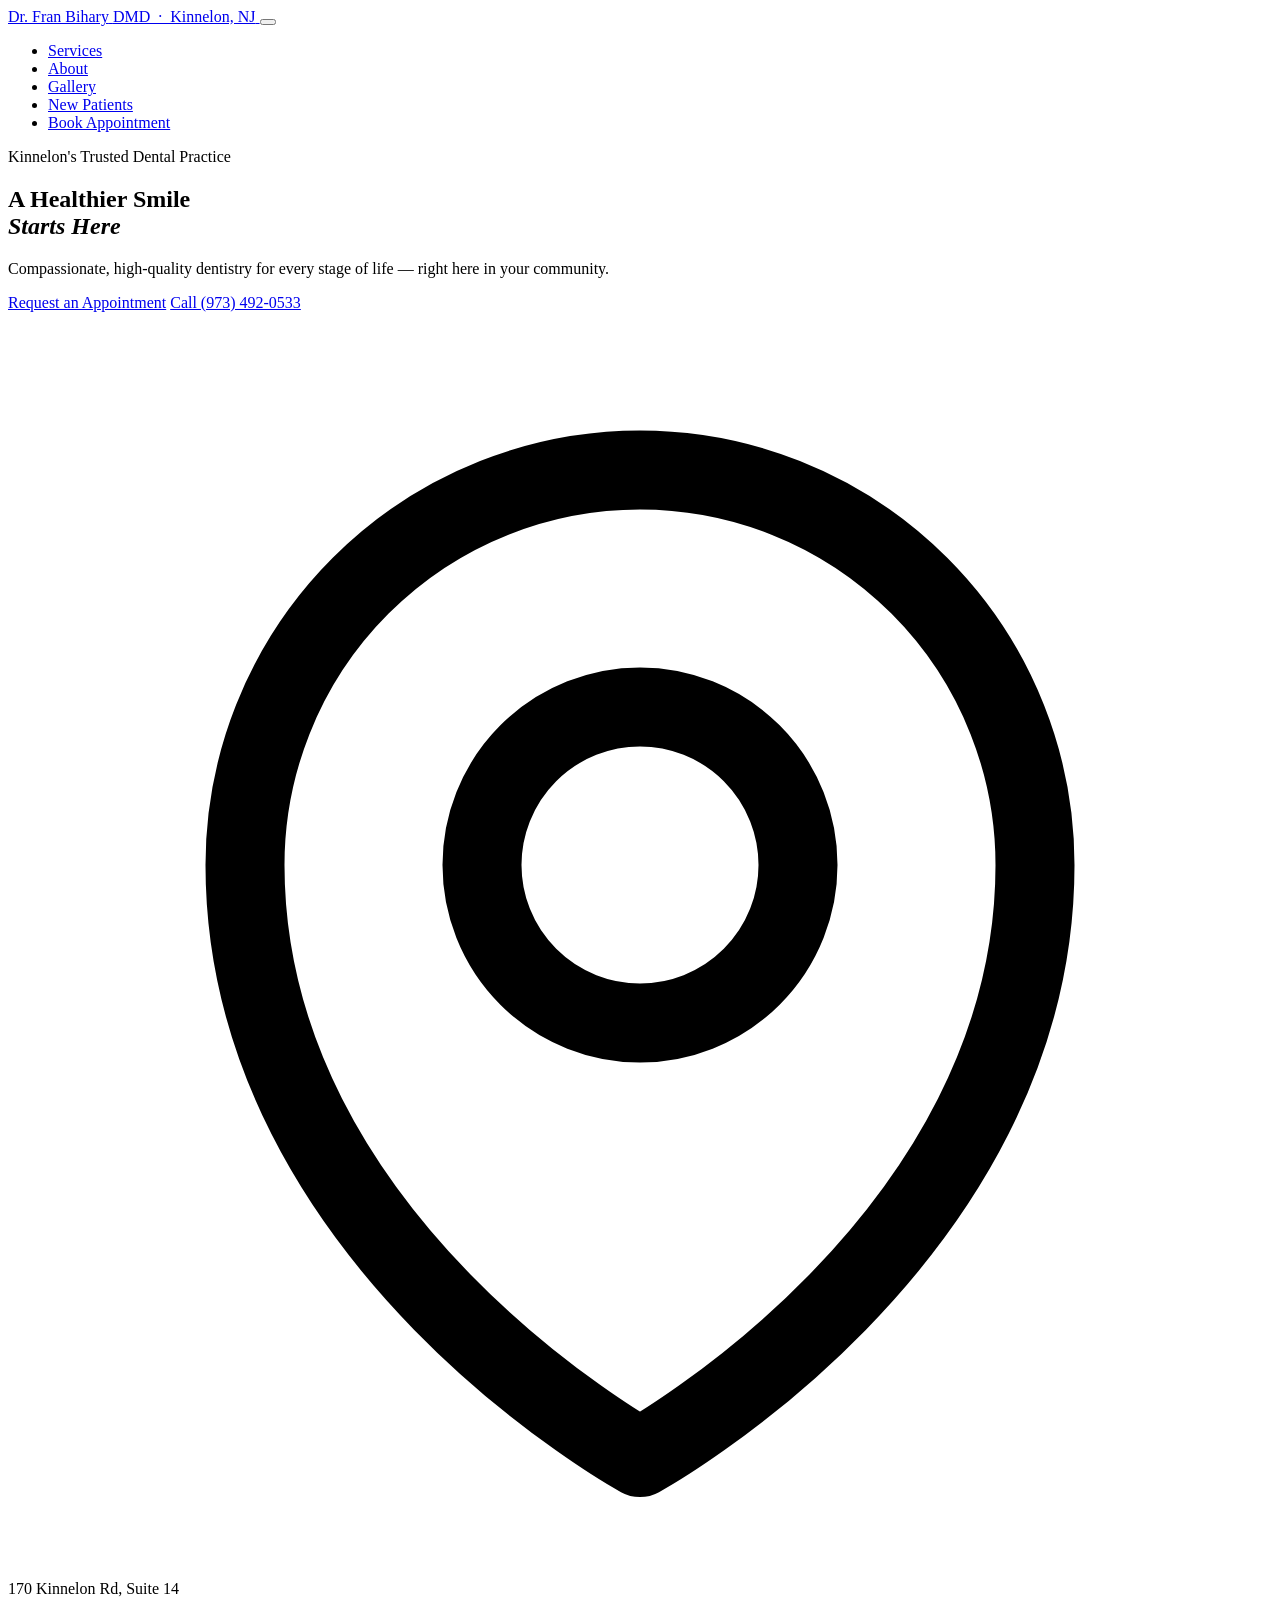
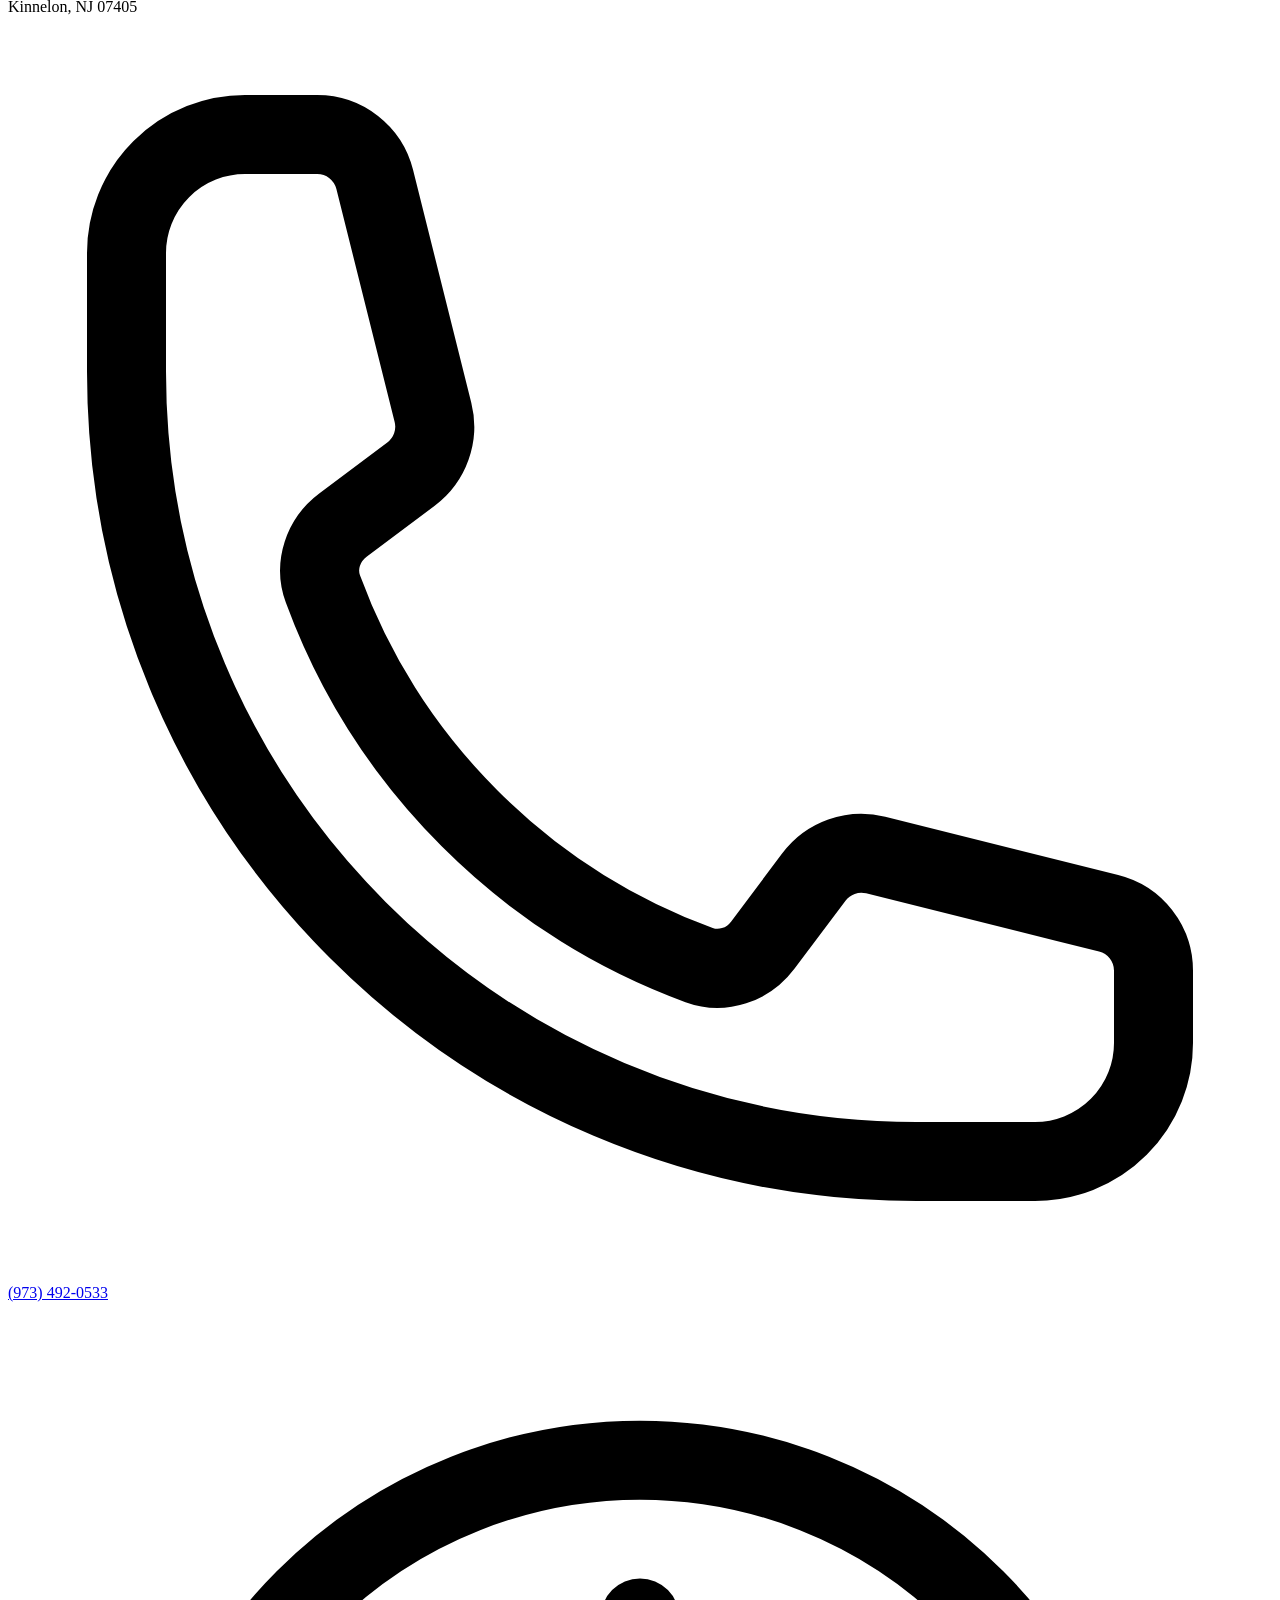
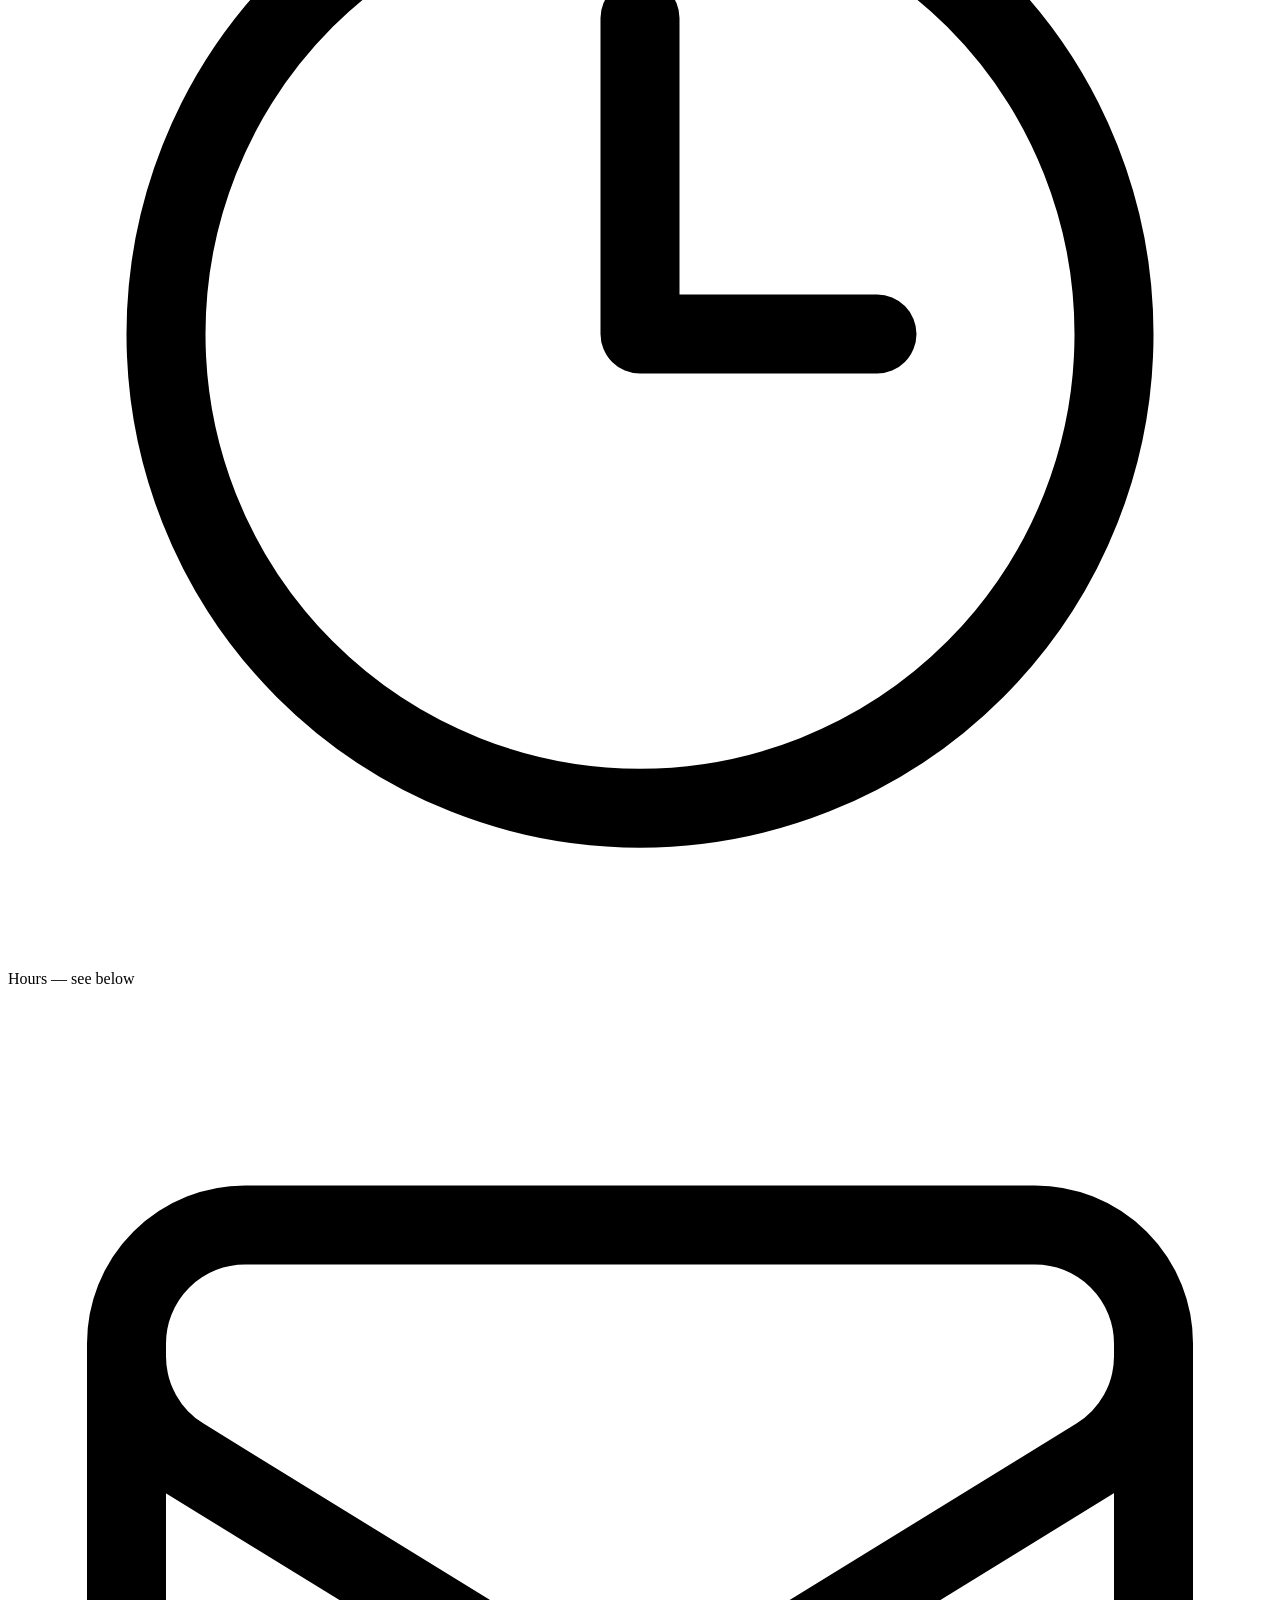
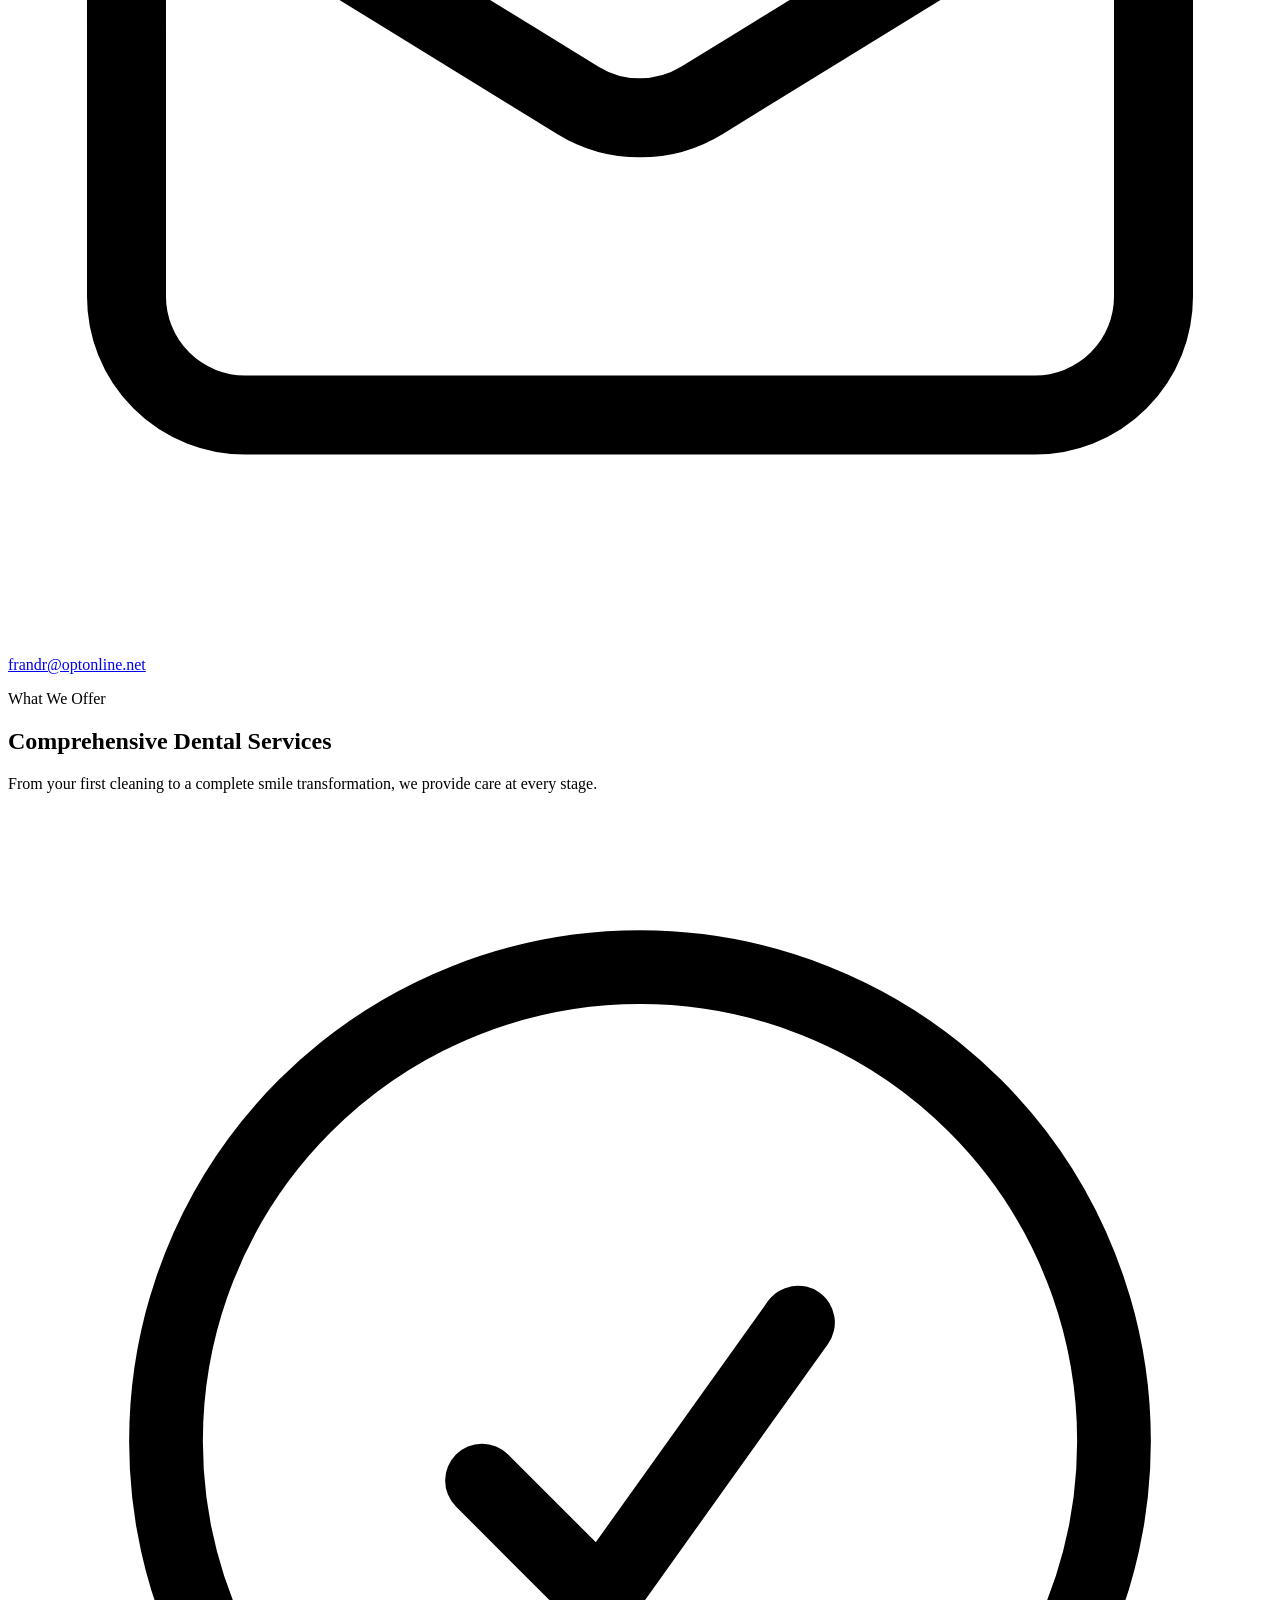
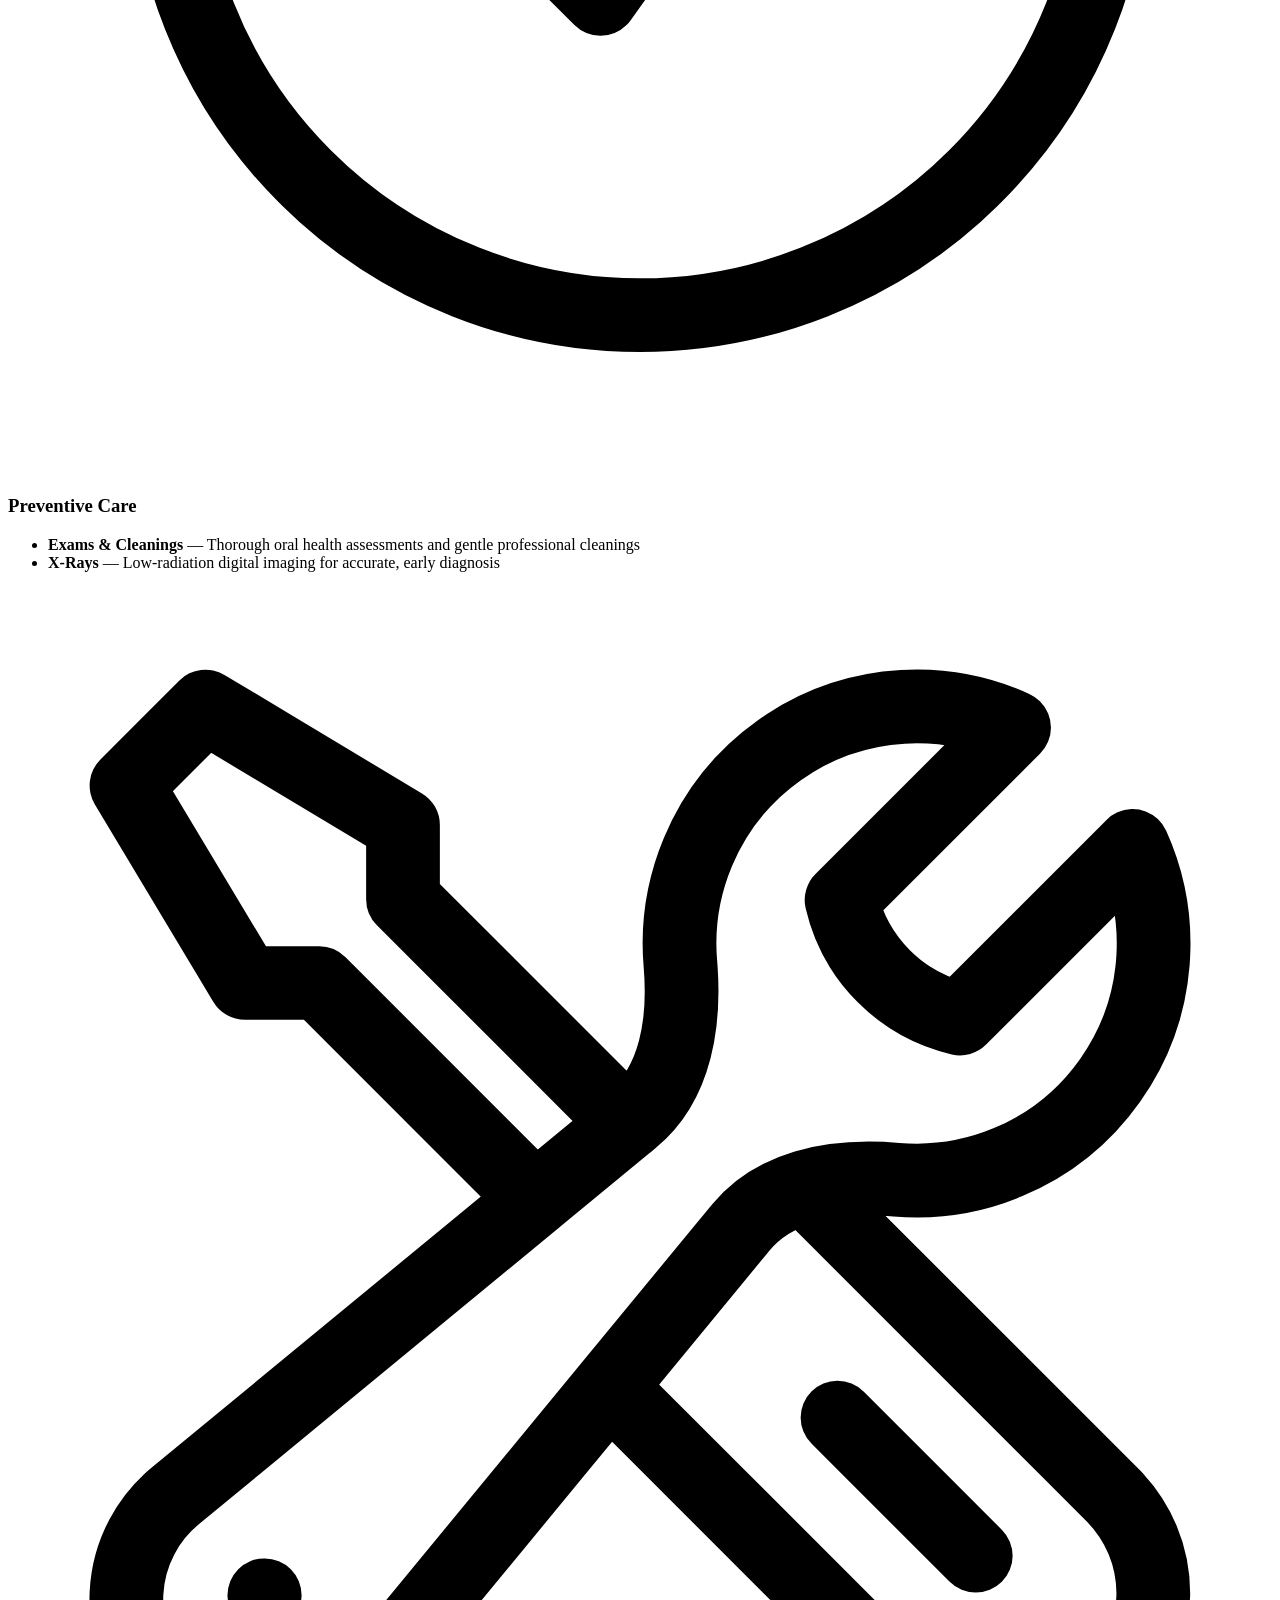
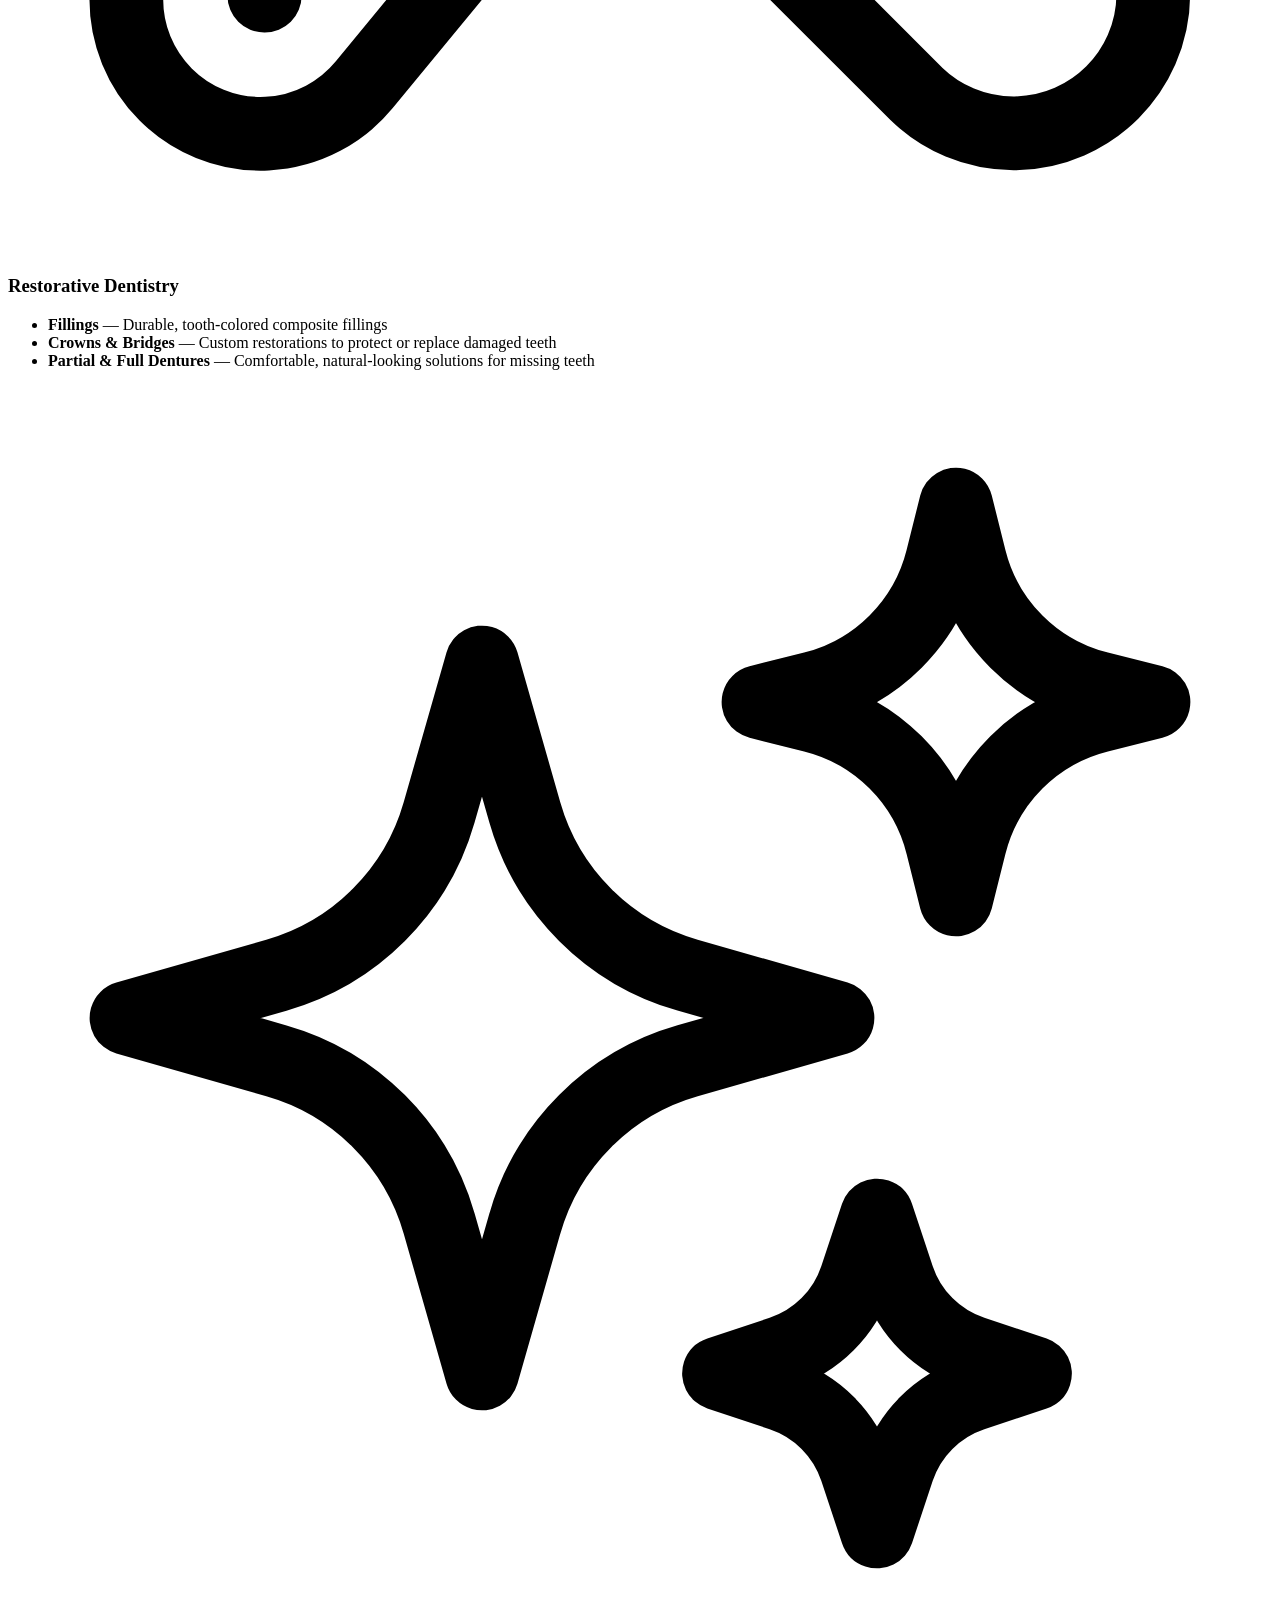
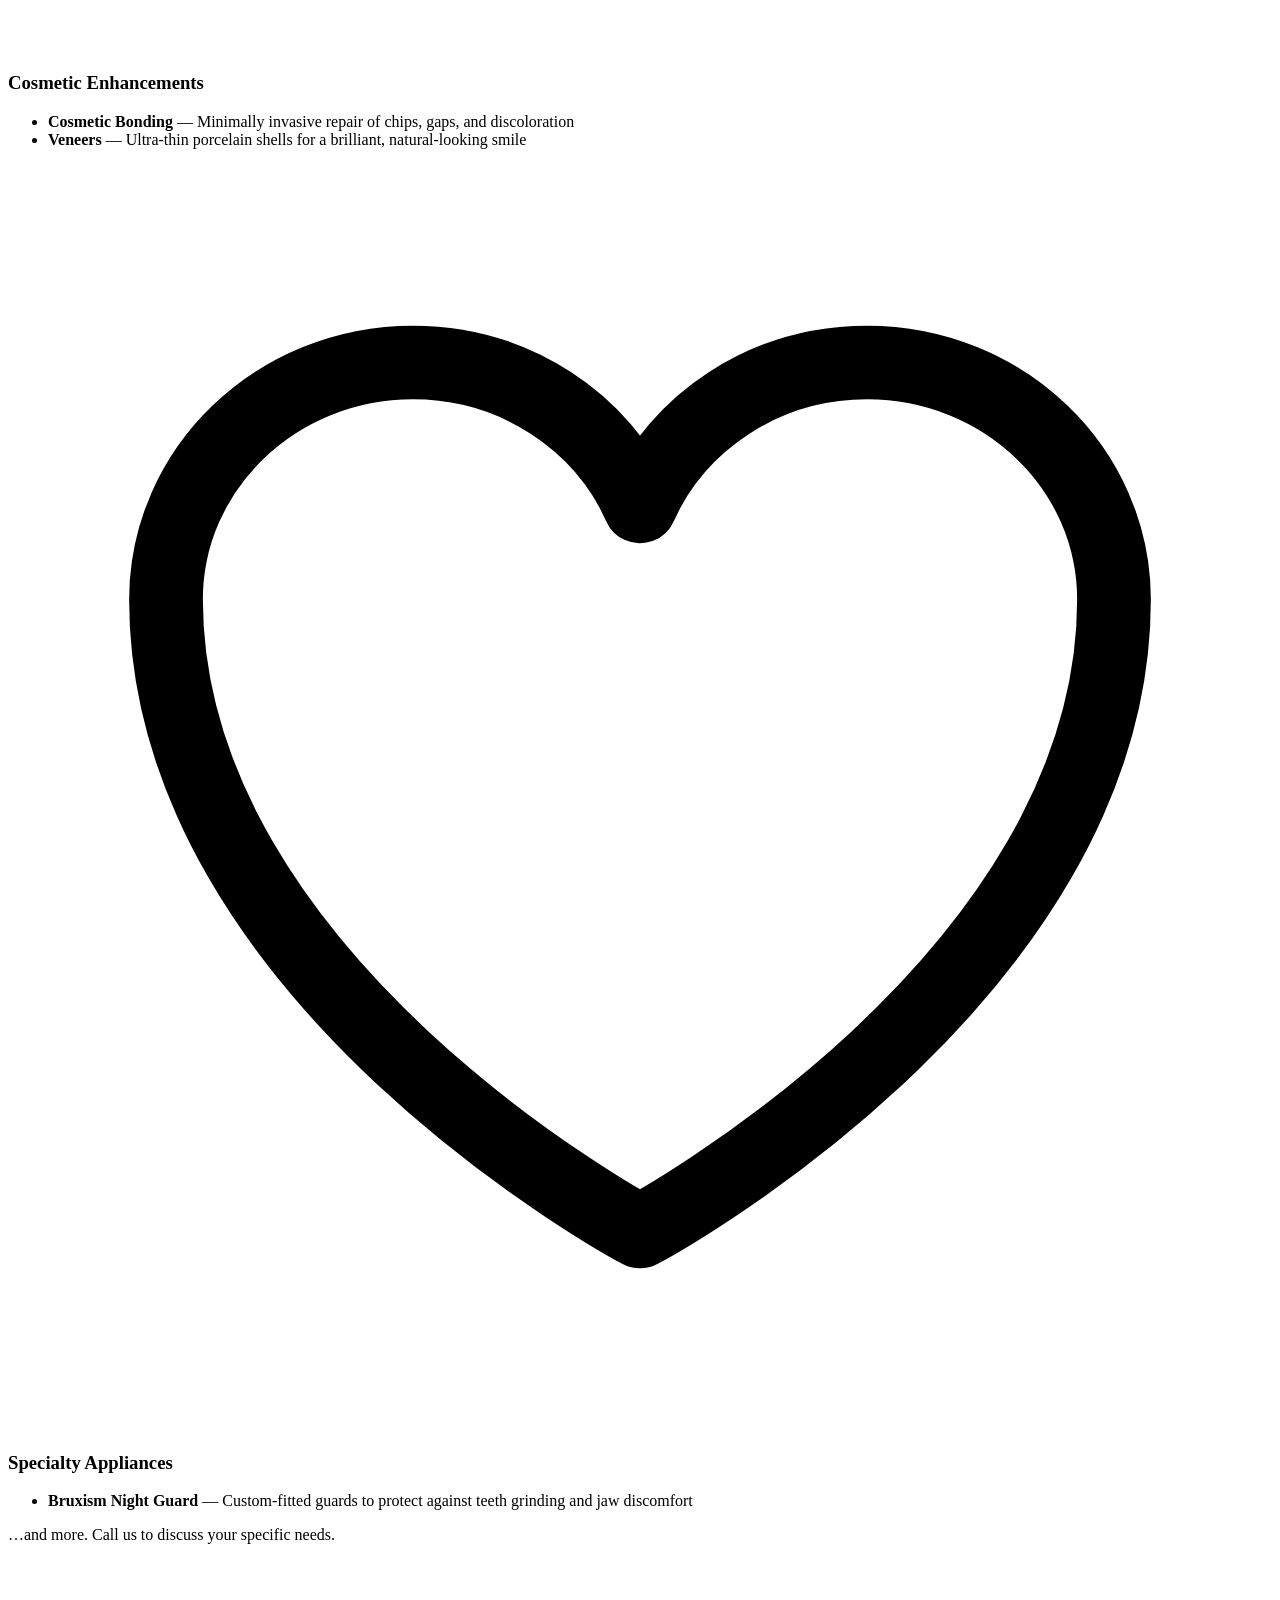
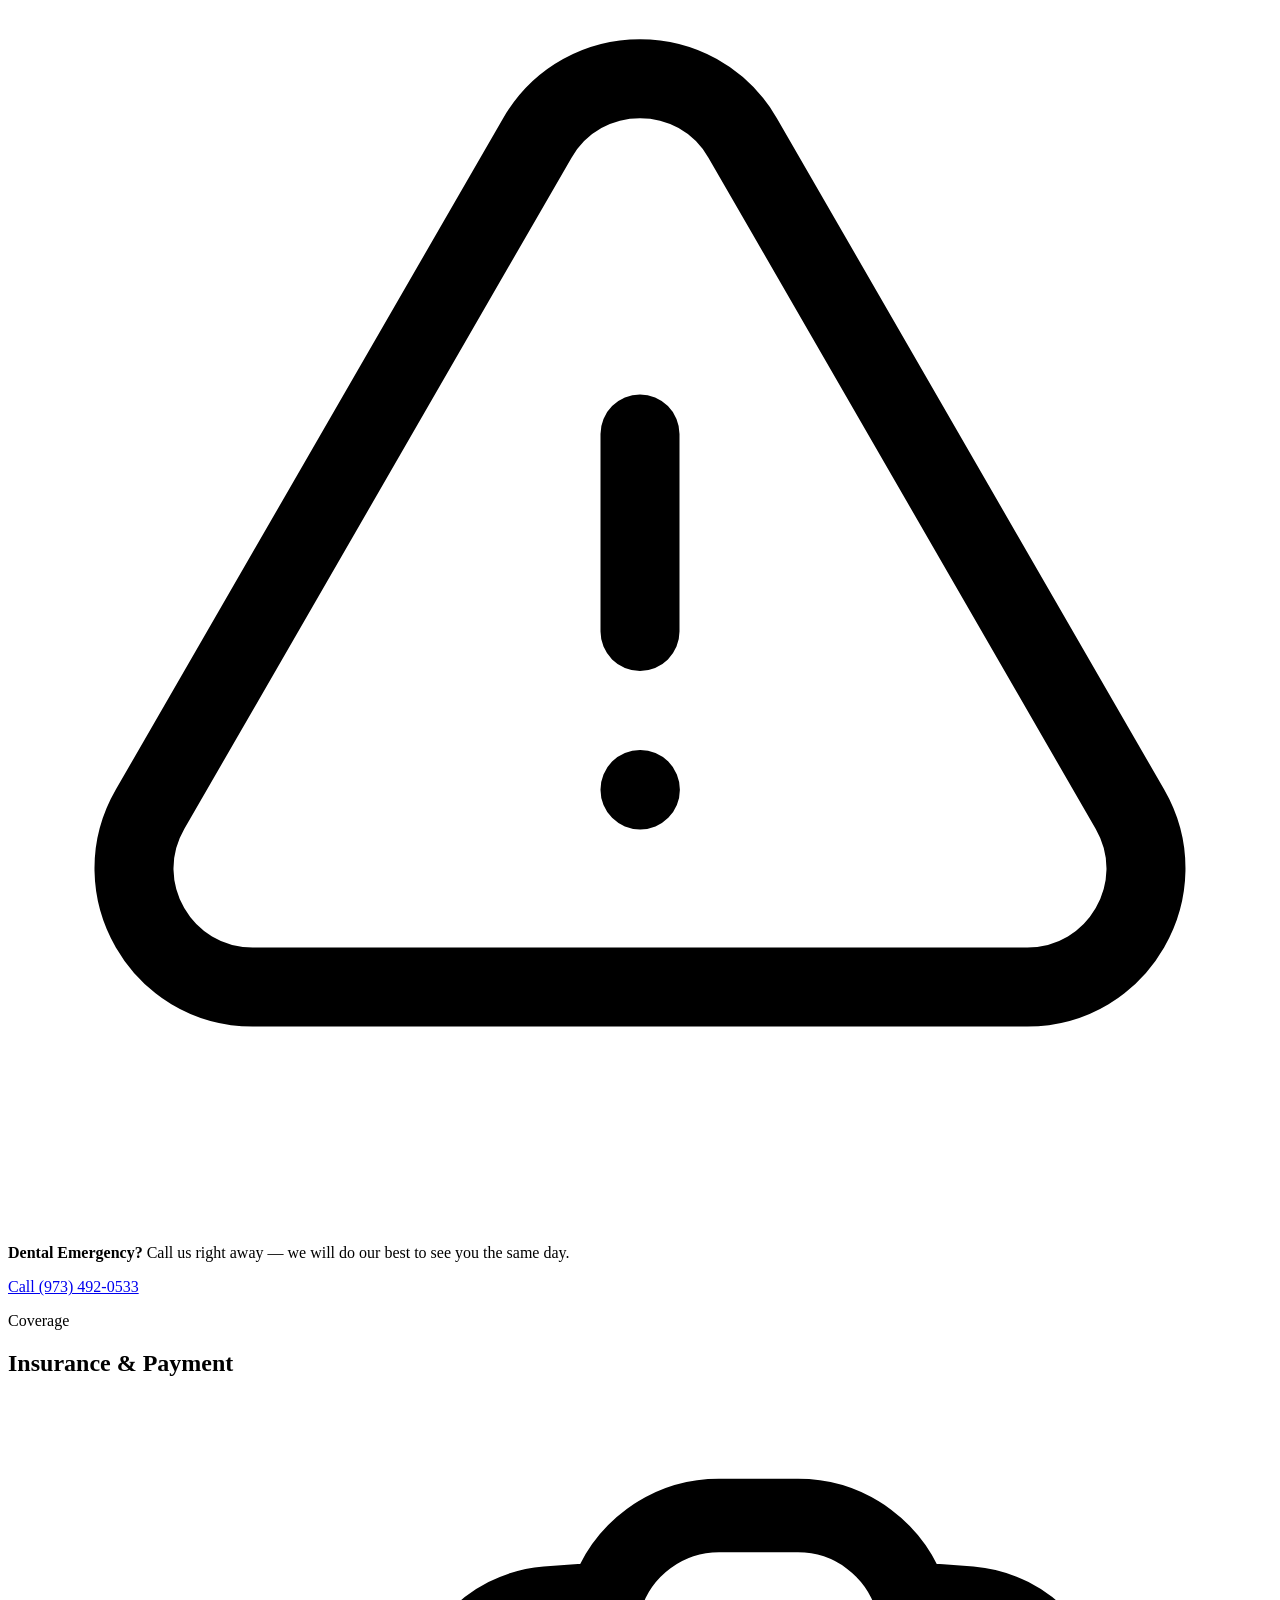
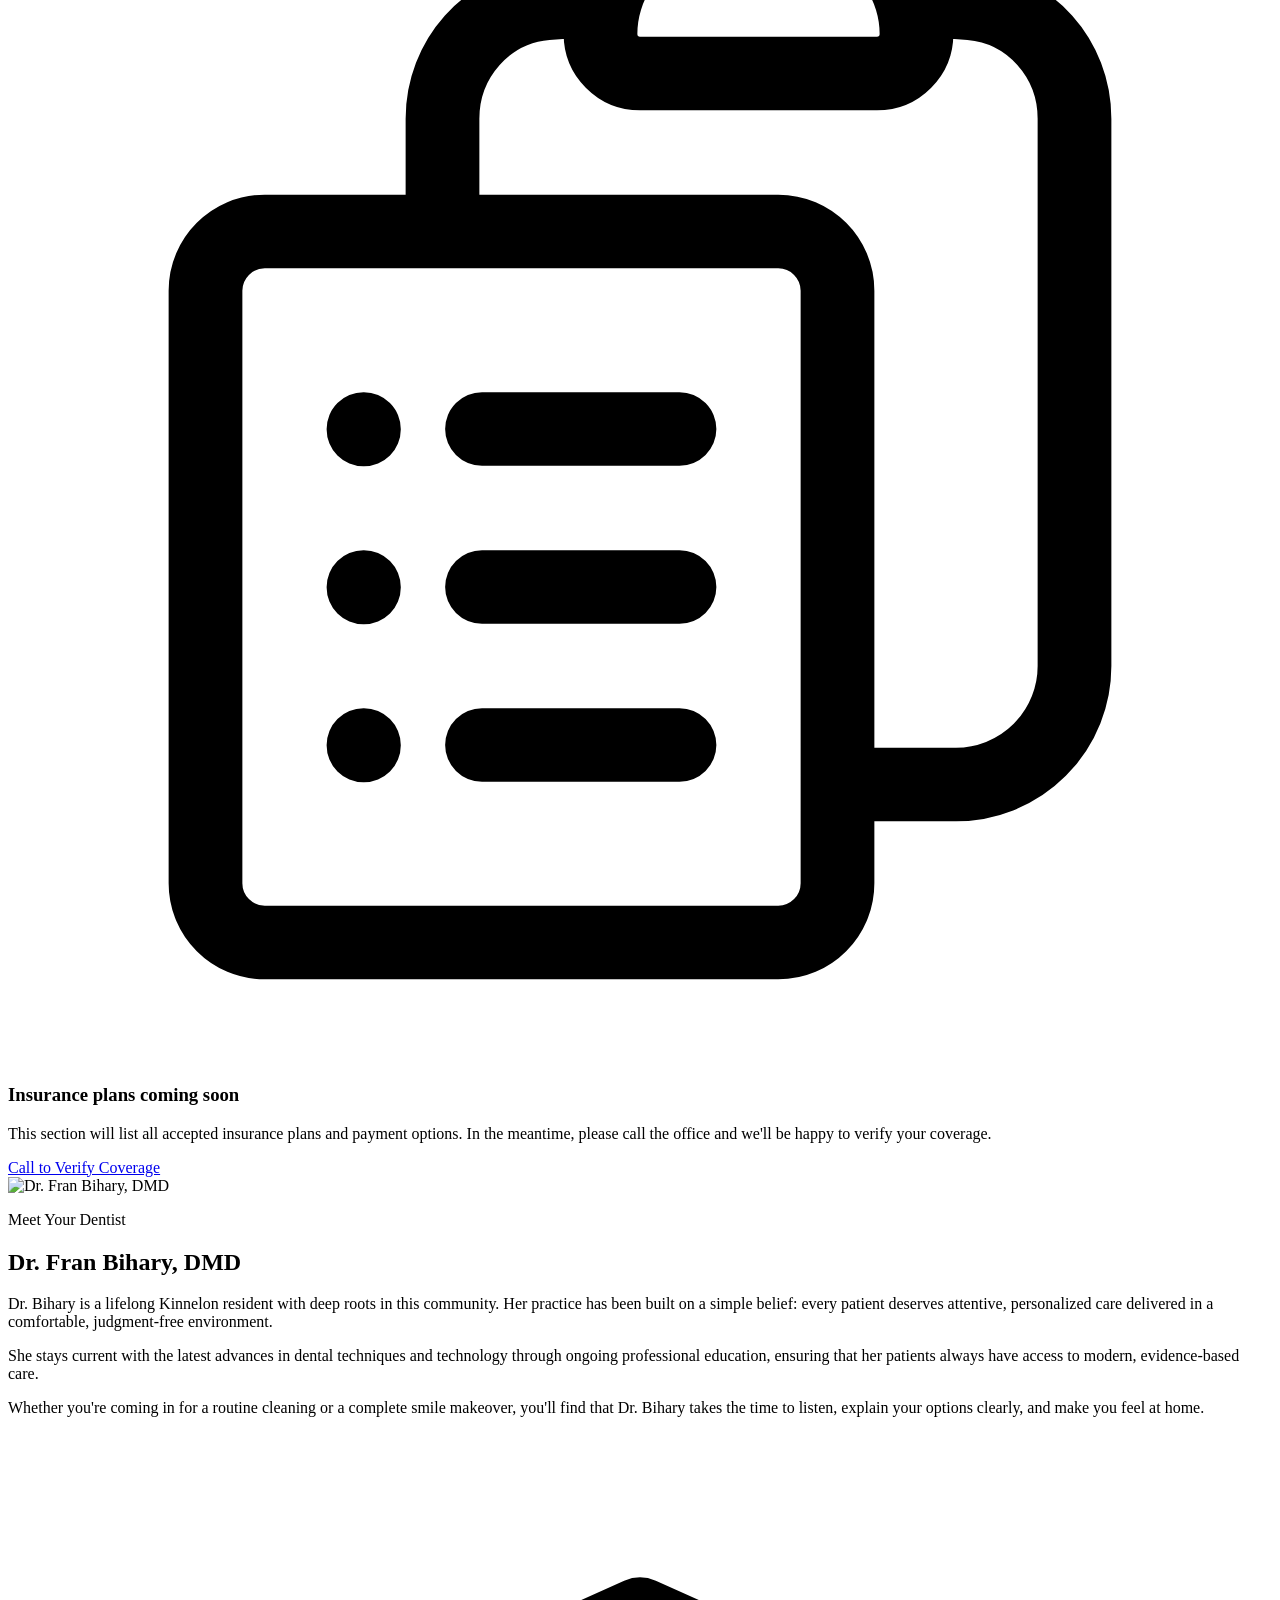
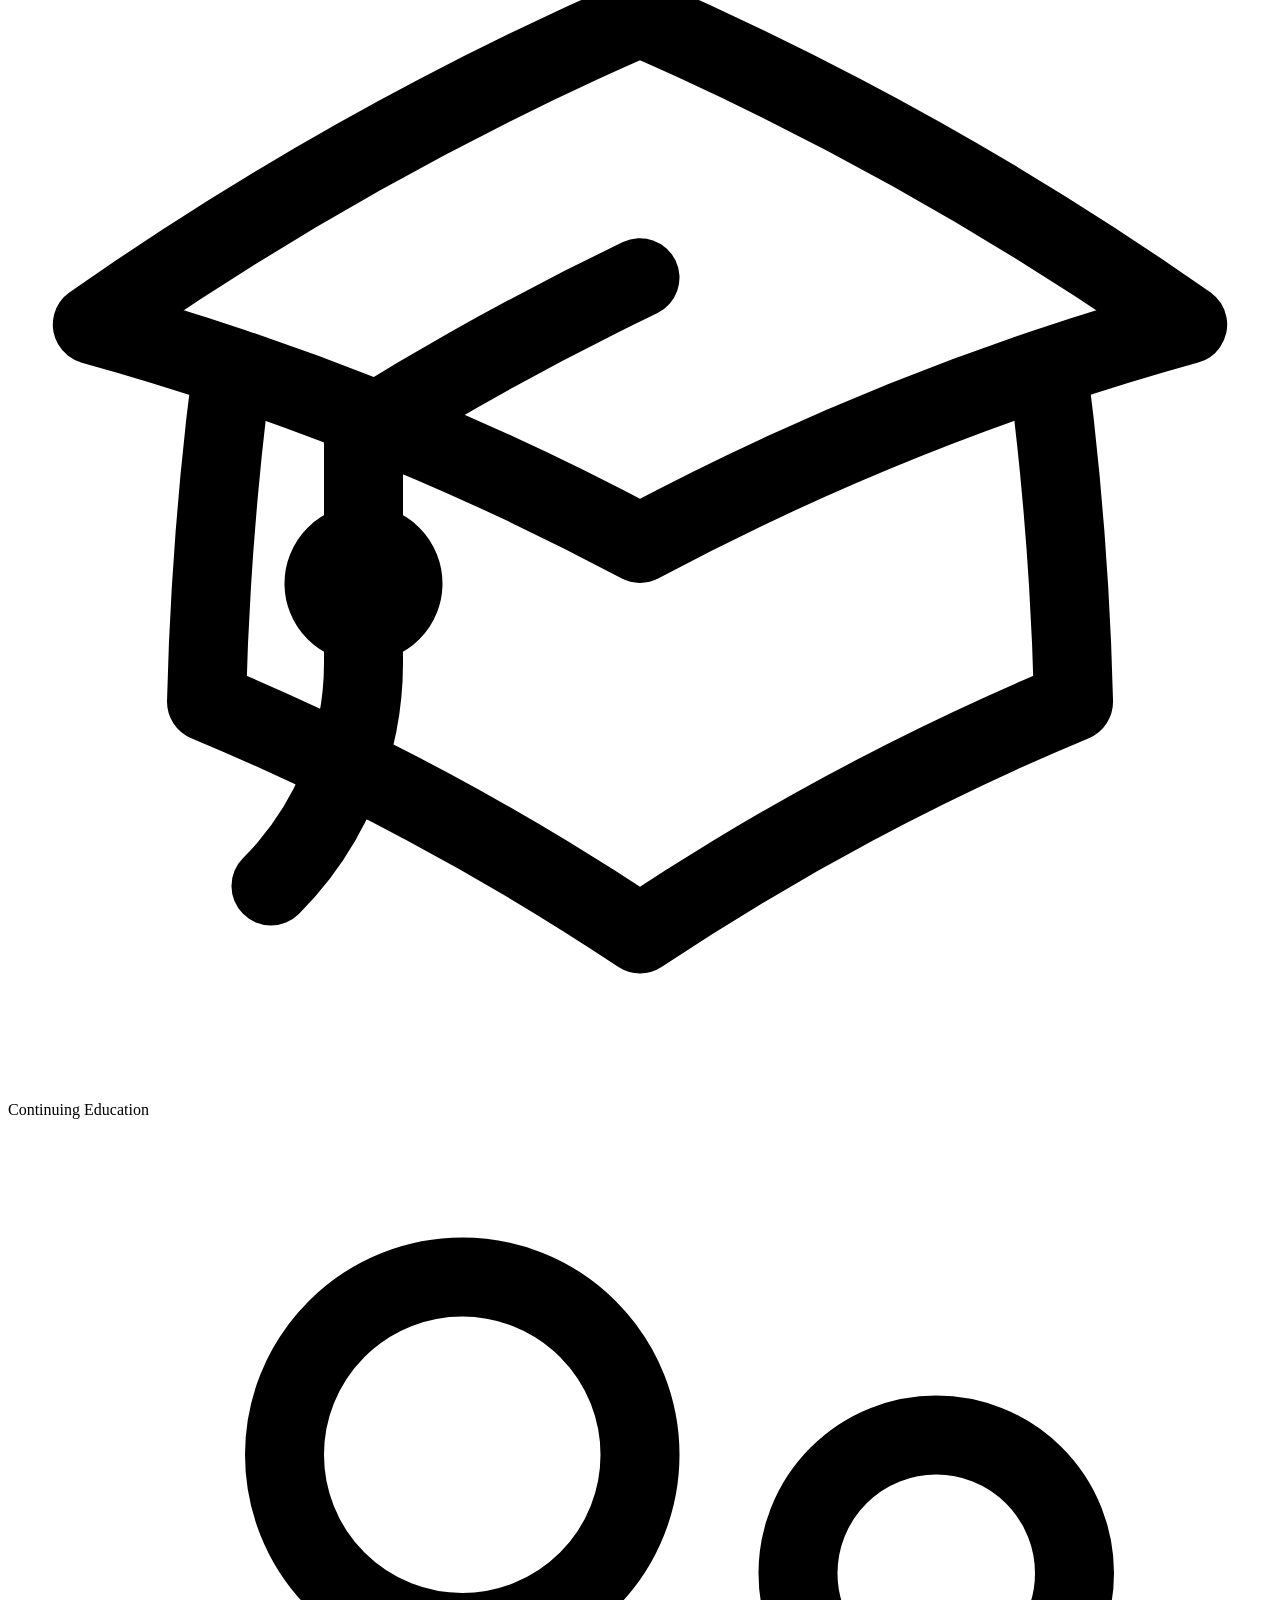
==== index.html @ 804bb3bf "Change greeting from 'Hello' to 'Goodbye'" ====
<!DOCTYPE html>
<html lang="en">
<head>
  <meta charset="UTF-8" />
  <meta name="viewport" content="width=device-width, initial-scale=1.0" />
  <meta name="description" content="Dr. Fran Bihary, DMD — Your trusted Kinnelon, NJ dentist offering preventive, restorative, and cosmetic dental care in a warm, welcoming environment." />
  <meta name="keywords" content="dentist Kinnelon NJ, family dentist, cosmetic dentistry, dental cleaning, veneers, crowns, Fran Bihary DMD" />
  <meta property="og:title" content="Fran Bihary DMD | Kinnelon Family Dentist" />
  <meta property="og:description" content="Exceptional dental care for the Kinnelon community. Preventive, restorative, and cosmetic dentistry with a personal touch." />
  <meta property="og:type" content="website" />
  <meta property="og:url" content="https://www.franbiharydmd.net" />
  <meta name="twitter:card" content="summary_large_image" />
  <title>Fran Bihary DMD | Kinnelon, NJ Family Dentist</title>

  <!-- Structured Data for Local SEO -->
  <script type="application/ld+json">
  {
    "@context": "https://schema.org",
    "@type": "Dentist",
    "name": "Fran Bihary DMD",
    "image": "https://www.franbiharydmd.net/images/dr-bihary.jpg",
    "url": "https://www.franbiharydmd.net",
    "telephone": "+1-973-492-0533",
    "email": "frandr@optonline.net",
    "address": {
      "@type": "PostalAddress",
      "streetAddress": "170 Kinnelon Rd, Suite 14",
      "addressLocality": "Kinnelon",
      "addressRegion": "NJ",
      "postalCode": "07405",
      "addressCountry": "US"
    },
    "openingHoursSpecification": [],
    "priceRange": "$$",
    "hasMap": "https://maps.google.com/?q=170+Kinnelon+Rd+Suite+14+Kinnelon+NJ+07405"
  }
  </script>

  <link rel="stylesheet" href="css/style.css" />
  <link rel="preconnect" href="https://fonts.googleapis.com" />
  <link rel="preconnect" href="https://fonts.gstatic.com" crossorigin />
  <link href="https://fonts.googleapis.com/css2?family=Cormorant+Garamond:ital,wght@0,400;0,500;0,600;1,400&family=Jost:wght@300;400;500&display=swap" rel="stylesheet" />
</head>
<body>

  <!-- ===================== HEADER / NAV ===================== -->
  <header class="site-header" id="top">
    <div class="header-inner">
      <a href="index.html" class="logo" aria-label="Fran Bihary DMD Home">
        <span class="logo-name">Dr. Fran Bihary</span>
        <span class="logo-title">DMD &nbsp;·&nbsp; Kinnelon, NJ</span>
      </a>
      <button class="nav-toggle" aria-label="Open menu" aria-expanded="false">
        <span></span><span></span><span></span>
      </button>
      <nav class="site-nav" aria-label="Main navigation">
        <ul>
          <li><a href="index.html#services">Services</a></li>
          <li><a href="index.html#about">About</a></li>
          <li><a href="gallery.html">Gallery</a></li>
          <li><a href="index.html#new-patients">New Patients</a></li>
          <li><a href="index.html#contact" class="nav-cta">Book Appointment</a></li>
        </ul>
      </nav>
    </div>
  </header>

  <!-- ===================== HERO ===================== -->
  <section class="hero" aria-label="Welcome">
    <div class="hero-content">
      <p class="hero-eyebrow">Kinnelon's Trusted Dental Practice</p>
      <h1>A Healthier Smile<br/><em>Starts Here</em></h1>
      <p class="hero-sub">Compassionate, high-quality dentistry for every stage of life — right here in your community.</p>
      <div class="hero-actions">
        <a href="index.html#contact" class="btn btn-primary">Request an Appointment</a>
        <a href="tel:9734920533" class="btn btn-outline">Call (973) 492-0533</a>
      </div>
    </div>
    <div class="hero-accent" aria-hidden="true"></div>
  </section>

  <!-- ===================== QUICK INFO BAR ===================== -->
  <div class="info-bar">
    <div class="info-bar-inner">
      <div class="info-item">
        <svg viewBox="0 0 24 24" fill="none" stroke="currentColor" stroke-width="1.5" aria-hidden="true"><path stroke-linecap="round" stroke-linejoin="round" d="M15 10.5a3 3 0 1 1-6 0 3 3 0 0 1 6 0Z"/><path stroke-linecap="round" stroke-linejoin="round" d="M19.5 10.5c0 7.142-7.5 11.25-7.5 11.25S4.5 17.642 4.5 10.5a7.5 7.5 0 1 1 15 0Z"/></svg>
        <span>170 Kinnelon Rd, Suite 14<br/>Kinnelon, NJ 07405</span>
      </div>
      <div class="info-item">
        <svg viewBox="0 0 24 24" fill="none" stroke="currentColor" stroke-width="1.5" aria-hidden="true"><path stroke-linecap="round" stroke-linejoin="round" d="M2.25 6.75c0 8.284 6.716 15 15 15h2.25a2.25 2.25 0 0 0 2.25-2.25v-1.372c0-.516-.351-.966-.852-1.091l-4.423-1.106c-.44-.11-.902.055-1.173.417l-.97 1.293c-.282.376-.769.542-1.21.38a12.035 12.035 0 0 1-7.143-7.143c-.162-.441.004-.928.38-1.21l1.293-.97c.363-.271.527-.734.417-1.173L6.963 3.102a1.125 1.125 0 0 0-1.091-.852H4.5A2.25 2.25 0 0 0 2.25 4.5v2.25Z"/></svg>
        <a href="tel:9734920533">(973) 492-0533</a>
      </div>
      <div class="info-item">
        <svg viewBox="0 0 24 24" fill="none" stroke="currentColor" stroke-width="1.5" aria-hidden="true"><path stroke-linecap="round" stroke-linejoin="round" d="M12 6v6h4.5m4.5 0a9 9 0 1 1-18 0 9 9 0 0 1 18 0Z"/></svg>
        <span class="tbd-inline">Hours — see below</span>
      </div>
      <div class="info-item">
        <svg viewBox="0 0 24 24" fill="none" stroke="currentColor" stroke-width="1.5" aria-hidden="true"><path stroke-linecap="round" stroke-linejoin="round" d="M21.75 6.75v10.5a2.25 2.25 0 0 1-2.25 2.25h-15a2.25 2.25 0 0 1-2.25-2.25V6.75m19.5 0A2.25 2.25 0 0 0 19.5 4.5h-15a2.25 2.25 0 0 0-2.25 2.25m19.5 0v.243a2.25 2.25 0 0 1-1.07 1.916l-7.5 4.615a2.25 2.25 0 0 1-2.36 0L3.32 8.91a2.25 2.25 0 0 1-1.07-1.916V6.75"/></svg>
        <a href="mailto:frandr@optonline.net">frandr@optonline.net</a>
      </div>
    </div>
  </div>

  <!-- ===================== SERVICES ===================== -->
  <section class="section" id="services">
    <div class="container">
      <div class="section-header">
        <p class="eyebrow">What We Offer</p>
        <h2>Comprehensive Dental Services</h2>
        <p class="section-sub">From your first cleaning to a complete smile transformation, we provide care at every stage.</p>
      </div>
      <div class="services-grid">

        <div class="service-card">
          <div class="service-icon" aria-hidden="true">
            <svg viewBox="0 0 24 24" fill="none" stroke="currentColor" stroke-width="1.4"><path stroke-linecap="round" stroke-linejoin="round" d="M9 12.75 11.25 15 15 9.75M21 12a9 9 0 1 1-18 0 9 9 0 0 1 18 0Z"/></svg>
          </div>
          <h3>Preventive Care</h3>
          <ul>
            <li><strong>Exams &amp; Cleanings</strong> — Thorough oral health assessments and gentle professional cleanings</li>
            <li><strong>X-Rays</strong> — Low-radiation digital imaging for accurate, early diagnosis</li>
          </ul>
        </div>

        <div class="service-card">
          <div class="service-icon" aria-hidden="true">
            <svg viewBox="0 0 24 24" fill="none" stroke="currentColor" stroke-width="1.4"><path stroke-linecap="round" stroke-linejoin="round" d="M11.42 15.17 17.25 21A2.652 2.652 0 0 0 21 17.25l-5.877-5.877M11.42 15.17l2.496-3.03c.317-.384.74-.626 1.208-.766M11.42 15.17l-4.655 5.653a2.548 2.548 0 1 1-3.586-3.586l6.837-5.63m5.108-.233c.55-.164 1.163-.188 1.743-.14a4.5 4.5 0 0 0 4.486-6.336l-3.276 3.277a3.004 3.004 0 0 1-2.25-2.25l3.276-3.276a4.5 4.5 0 0 0-6.336 4.486c.091 1.076-.071 2.264-.904 2.95l-.102.085m-1.745 1.437L5.909 7.5H4.5L2.25 3.75l1.5-1.5L7.5 4.5v1.409l4.26 4.26m-1.745 1.437 1.745-1.437m6.615 8.206L15.75 15.75M4.867 19.125h.008v.008h-.008v-.008Z"/></svg>
          </div>
          <h3>Restorative Dentistry</h3>
          <ul>
            <li><strong>Fillings</strong> — Durable, tooth-colored composite fillings</li>
            <li><strong>Crowns &amp; Bridges</strong> — Custom restorations to protect or replace damaged teeth</li>
            <li><strong>Partial &amp; Full Dentures</strong> — Comfortable, natural-looking solutions for missing teeth</li>
          </ul>
        </div>

        <div class="service-card">
          <div class="service-icon" aria-hidden="true">
            <svg viewBox="0 0 24 24" fill="none" stroke="currentColor" stroke-width="1.4"><path stroke-linecap="round" stroke-linejoin="round" d="M9.813 15.904 9 18.75l-.813-2.846a4.5 4.5 0 0 0-3.09-3.09L2.25 12l2.846-.813a4.5 4.5 0 0 0 3.09-3.09L9 5.25l.813 2.846a4.5 4.5 0 0 0 3.09 3.09L15.75 12l-2.846.813a4.5 4.5 0 0 0-3.09 3.09ZM18.259 8.715 18 9.75l-.259-1.035a3.375 3.375 0 0 0-2.455-2.456L14.25 6l1.036-.259a3.375 3.375 0 0 0 2.455-2.456L18 2.25l.259 1.035a3.375 3.375 0 0 0 2.456 2.456L21.75 6l-1.035.259a3.375 3.375 0 0 0-2.456 2.456ZM16.894 20.567 16.5 21.75l-.394-1.183a2.25 2.25 0 0 0-1.423-1.423L13.5 18.75l1.183-.394a2.25 2.25 0 0 0 1.423-1.423l.394-1.183.394 1.183a2.25 2.25 0 0 0 1.423 1.423l1.183.394-1.183.394a2.25 2.25 0 0 0-1.423 1.423Z"/></svg>
          </div>
          <h3>Cosmetic Enhancements</h3>
          <ul>
            <li><strong>Cosmetic Bonding</strong> — Minimally invasive repair of chips, gaps, and discoloration</li>
            <li><strong>Veneers</strong> — Ultra-thin porcelain shells for a brilliant, natural-looking smile</li>
          </ul>
        </div>

        <div class="service-card">
          <div class="service-icon" aria-hidden="true">
            <svg viewBox="0 0 24 24" fill="none" stroke="currentColor" stroke-width="1.4"><path stroke-linecap="round" stroke-linejoin="round" d="M21 8.25c0-2.485-2.099-4.5-4.688-4.5-1.935 0-3.597 1.126-4.312 2.733-.715-1.607-2.377-2.733-4.313-2.733C5.1 3.75 3 5.765 3 8.25c0 7.22 9 12 9 12s9-4.78 9-12Z"/></svg>
          </div>
          <h3>Specialty Appliances</h3>
          <ul>
            <li><strong>Bruxism Night Guard</strong> — Custom-fitted guards to protect against teeth grinding and jaw discomfort</li>
          </ul>
          <p class="service-more">…and more. Call us to discuss your specific needs.</p>
        </div>

      </div>
    </div>
  </section>

  <!-- ===================== EMERGENCY BANNER ===================== -->
  <div class="emergency-bar">
    <div class="container emergency-inner">
      <svg viewBox="0 0 24 24" fill="none" stroke="currentColor" stroke-width="1.5" aria-hidden="true"><path stroke-linecap="round" stroke-linejoin="round" d="M12 9v3.75m-9.303 3.376c-.866 1.5.217 3.374 1.948 3.374h14.71c1.73 0 2.813-1.874 1.948-3.374L13.949 3.378c-.866-1.5-3.032-1.5-3.898 0L2.697 16.126ZM12 15.75h.007v.008H12v-.008Z"/></svg>
      <p><strong>Dental Emergency?</strong> Call us right away — we will do our best to see you the same day.</p>
      <a href="tel:9734920533" class="btn btn-sm btn-white">Call (973) 492-0533</a>
    </div>
  </div>

  <!-- ===================== INSURANCE ===================== -->
  <section class="section section-alt" id="insurance">
    <div class="container">
      <div class="section-header">
        <p class="eyebrow">Coverage</p>
        <h2>Insurance &amp; Payment</h2>
      </div>
      <div class="insurance-content">
        <div class="placeholder-block">
          <div class="placeholder-icon" aria-hidden="true">
            <svg viewBox="0 0 24 24" fill="none" stroke="currentColor" stroke-width="1.4"><path stroke-linecap="round" stroke-linejoin="round" d="M9 12h3.75M9 15h3.75M9 18h3.75m3 .75H18a2.25 2.25 0 0 0 2.25-2.25V6.108c0-1.135-.845-2.098-1.976-2.192a48.424 48.424 0 0 0-1.123-.08m-5.801 0c-.065.21-.1.433-.1.664 0 .414.336.75.75.75h4.5a.75.75 0 0 0 .75-.75 2.25 2.25 0 0 0-.1-.664m-5.8 0A2.251 2.251 0 0 1 13.5 2.25H15c1.012 0 1.867.668 2.15 1.586m-5.8 0c-.376.023-.75.05-1.124.08C9.095 4.01 8.25 4.973 8.25 6.108V8.25m0 0H4.875c-.621 0-1.125.504-1.125 1.125v11.25c0 .621.504 1.125 1.125 1.125h9.75c.621 0 1.125-.504 1.125-1.125V9.375c0-.621-.504-1.125-1.125-1.125H8.25ZM6.75 12h.008v.008H6.75V12Zm0 3h.008v.008H6.75V15Zm0 3h.008v.008H6.75V18Z"/></svg>
          </div>
          <h3>Insurance plans coming soon</h3>
          <p>This section will list all accepted insurance plans and payment options. In the meantime, please call the office and we'll be happy to verify your coverage.</p>
          <a href="tel:9734920533" class="btn btn-secondary">Call to Verify Coverage</a>
        </div>
      </div>
    </div>
  </section>

  <!-- ===================== ABOUT ===================== -->
  <section class="section" id="about">
    <div class="container">
      <div class="about-grid">
        <div class="about-image-col">
          <div class="about-image-frame">
            <img
              src="https://static.wixstatic.com/media/786f3e_5f7a04bbd199497997359e9a41b95f50~mv2.jpg/v1/crop/x_0,y_466,w_2250,h_2067/fill/w_600,h_600,al_c,q_80/IMG_7144_edited.jpg"
              alt="Dr. Fran Bihary, DMD"
              loading="lazy"
            />
          </div>
        </div>
        <div class="about-text-col">
          <p class="eyebrow">Meet Your Dentist</p>
          <h2>Dr. Fran Bihary, DMD</h2>
          <p>Dr. Bihary is a lifelong Kinnelon resident with deep roots in this community. Her practice has been built on a simple belief: every patient deserves attentive, personalized care delivered in a comfortable, judgment-free environment.</p>
          <p>She stays current with the latest advances in dental techniques and technology through ongoing professional education, ensuring that her patients always have access to modern, evidence-based care.</p>
          <p>Whether you're coming in for a routine cleaning or a complete smile makeover, you'll find that Dr. Bihary takes the time to listen, explain your options clearly, and make you feel at home.</p>
          <div class="about-badges">
            <div class="badge">
              <svg viewBox="0 0 24 24" fill="none" stroke="currentColor" stroke-width="1.5" aria-hidden="true"><path stroke-linecap="round" stroke-linejoin="round" d="M4.26 10.147a60.438 60.438 0 0 0-.491 6.347A48.62 48.62 0 0 1 12 20.904a48.62 48.62 0 0 1 8.232-4.41 60.46 60.46 0 0 0-.491-6.347m-15.482 0a50.636 50.636 0 0 0-2.658-.813A59.906 59.906 0 0 1 12 3.493a59.903 59.903 0 0 1 10.399 5.84c-.896.248-1.783.52-2.658.814m-15.482 0A50.717 50.717 0 0 1 12 13.489a50.702 50.702 0 0 1 7.74-3.342M6.75 15a.75.75 0 1 0 0-1.5.75.75 0 0 0 0 1.5Zm0 0v-3.675A55.378 55.378 0 0 1 12 8.443m-7.007 11.55A5.981 5.981 0 0 0 6.75 15.75v-1.5"/></svg>
              <span>Continuing Education</span>
            </div>
            <div class="badge">
              <svg viewBox="0 0 24 24" fill="none" stroke="currentColor" stroke-width="1.5" aria-hidden="true"><path stroke-linecap="round" stroke-linejoin="round" d="M15 19.128a9.38 9.38 0 0 0 2.625.372 9.337 9.337 0 0 0 4.121-.952 4.125 4.125 0 0 0-7.533-2.493M15 19.128v-.003c0-1.113-.285-2.16-.786-3.07M15 19.128v.106A12.318 12.318 0 0 1 8.624 21c-2.331 0-4.512-.645-6.374-1.766l-.001-.109a6.375 6.375 0 0 1 11.964-3.07M12 6.375a3.375 3.375 0 1 1-6.75 0 3.375 3.375 0 0 1 6.75 0Zm8.25 2.25a2.625 2.625 0 1 1-5.25 0 2.625 2.625 0 0 1 5.25 0Z"/></svg>
              <span>Patient-Centered Care</span>
            </div>
            <div class="badge">
              <svg viewBox="0 0 24 24" fill="none" stroke="currentColor" stroke-width="1.5" aria-hidden="true"><path stroke-linecap="round" stroke-linejoin="round" d="M2.25 12 11.204 3.045c.209-.223.42-.33.644-.33H20.25a2.25 2.25 0 0 1 2.25 2.25v13.5A2.25 2.25 0 0 1 20.25 21H4.5a2.25 2.25 0 0 1-2.25-2.25v-6.75Z"/></svg>
              <span>Lifelong Kinnelon Resident</span>
            </div>
          </div>
        </div>
      </div>
    </div>
  </section>

  <!-- ===================== TESTIMONIALS ===================== -->
  <section class="section section-alt" id="testimonials">
    <div class="container">
      <div class="section-header">
        <p class="eyebrow">Patient Stories</p>
        <h2>What Our Patients Say</h2>
      </div>
      <div class="testimonials-grid">
        <blockquote class="testimonial">
          <div class="stars" aria-label="5 stars">★★★★★</div>
          <p>"Dr. Bihary is the most caring dentist I've ever had. She takes the time to explain everything and makes sure you're comfortable throughout. I actually look forward to my appointments now."</p>
          <cite>— Jennifer M., Kinnelon</cite>
        </blockquote>
        <blockquote class="testimonial">
          <div class="stars" aria-label="5 stars">★★★★★</div>
          <p>"I was terrified of the dentist for years. Dr. Bihary's calm, patient manner changed everything. My whole family now goes to her and we couldn't be happier."</p>
          <cite>— Robert T., Butler</cite>
        </blockquote>
        <blockquote class="testimonial">
          <div class="stars" aria-label="5 stars">★★★★★</div>
          <p>"She did veneers for me and the results are absolutely stunning. People constantly compliment my smile. Professional, precise, and genuinely kind — highly recommend."</p>
          <cite>— Maria S., Kinnelon</cite>
        </blockquote>
      </div>
    </div>
  </section>

  <!-- ===================== GALLERY PREVIEW ===================== -->
  <section class="section" id="gallery-preview">
    <div class="container">
      <div class="section-header">
        <p class="eyebrow">Real Results</p>
        <h2>Before &amp; After</h2>
        <p class="section-sub">Every smile tells a story. See the transformations our patients have experienced.</p>
      </div>
      <div class="gallery-grid">
        <figure class="gallery-item">
          <img src="https://static.wixstatic.com/media/786f3e_0ecd608fa4eb4d1784d895df3b28bad3~mv2.jpg/v1/crop/x_196,y_36,w_1977,h_1069/fill/w_600,h_330,al_c,q_80/Facetune_02-10-2025-19-41-13_edited.jpg" alt="Cosmetic bonding before and after" loading="lazy" />
          <figcaption>Cosmetic Bonding</figcaption>
        </figure>
        <figure class="gallery-item">
          <img src="https://static.wixstatic.com/media/786f3e_6fd56ed635164ffb814417d7b7864031~mv2.png/v1/crop/x_0,y_177,w_2165,h_1336/fill/w_600,h_370,al_c,q_85/Facetune_02-10-2025-19-46-54_heic.png" alt="Veneer treatment before and after" loading="lazy" />
          <figcaption>Porcelain Veneers</figcaption>
        </figure>
        <figure class="gallery-item">
          <img src="https://static.wixstatic.com/media/786f3e_598c2609505e4237a59a06053786e811~mv2.jpg/v1/crop/x_0,y_122,w_2270,h_1114/fill/w_600,h_294,al_c,q_80/Facetune_08-10-2025-19-52-46_edited.jpg" alt="Smile restoration before and after" loading="lazy" />
          <figcaption>Smile Restoration</figcaption>
        </figure>
        <figure class="gallery-item">
          <img src="https://static.wixstatic.com/media/786f3e_4cda293f59d34092a415537a7bfd289e~mv2.jpg/v1/crop/x_0,y_0,w_2384,h_1182/fill/w_600,h_298,al_c,q_80/786f3e_4cda293f59d34092a415537a7bfd289e~mv2.jpg" alt="Teeth whitening result" loading="lazy" />
          <figcaption>Teeth Whitening</figcaption>
        </figure>
      </div>
      <div class="gallery-cta">
        <a href="gallery.html" class="btn btn-secondary">View Full Gallery</a>
      </div>
    </div>
  </section>

  <!-- ===================== NEW PATIENTS ===================== -->
  <section class="section section-alt" id="new-patients">
    <div class="container">
      <div class="section-header">
        <p class="eyebrow">First Visit?</p>
        <h2>New Patient Information</h2>
        <p class="section-sub">We want your first visit to be smooth and stress-free. Here's what to expect.</p>
      </div>
      <div class="new-patient-grid">
        <div class="np-card">
          <div class="np-num">01</div>
          <h3>Before Your Visit</h3>
          <ul>
            <li>Bring your photo ID and insurance card</li>
            <li>Arrive 10–15 minutes early to complete paperwork</li>
            <li>List any current medications you're taking</li>
            <li>Note any dental concerns or questions you'd like to discuss</li>
          </ul>
        </div>
        <div class="np-card">
          <div class="np-num">02</div>
          <h3>Your First Appointment</h3>
          <ul>
            <li>Comprehensive oral health exam</li>
            <li>Digital X-rays as needed</li>
            <li>Professional cleaning (if time allows)</li>
            <li>Personalized treatment plan discussion</li>
          </ul>
        </div>
        <div class="np-card">
          <div class="np-num">03</div>
          <h3>Insurance &amp; Payments</h3>
          <ul>
            <li>We accept most major PPO plans</li>
            <li>We'll verify and explain your benefits</li>
            <li>Flexible payment options available</li>
            <li>Questions? Call us before your visit</li>
          </ul>
        </div>
      </div>
    </div>
  </section>

  <!-- ===================== CONTACT / APPOINTMENT ===================== -->
  <section class="section" id="contact">
    <div class="container">
      <div class="contact-grid">
        <div class="contact-info">
          <p class="eyebrow">Get in Touch</p>
          <h2>Request an Appointment</h2>
          <p>Ready to schedule? Fill out the form and we'll reach out within one business day to confirm your appointment. Prefer to call? We're happy to help.</p>

          <div class="contact-details">
            <div class="contact-detail-item">
              <svg viewBox="0 0 24 24" fill="none" stroke="currentColor" stroke-width="1.5" aria-hidden="true"><path stroke-linecap="round" stroke-linejoin="round" d="M15 10.5a3 3 0 1 1-6 0 3 3 0 0 1 6 0Z"/><path stroke-linecap="round" stroke-linejoin="round" d="M19.5 10.5c0 7.142-7.5 11.25-7.5 11.25S4.5 17.642 4.5 10.5a7.5 7.5 0 1 1 15 0Z"/></svg>
              <div>
                <strong>Address</strong>
                <span>170 Kinnelon Rd, Suite 14<br/>Kinnelon, NJ 07405</span>
              </div>
            </div>
            <div class="contact-detail-item">
              <svg viewBox="0 0 24 24" fill="none" stroke="currentColor" stroke-width="1.5" aria-hidden="true"><path stroke-linecap="round" stroke-linejoin="round" d="M2.25 6.75c0 8.284 6.716 15 15 15h2.25a2.25 2.25 0 0 0 2.25-2.25v-1.372c0-.516-.351-.966-.852-1.091l-4.423-1.106c-.44-.11-.902.055-1.173.417l-.97 1.293c-.282.376-.769.542-1.21.38a12.035 12.035 0 0 1-7.143-7.143c-.162-.441.004-.928.38-1.21l1.293-.97c.363-.271.527-.734.417-1.173L6.963 3.102a1.125 1.125 0 0 0-1.091-.852H4.5A2.25 2.25 0 0 0 2.25 4.5v2.25Z"/></svg>
              <div>
                <strong>Phone</strong>
                <a href="tel:9734920533">(973) 492-0533</a>
              </div>
            </div>
            <div class="contact-detail-item">
              <svg viewBox="0 0 24 24" fill="none" stroke="currentColor" stroke-width="1.5" aria-hidden="true"><path stroke-linecap="round" stroke-linejoin="round" d="M21.75 6.75v10.5a2.25 2.25 0 0 1-2.25 2.25h-15a2.25 2.25 0 0 1-2.25-2.25V6.75m19.5 0A2.25 2.25 0 0 0 19.5 4.5h-15a2.25 2.25 0 0 0-2.25 2.25m19.5 0v.243a2.25 2.25 0 0 1-1.07 1.916l-7.5 4.615a2.25 2.25 0 0 1-2.36 0L3.32 8.91a2.25 2.25 0 0 1-1.07-1.916V6.75"/></svg>
              <div>
                <strong>Email</strong>
                <a href="mailto:frandr@optonline.net">frandr@optonline.net</a>
              </div>
            </div>
            <div class="contact-detail-item">
              <svg viewBox="0 0 24 24" fill="none" stroke="currentColor" stroke-width="1.5" aria-hidden="true"><path stroke-linecap="round" stroke-linejoin="round" d="M12 6v6h4.5m4.5 0a9 9 0 1 1-18 0 9 9 0 0 1 18 0Z"/></svg>
              <div>
                <strong>Hours</strong>
                <span class="tbd-text">Office hours coming soon — call us to confirm</span>
              </div>
            </div>
          </div>

          <div class="map-embed">
            <iframe
              src="https://www.google.com/maps/embed?pb=!1m18!1m12!1m3!1d3017.3!2d-74.3660!3d41.0000!2m3!1f0!2f0!3f0!3m2!1i1024!2i768!4f13.1!3m3!1m2!1s0x89c2fd!2s170+Kinnelon+Rd+Suite+14+Kinnelon+NJ+07405!5e0!3m2!1sen!2sus!4v1"
              width="100%"
              height="220"
              style="border:0; border-radius: 8px;"
              allowfullscreen=""
              loading="lazy"
              referrerpolicy="no-referrer-when-downgrade"
              title="Office Location Map"
            ></iframe>
          </div>
        </div>

        <div class="contact-form-col">
          <form class="appointment-form" id="appointmentForm" novalidate>
            <div class="form-row">
              <div class="form-group">
                <label for="firstName">First Name <span aria-hidden="true">*</span></label>
                <input type="text" id="firstName" name="firstName" required autocomplete="given-name" />
              </div>
              <div class="form-group">
                <label for="lastName">Last Name <span aria-hidden="true">*</span></label>
                <input type="text" id="lastName" name="lastName" required autocomplete="family-name" />
              </div>
            </div>
            <div class="form-row">
              <div class="form-group">
                <label for="email">Email Address <span aria-hidden="true">*</span></label>
                <input type="email" id="email" name="email" required autocomplete="email" />
              </div>
              <div class="form-group">
                <label for="phone">Phone Number <span aria-hidden="true">*</span></label>
                <input type="tel" id="phone" name="phone" required autocomplete="tel" />
              </div>
            </div>
            <div class="form-group">
              <label for="service">Service Requested</label>
              <select id="service" name="service">
                <option value="">Select a service…</option>
                <option>Exam &amp; Cleaning</option>
                <option>X-Rays</option>
                <option>Filling</option>
                <option>Crown or Bridge</option>
                <option>Dentures</option>
                <option>Cosmetic Bonding</option>
                <option>Veneers</option>
                <option>Night Guard</option>
                <option>Emergency / Other</option>
              </select>
            </div>
            <div class="form-group">
              <label for="preferredDate">Preferred Date</label>
              <input type="date" id="preferredDate" name="preferredDate" />
            </div>
            <div class="form-group">
              <label for="newPatient">Are you a new patient?</label>
              <select id="newPatient" name="newPatient">
                <option value="">Please select…</option>
                <option value="yes">Yes, new patient</option>
                <option value="no">No, existing patient</option>
              </select>
            </div>
            <div class="form-group">
              <label for="message">Message or Questions</label>
              <textarea id="message" name="message" rows="4" placeholder="Tell us a little about what brings you in…"></textarea>
            </div>
            <button type="submit" class="btn btn-primary btn-full">Submit Request</button>
            <p class="form-note">We'll respond within one business day. For urgent matters, please call us directly.</p>
            <div class="form-success" id="formSuccess" aria-live="polite" hidden>
              <svg viewBox="0 0 24 24" fill="none" stroke="currentColor" stroke-width="1.5" aria-hidden="true"><path stroke-linecap="round" stroke-linejoin="round" d="M9 12.75 11.25 15 15 9.75M21 12a9 9 0 1 1-18 0 9 9 0 0 1 18 0Z"/></svg>
              Thank you! We'll be in touch shortly to confirm your appointment.
            </div>
          </form>
        </div>
      </div>
    </div>
  </section>

  <!-- ===================== FOOTER ===================== -->
  <footer class="site-footer">
    <div class="container footer-inner">
      <div class="footer-brand">
        <span class="logo-name">Dr. Fran Bihary, DMD</span>
        <span class="footer-tagline">Kinnelon's trusted dental practice</span>
        <address>
          170 Kinnelon Rd, Suite 14<br/>
          Kinnelon, NJ 07405<br/>
          <a href="tel:9734920533">(973) 492-0533</a><br/>
          <a href="mailto:frandr@optonline.net">frandr@optonline.net</a>
        </address>
      </div>
      <div class="footer-links">
        <h4>Quick Links</h4>
        <ul>
          <li><a href="index.html#services">Services</a></li>
          <li><a href="index.html#about">About Dr. Bihary</a></li>
          <li><a href="gallery.html">Before &amp; After Gallery</a></li>
          <li><a href="index.html#new-patients">New Patients</a></li>
          <li><a href="index.html#insurance">Insurance</a></li>
          <li><a href="index.html#contact">Contact &amp; Directions</a></li>
        </ul>
      </div>
      <div class="footer-hours">
        <h4>Office Hours</h4>
        <p class="footer-hours-tbd">Hours to be listed here — <a href="tel:9734920533">call us</a> to confirm</p>
      </div>
    </div>
    <div class="footer-bottom">
      <div class="container">
        <p>&copy; <span id="year"></span> Fran Bihary DMD. All rights reserved. &nbsp;|&nbsp; 170 Kinnelon Rd Suite 14, Kinnelon NJ 07405</p>
      </div>
    </div>
  </footer>

  <script src="js/main.js"></script>
</body>
</html>
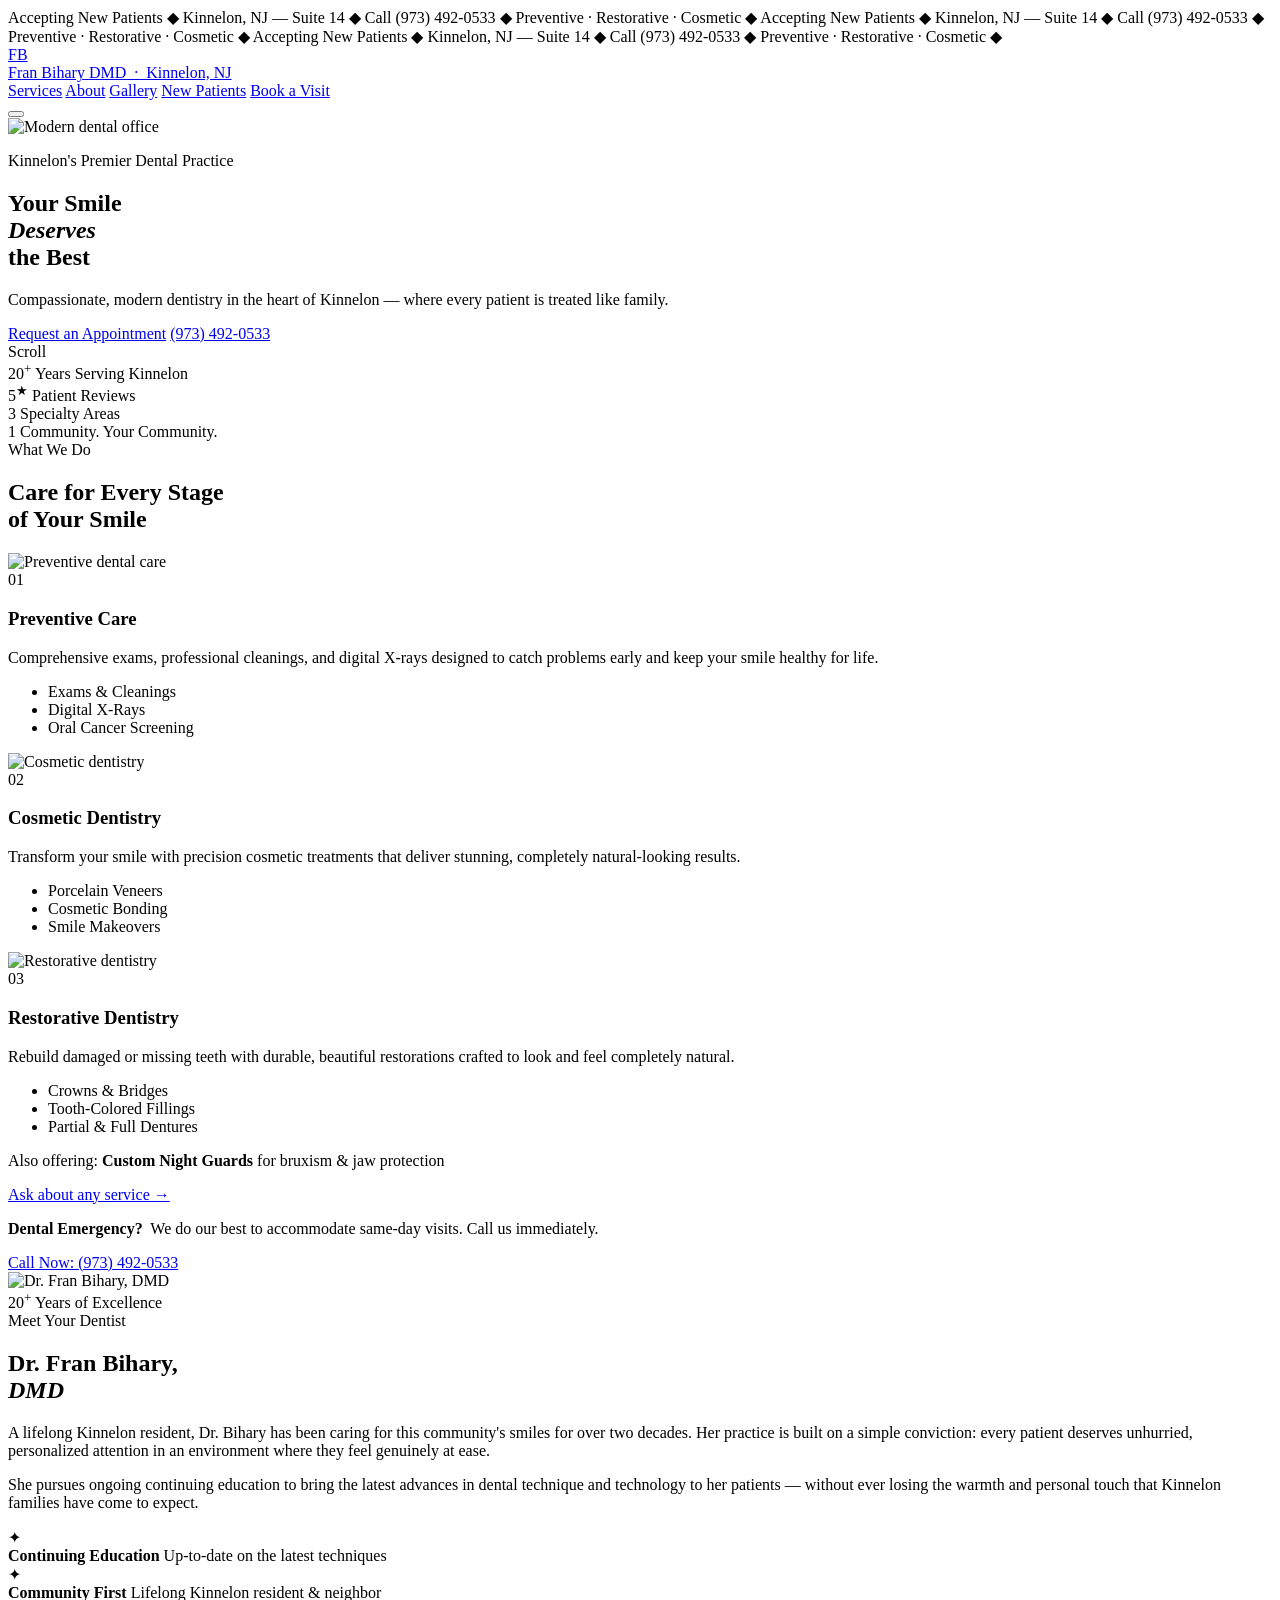
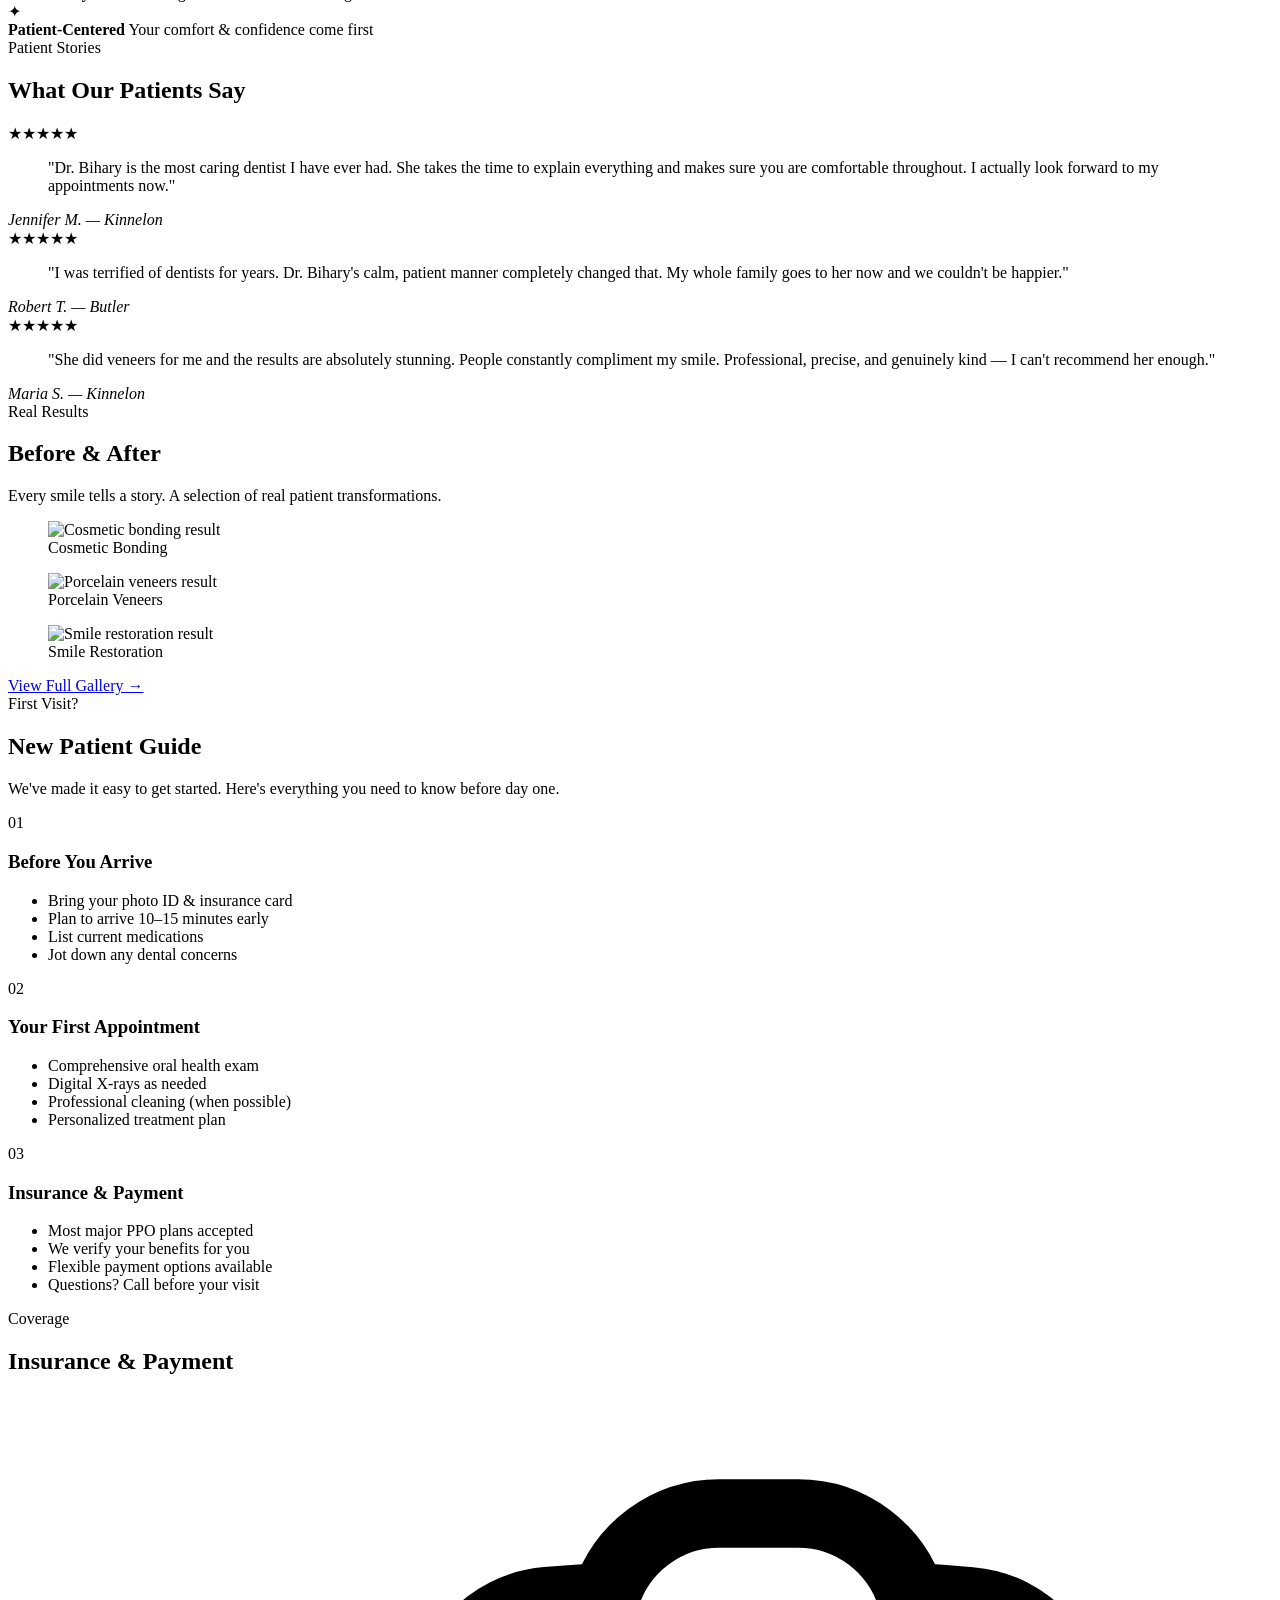
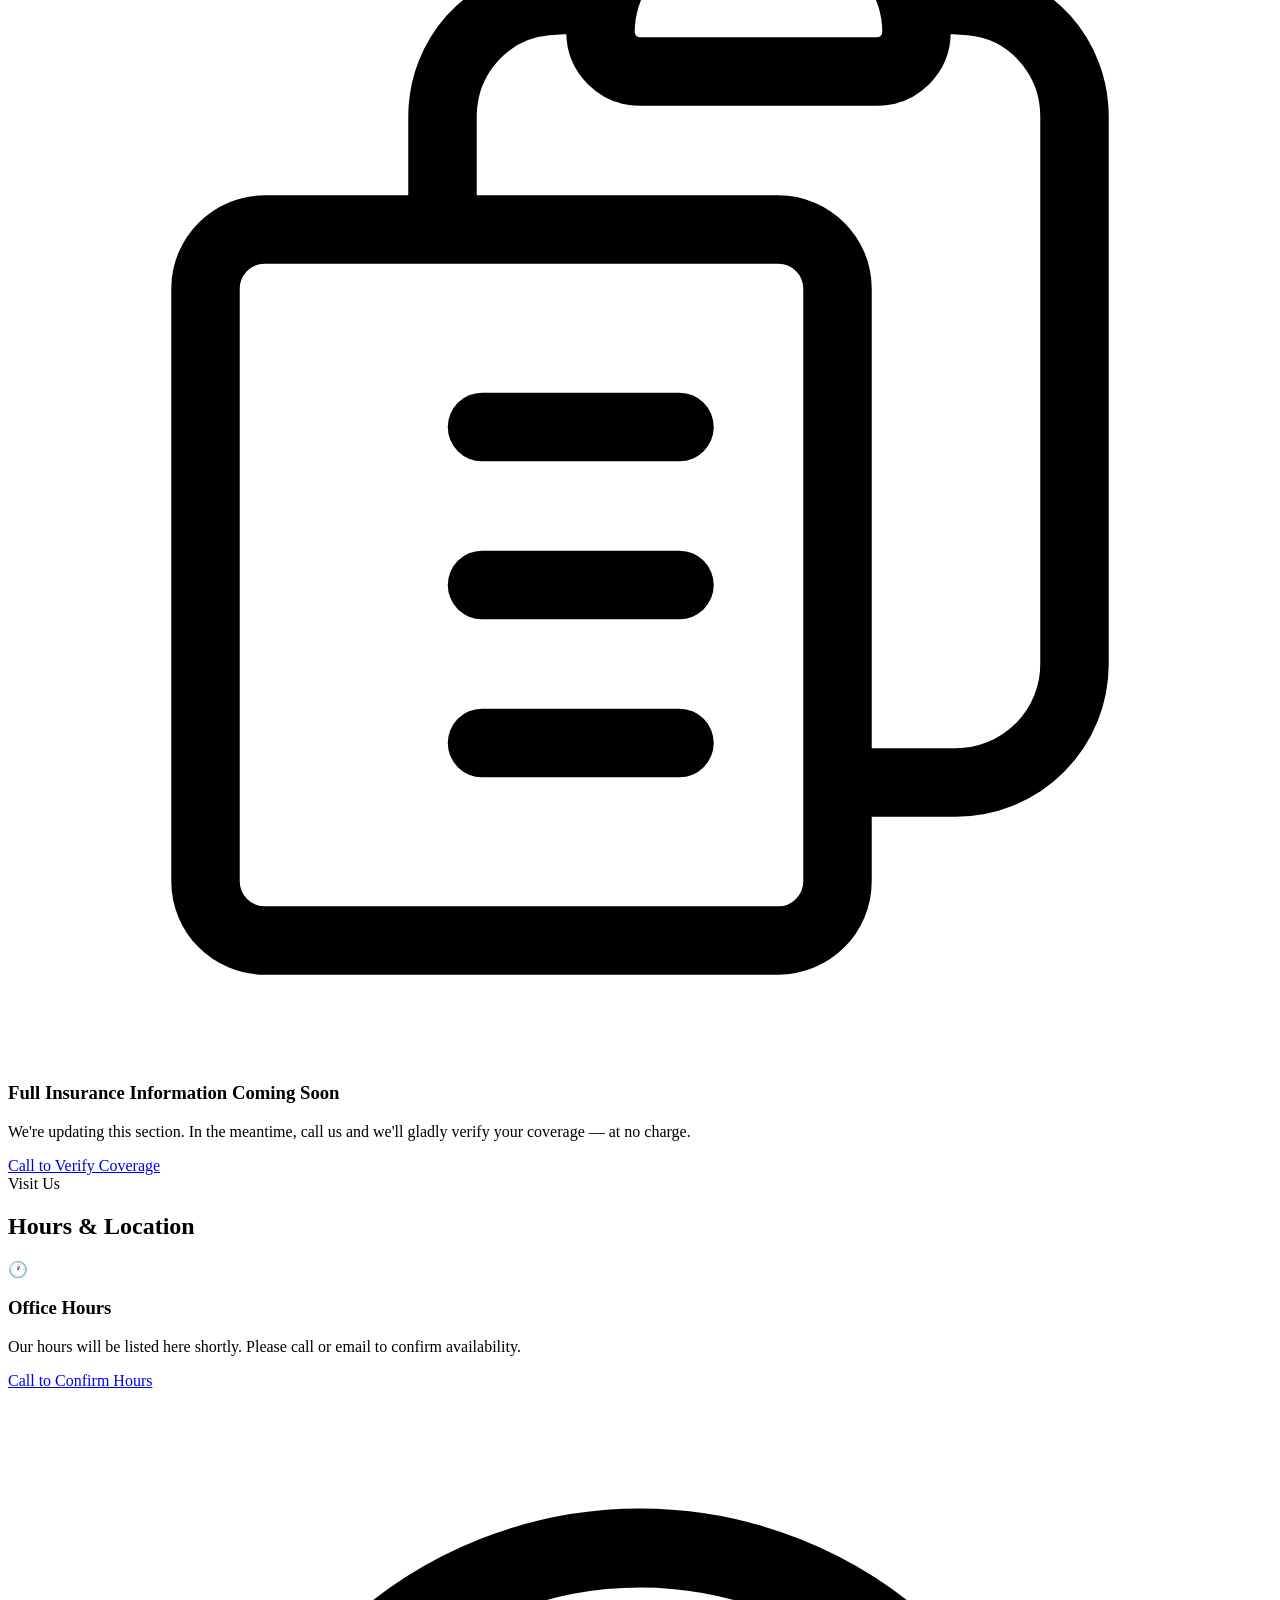
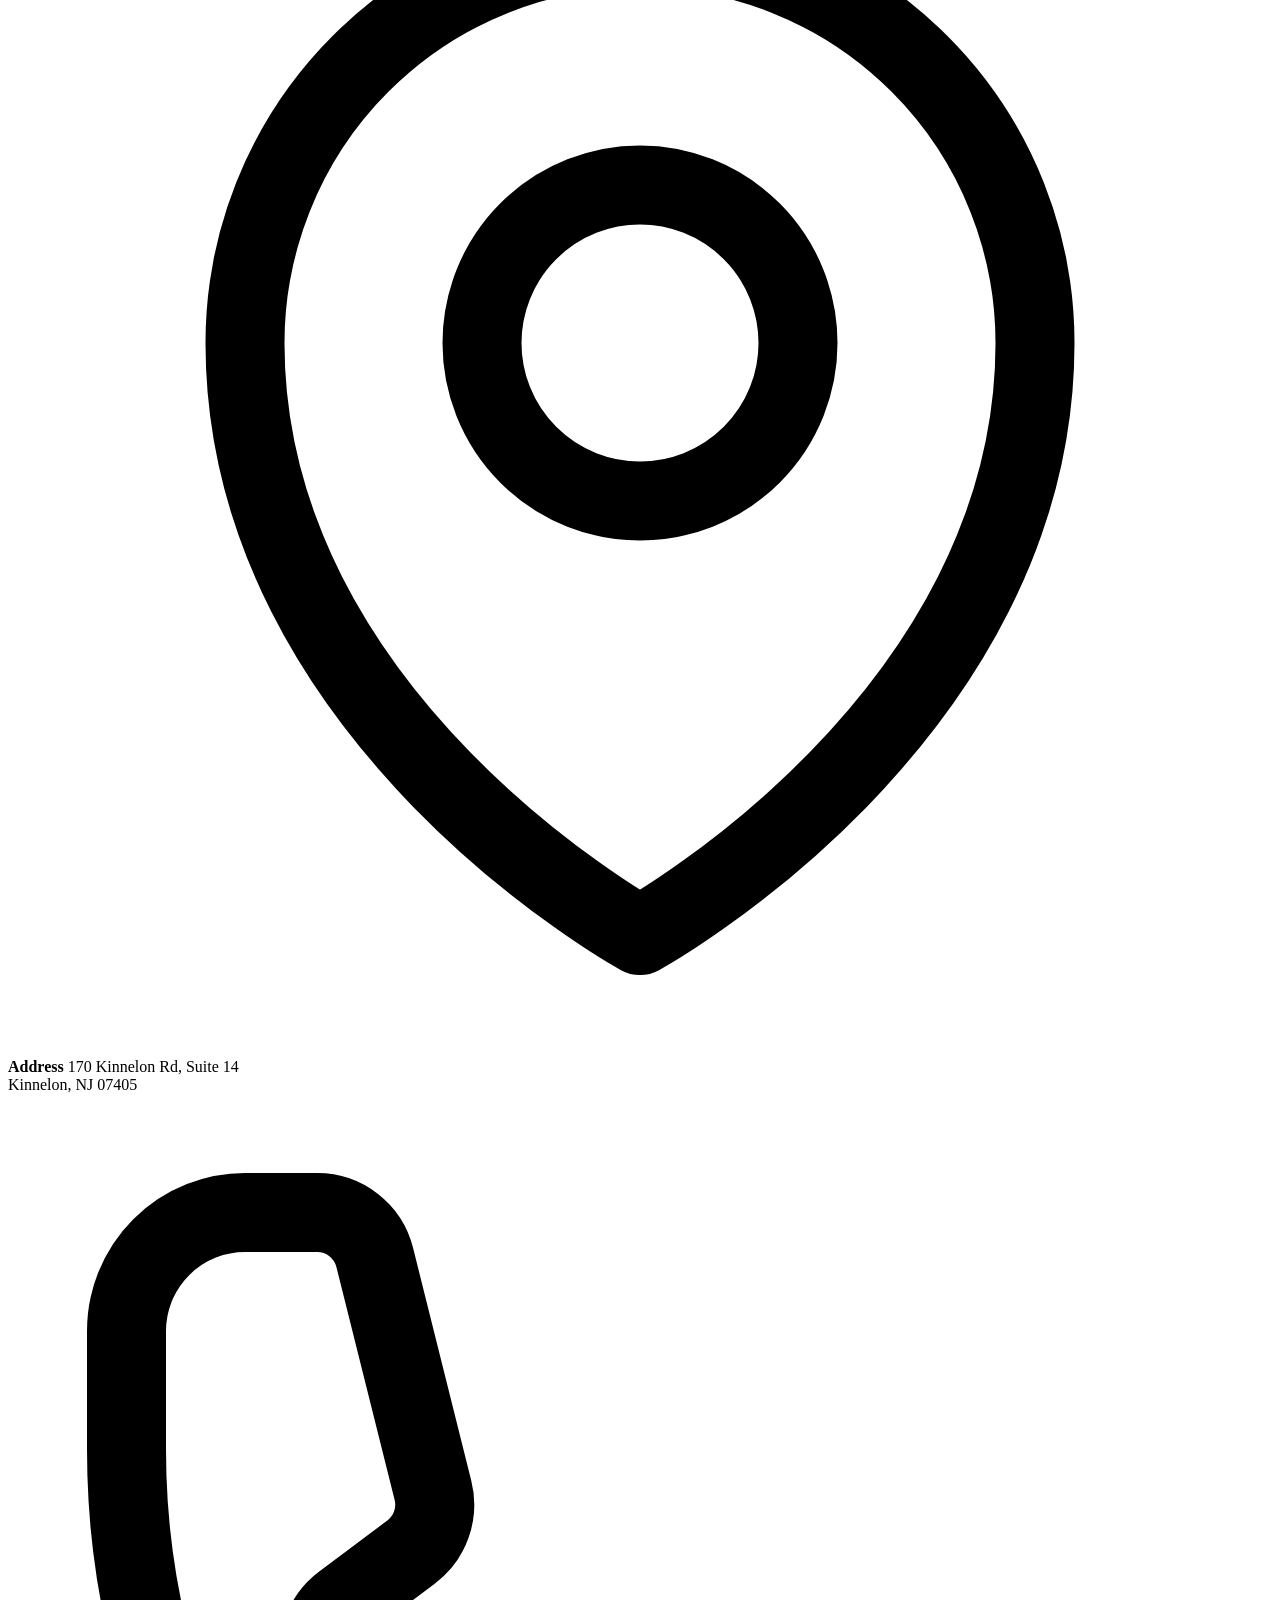
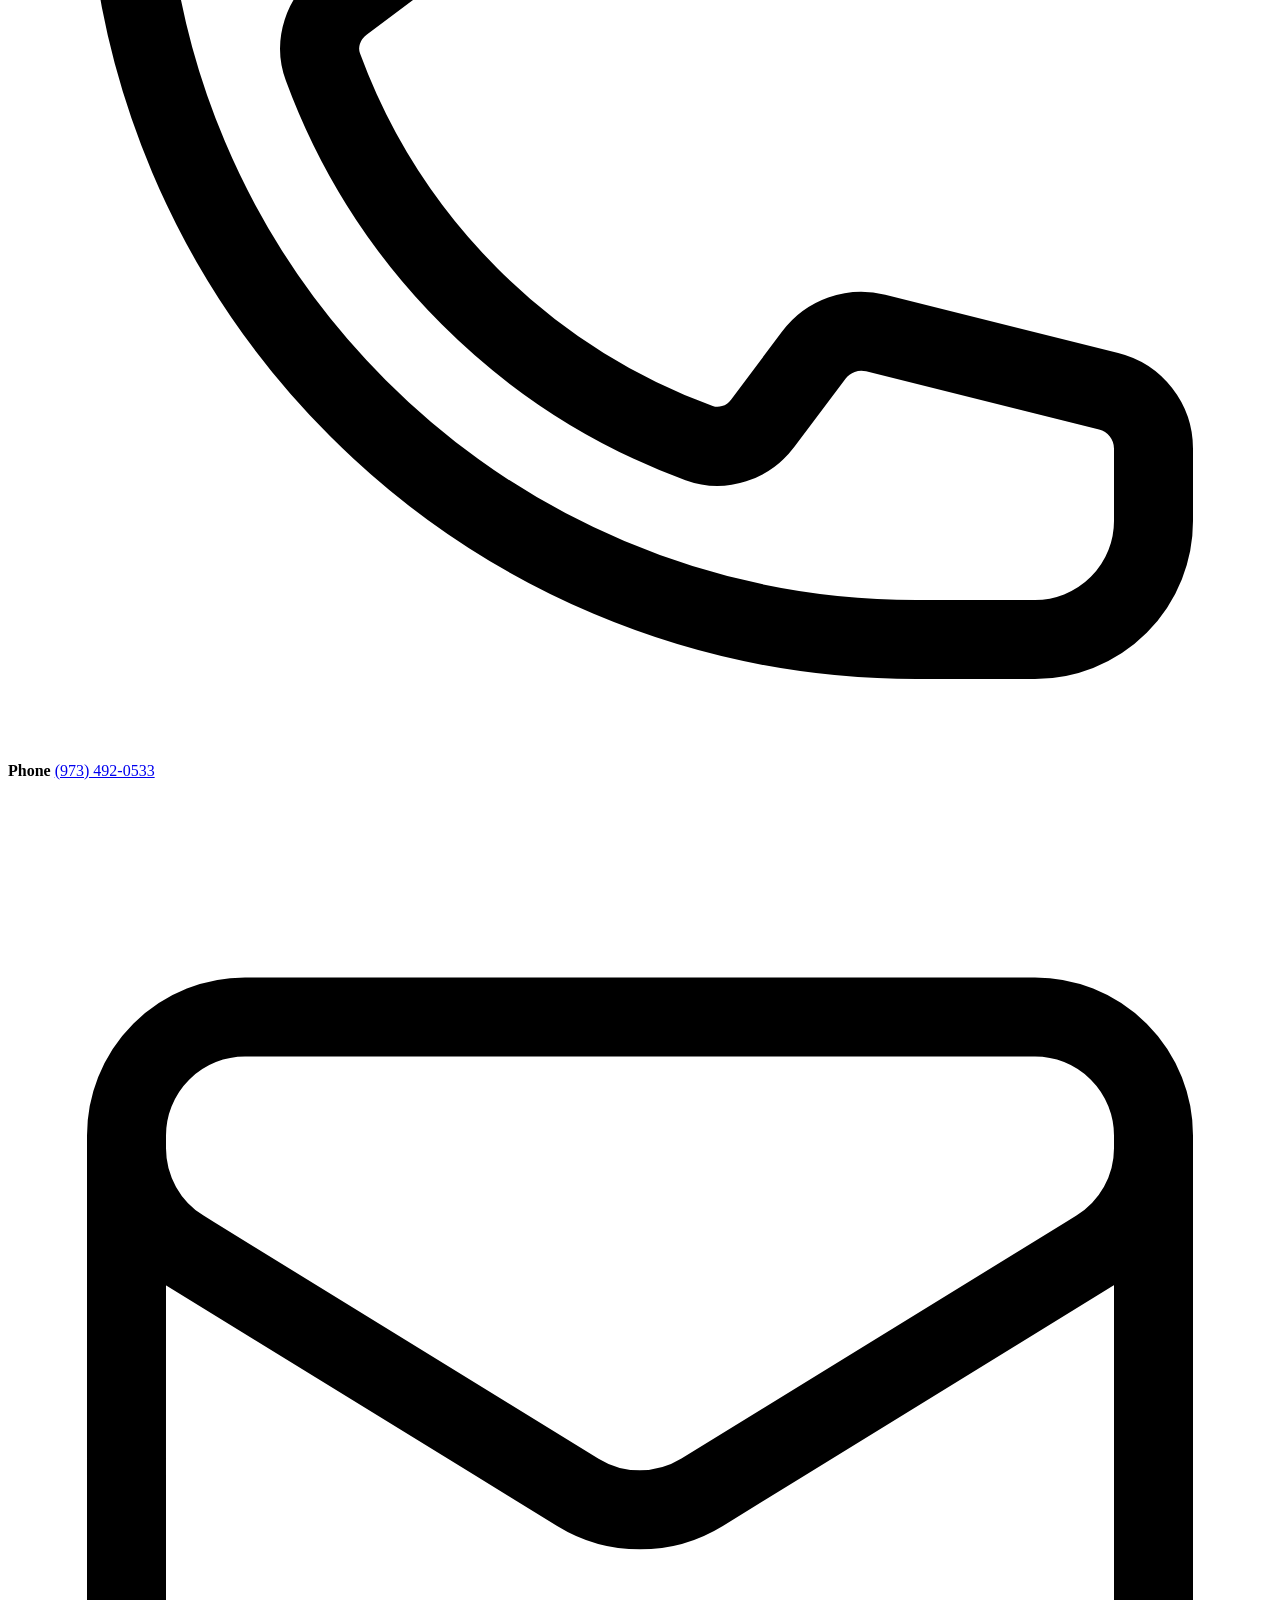
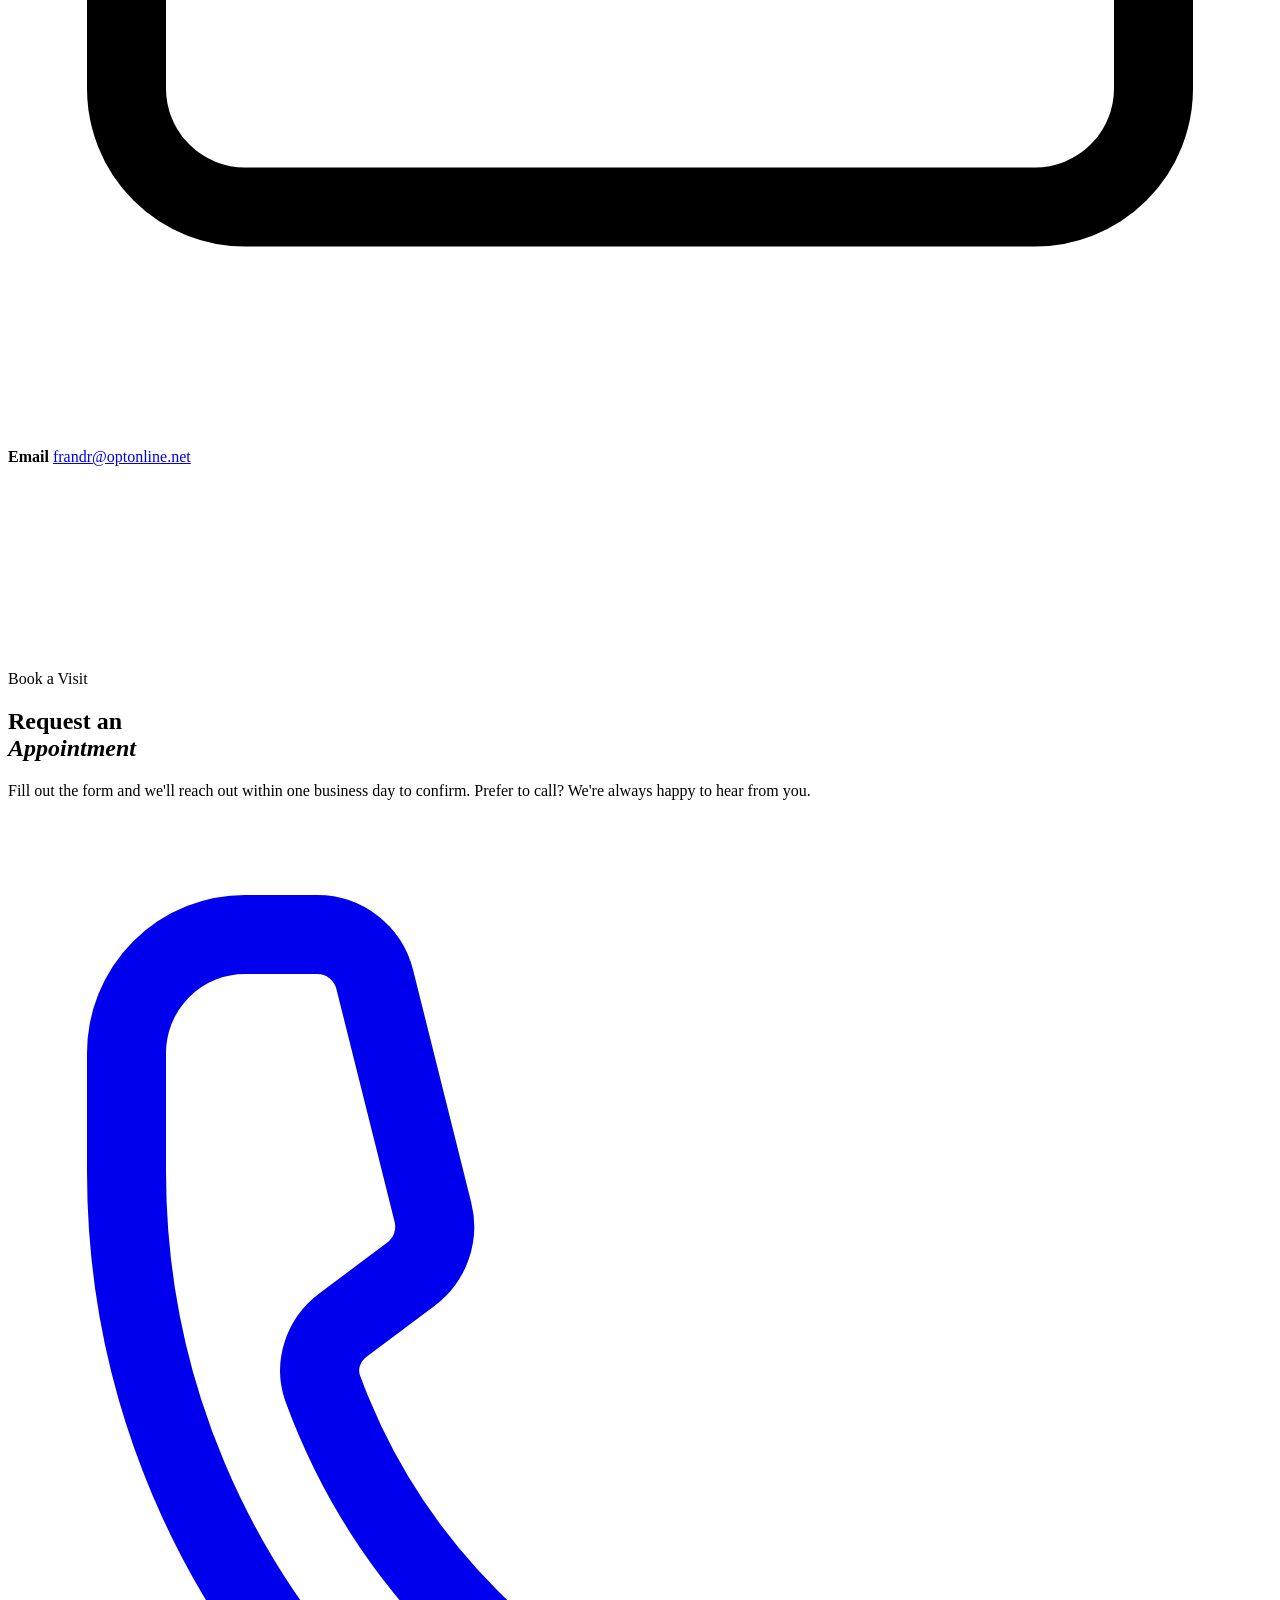
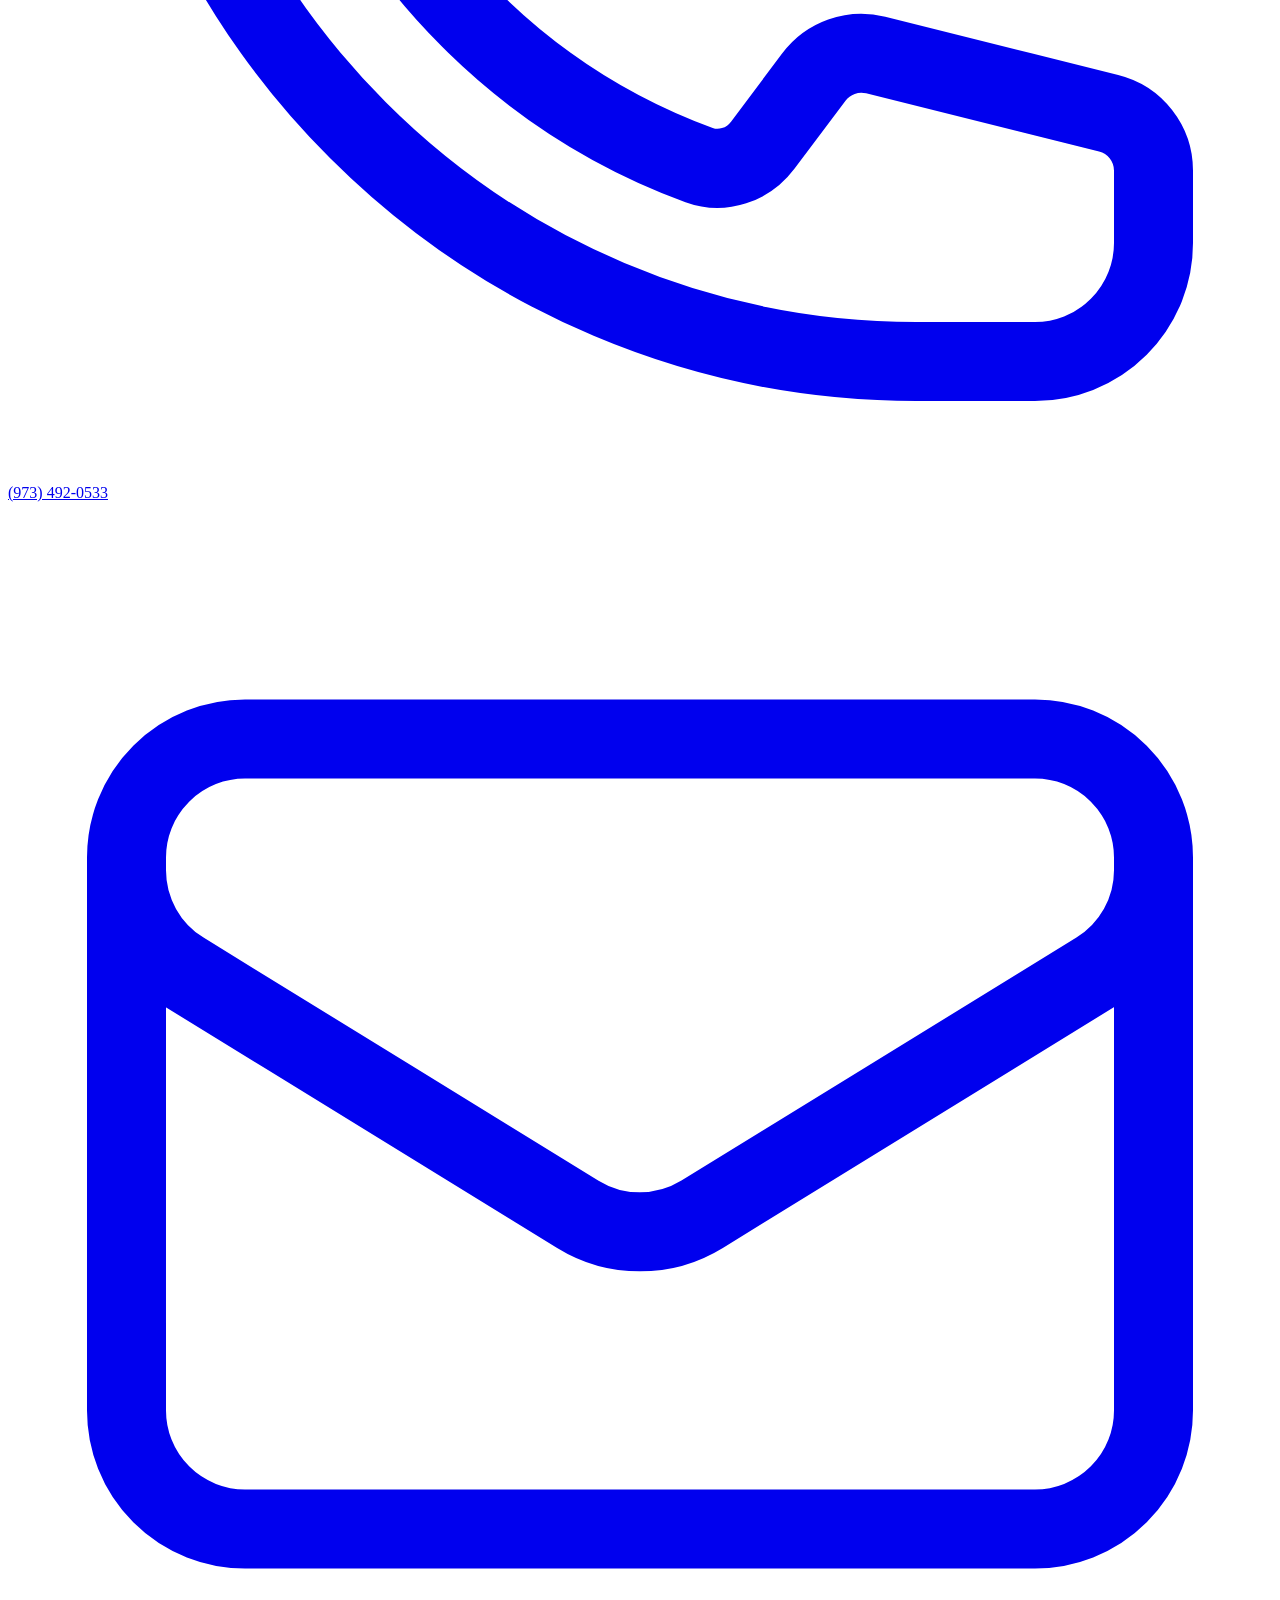
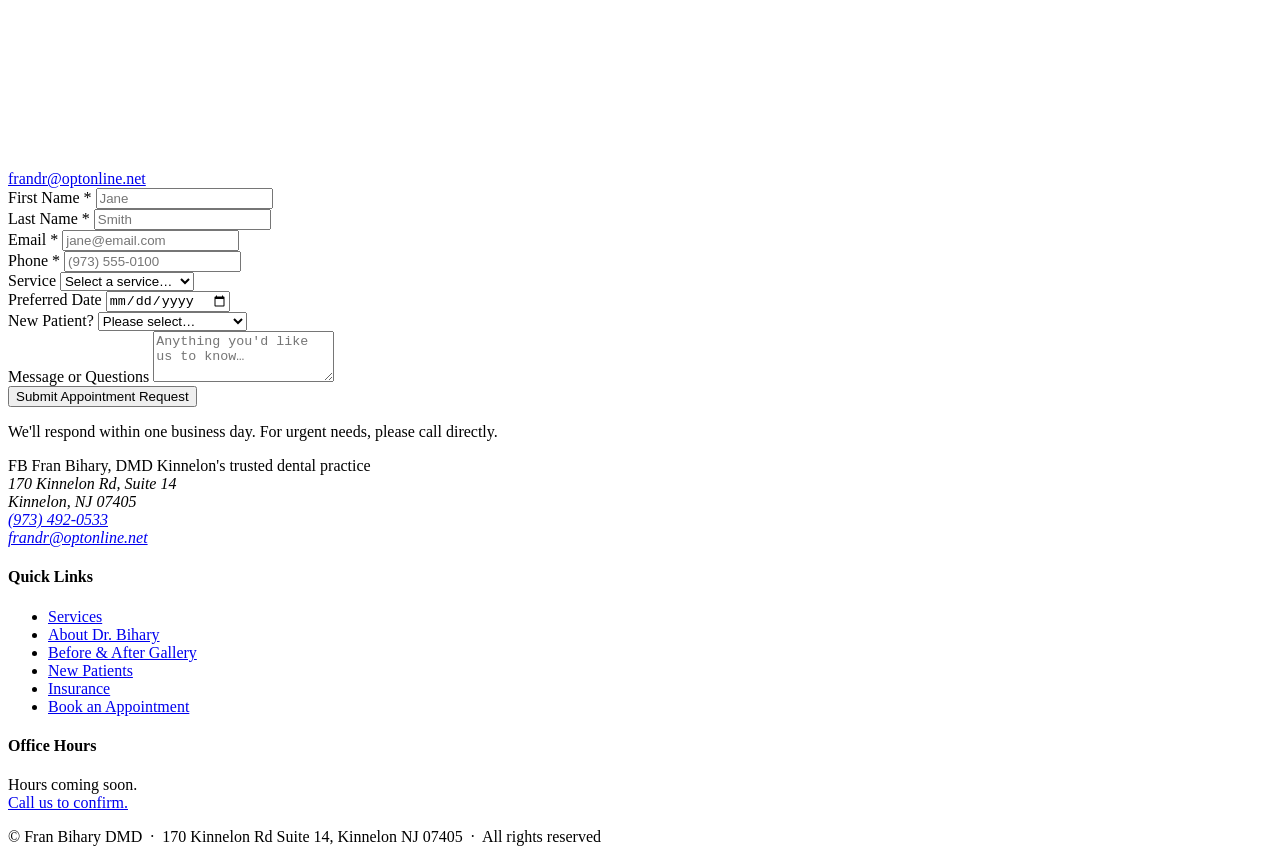
==== commit ecaeff38: "Update index.html" ====
--- a/index.html
+++ b/index.html
@@ -1,413 +1,440 @@
 <!DOCTYPE html>
 <html lang="en">
 <head>
-  <meta charset="UTF-8" />
-  <meta name="viewport" content="width=device-width, initial-scale=1.0" />
-  <meta name="description" content="Dr. Fran Bihary, DMD — Your trusted Kinnelon, NJ dentist offering preventive, restorative, and cosmetic dental care in a warm, welcoming environment." />
-  <meta name="keywords" content="dentist Kinnelon NJ, family dentist, cosmetic dentistry, dental cleaning, veneers, crowns, Fran Bihary DMD" />
-  <meta property="og:title" content="Fran Bihary DMD | Kinnelon Family Dentist" />
-  <meta property="og:description" content="Exceptional dental care for the Kinnelon community. Preventive, restorative, and cosmetic dentistry with a personal touch." />
-  <meta property="og:type" content="website" />
-  <meta property="og:url" content="https://www.franbiharydmd.net" />
-  <meta name="twitter:card" content="summary_large_image" />
-  <title>Fran Bihary DMD | Kinnelon, NJ Family Dentist</title>
-
-  <!-- Structured Data for Local SEO -->
+  <meta charset="UTF-8"/>
+  <meta name="viewport" content="width=device-width, initial-scale=1.0"/>
+  <meta name="description" content="Dr. Fran Bihary, DMD — Kinnelon's premier dental practice offering preventive, restorative, and cosmetic dentistry with a personal touch."/>
+  <title>Fran Bihary DMD | Kinnelon, NJ</title>
+
   <script type="application/ld+json">
-  {
-    "@context": "https://schema.org",
-    "@type": "Dentist",
-    "name": "Fran Bihary DMD",
-    "image": "https://www.franbiharydmd.net/images/dr-bihary.jpg",
-    "url": "https://www.franbiharydmd.net",
-    "telephone": "+1-973-492-0533",
-    "email": "frandr@optonline.net",
-    "address": {
-      "@type": "PostalAddress",
-      "streetAddress": "170 Kinnelon Rd, Suite 14",
-      "addressLocality": "Kinnelon",
-      "addressRegion": "NJ",
-      "postalCode": "07405",
-      "addressCountry": "US"
-    },
-    "openingHoursSpecification": [],
-    "priceRange": "$$",
-    "hasMap": "https://maps.google.com/?q=170+Kinnelon+Rd+Suite+14+Kinnelon+NJ+07405"
-  }
+  {"@context":"https://schema.org","@type":"Dentist","name":"Fran Bihary DMD","url":"https://www.franbiharydmd.net","telephone":"+1-973-492-0533","email":"frandr@optonline.net","address":{"@type":"PostalAddress","streetAddress":"170 Kinnelon Rd, Suite 14","addressLocality":"Kinnelon","addressRegion":"NJ","postalCode":"07405","addressCountry":"US"},"priceRange":"$$"}
   </script>
 
-  <link rel="stylesheet" href="css/style.css" />
-  <link rel="preconnect" href="https://fonts.googleapis.com" />
-  <link rel="preconnect" href="https://fonts.gstatic.com" crossorigin />
-  <link href="https://fonts.googleapis.com/css2?family=Cormorant+Garamond:ital,wght@0,400;0,500;0,600;1,400&family=Jost:wght@300;400;500&display=swap" rel="stylesheet" />
+  <link rel="preconnect" href="https://fonts.googleapis.com"/>
+  <link rel="preconnect" href="https://fonts.gstatic.com" crossorigin/>
+  <link href="https://fonts.googleapis.com/css2?family=Playfair+Display:ital,wght@0,400;0,700;0,900;1,400;1,700&family=DM+Sans:wght@300;400;500&display=swap" rel="stylesheet"/>
+  <link rel="stylesheet" href="css/style.css"/>
 </head>
 <body>
 
-  <!-- ===================== HEADER / NAV ===================== -->
-  <header class="site-header" id="top">
-    <div class="header-inner">
-      <a href="index.html" class="logo" aria-label="Fran Bihary DMD Home">
-        <span class="logo-name">Dr. Fran Bihary</span>
-        <span class="logo-title">DMD &nbsp;·&nbsp; Kinnelon, NJ</span>
-      </a>
-      <button class="nav-toggle" aria-label="Open menu" aria-expanded="false">
-        <span></span><span></span><span></span>
-      </button>
-      <nav class="site-nav" aria-label="Main navigation">
-        <ul>
-          <li><a href="index.html#services">Services</a></li>
-          <li><a href="index.html#about">About</a></li>
-          <li><a href="gallery.html">Gallery</a></li>
-          <li><a href="index.html#new-patients">New Patients</a></li>
-          <li><a href="index.html#contact" class="nav-cta">Book Appointment</a></li>
-        </ul>
-      </nav>
-    </div>
-  </header>
-
-  <!-- ===================== HERO ===================== -->
-  <section class="hero" aria-label="Welcome">
-    <div class="hero-content">
-      <p class="hero-eyebrow">Kinnelon's Trusted Dental Practice</p>
-      <h1>A Healthier Smile<br/><em>Starts Here</em></h1>
-      <p class="hero-sub">Compassionate, high-quality dentistry for every stage of life — right here in your community.</p>
-      <div class="hero-actions">
-        <a href="index.html#contact" class="btn btn-primary">Request an Appointment</a>
-        <a href="tel:9734920533" class="btn btn-outline">Call (973) 492-0533</a>
-      </div>
-    </div>
-    <div class="hero-accent" aria-hidden="true"></div>
-  </section>
-
-  <!-- ===================== QUICK INFO BAR ===================== -->
-  <div class="info-bar">
-    <div class="info-bar-inner">
-      <div class="info-item">
-        <svg viewBox="0 0 24 24" fill="none" stroke="currentColor" stroke-width="1.5" aria-hidden="true"><path stroke-linecap="round" stroke-linejoin="round" d="M15 10.5a3 3 0 1 1-6 0 3 3 0 0 1 6 0Z"/><path stroke-linecap="round" stroke-linejoin="round" d="M19.5 10.5c0 7.142-7.5 11.25-7.5 11.25S4.5 17.642 4.5 10.5a7.5 7.5 0 1 1 15 0Z"/></svg>
-        <span>170 Kinnelon Rd, Suite 14<br/>Kinnelon, NJ 07405</span>
-      </div>
-      <div class="info-item">
-        <svg viewBox="0 0 24 24" fill="none" stroke="currentColor" stroke-width="1.5" aria-hidden="true"><path stroke-linecap="round" stroke-linejoin="round" d="M2.25 6.75c0 8.284 6.716 15 15 15h2.25a2.25 2.25 0 0 0 2.25-2.25v-1.372c0-.516-.351-.966-.852-1.091l-4.423-1.106c-.44-.11-.902.055-1.173.417l-.97 1.293c-.282.376-.769.542-1.21.38a12.035 12.035 0 0 1-7.143-7.143c-.162-.441.004-.928.38-1.21l1.293-.97c.363-.271.527-.734.417-1.173L6.963 3.102a1.125 1.125 0 0 0-1.091-.852H4.5A2.25 2.25 0 0 0 2.25 4.5v2.25Z"/></svg>
-        <a href="tel:9734920533">(973) 492-0533</a>
-      </div>
-      <div class="info-item">
-        <svg viewBox="0 0 24 24" fill="none" stroke="currentColor" stroke-width="1.5" aria-hidden="true"><path stroke-linecap="round" stroke-linejoin="round" d="M12 6v6h4.5m4.5 0a9 9 0 1 1-18 0 9 9 0 0 1 18 0Z"/></svg>
-        <span class="tbd-inline">Hours — see below</span>
-      </div>
-      <div class="info-item">
-        <svg viewBox="0 0 24 24" fill="none" stroke="currentColor" stroke-width="1.5" aria-hidden="true"><path stroke-linecap="round" stroke-linejoin="round" d="M21.75 6.75v10.5a2.25 2.25 0 0 1-2.25 2.25h-15a2.25 2.25 0 0 1-2.25-2.25V6.75m19.5 0A2.25 2.25 0 0 0 19.5 4.5h-15a2.25 2.25 0 0 0-2.25 2.25m19.5 0v.243a2.25 2.25 0 0 1-1.07 1.916l-7.5 4.615a2.25 2.25 0 0 1-2.36 0L3.32 8.91a2.25 2.25 0 0 1-1.07-1.916V6.75"/></svg>
-        <a href="mailto:frandr@optonline.net">frandr@optonline.net</a>
-      </div>
-    </div>
-  </div>
-
-  <!-- ===================== SERVICES ===================== -->
-  <section class="section" id="services">
-    <div class="container">
-      <div class="section-header">
-        <p class="eyebrow">What We Offer</p>
-        <h2>Comprehensive Dental Services</h2>
-        <p class="section-sub">From your first cleaning to a complete smile transformation, we provide care at every stage.</p>
-      </div>
-      <div class="services-grid">
-
-        <div class="service-card">
-          <div class="service-icon" aria-hidden="true">
-            <svg viewBox="0 0 24 24" fill="none" stroke="currentColor" stroke-width="1.4"><path stroke-linecap="round" stroke-linejoin="round" d="M9 12.75 11.25 15 15 9.75M21 12a9 9 0 1 1-18 0 9 9 0 0 1 18 0Z"/></svg>
-          </div>
+<!-- ═══════════════════════ ANNOUNCEMENT BAR ═══════════════════════ -->
+<div class="announce-bar">
+  <div class="marquee-track">
+    <div class="marquee-inner">
+      <span>Accepting New Patients</span>
+      <span class="dot">◆</span>
+      <span>Kinnelon, NJ — Suite 14</span>
+      <span class="dot">◆</span>
+      <span>Call (973) 492-0533</span>
+      <span class="dot">◆</span>
+      <span>Preventive · Restorative · Cosmetic</span>
+      <span class="dot">◆</span>
+      <span>Accepting New Patients</span>
+      <span class="dot">◆</span>
+      <span>Kinnelon, NJ — Suite 14</span>
+      <span class="dot">◆</span>
+      <span>Call (973) 492-0533</span>
+      <span class="dot">◆</span>
+      <span>Preventive · Restorative · Cosmetic</span>
+      <span class="dot">◆</span>
+      <span>Accepting New Patients</span>
+      <span class="dot">◆</span>
+      <span>Kinnelon, NJ — Suite 14</span>
+      <span class="dot">◆</span>
+      <span>Call (973) 492-0533</span>
+      <span class="dot">◆</span>
+      <span>Preventive · Restorative · Cosmetic</span>
+      <span class="dot">◆</span>
+    </div>
+  </div>
+</div>
+
+<!-- ═══════════════════════ HEADER ═══════════════════════ -->
+<header class="header" id="header">
+  <div class="header-inner">
+    <a href="index.html" class="logo">
+      <span class="logo-mark">FB</span>
+      <div class="logo-text">
+        <span class="logo-name">Fran Bihary</span>
+        <span class="logo-sub">DMD &nbsp;·&nbsp; Kinnelon, NJ</span>
+      </div>
+    </a>
+    <nav class="nav" id="nav">
+      <a href="#services" class="nav-link">Services</a>
+      <a href="#about" class="nav-link">About</a>
+      <a href="gallery.html" class="nav-link">Gallery</a>
+      <a href="#patients" class="nav-link">New Patients</a>
+      <a href="#contact" class="nav-cta">Book a Visit</a>
+    </nav>
+    <button class="burger" id="burger" aria-label="Menu">
+      <span></span><span></span>
+    </button>
+  </div>
+</header>
+
+<!-- ═══════════════════════ HERO ═══════════════════════ -->
+<section class="hero">
+  <div class="hero-bg">
+    <img src="https://images.unsplash.com/photo-1629909615184-74f495363b67?w=1800&q=80&auto=format&fit=crop" alt="Modern dental office" loading="eager"/>
+    <div class="hero-overlay"></div>
+  </div>
+  <div class="hero-content">
+    <p class="hero-eyebrow">Kinnelon's Premier Dental Practice</p>
+    <h1 class="hero-title">Your Smile<br/><em>Deserves</em><br/>the Best</h1>
+    <p class="hero-sub">Compassionate, modern dentistry in the heart of Kinnelon — where every patient is treated like family.</p>
+    <div class="hero-actions">
+      <a href="#contact" class="btn-gold">Request an Appointment</a>
+      <a href="tel:9734920533" class="btn-ghost">(973) 492-0533</a>
+    </div>
+  </div>
+  <div class="hero-scroll-hint">
+    <span>Scroll</span>
+    <div class="scroll-line"></div>
+  </div>
+</section>
+
+<!-- ═══════════════════════ STATS STRIP ═══════════════════════ -->
+<div class="stats-strip">
+  <div class="stat-item">
+    <span class="stat-num">20<sup>+</sup></span>
+    <span class="stat-label">Years Serving Kinnelon</span>
+  </div>
+  <div class="stat-divider"></div>
+  <div class="stat-item">
+    <span class="stat-num">5<sup>★</sup></span>
+    <span class="stat-label">Patient Reviews</span>
+  </div>
+  <div class="stat-divider"></div>
+  <div class="stat-item">
+    <span class="stat-num">3</span>
+    <span class="stat-label">Specialty Areas</span>
+  </div>
+  <div class="stat-divider"></div>
+  <div class="stat-item">
+    <span class="stat-num">1</span>
+    <span class="stat-label">Community. Your Community.</span>
+  </div>
+</div>
+
+<!-- ═══════════════════════ SERVICES ═══════════════════════ -->
+<section class="section" id="services">
+  <div class="container">
+    <div class="section-label">What We Do</div>
+    <h2 class="section-title">Care for Every Stage<br/>of Your Smile</h2>
+    <div class="services-grid">
+
+      <div class="service-card">
+        <div class="service-img">
+          <img src="https://images.unsplash.com/photo-1606811971618-4486d14f3f99?w=600&q=75&auto=format&fit=crop" alt="Preventive dental care" loading="lazy"/>
+        </div>
+        <div class="service-body">
+          <span class="service-tag">01</span>
           <h3>Preventive Care</h3>
+          <p>Comprehensive exams, professional cleanings, and digital X-rays designed to catch problems early and keep your smile healthy for life.</p>
           <ul>
-            <li><strong>Exams &amp; Cleanings</strong> — Thorough oral health assessments and gentle professional cleanings</li>
-            <li><strong>X-Rays</strong> — Low-radiation digital imaging for accurate, early diagnosis</li>
+            <li>Exams &amp; Cleanings</li>
+            <li>Digital X-Rays</li>
+            <li>Oral Cancer Screening</li>
           </ul>
         </div>
-
-        <div class="service-card">
-          <div class="service-icon" aria-hidden="true">
-            <svg viewBox="0 0 24 24" fill="none" stroke="currentColor" stroke-width="1.4"><path stroke-linecap="round" stroke-linejoin="round" d="M11.42 15.17 17.25 21A2.652 2.652 0 0 0 21 17.25l-5.877-5.877M11.42 15.17l2.496-3.03c.317-.384.74-.626 1.208-.766M11.42 15.17l-4.655 5.653a2.548 2.548 0 1 1-3.586-3.586l6.837-5.63m5.108-.233c.55-.164 1.163-.188 1.743-.14a4.5 4.5 0 0 0 4.486-6.336l-3.276 3.277a3.004 3.004 0 0 1-2.25-2.25l3.276-3.276a4.5 4.5 0 0 0-6.336 4.486c.091 1.076-.071 2.264-.904 2.95l-.102.085m-1.745 1.437L5.909 7.5H4.5L2.25 3.75l1.5-1.5L7.5 4.5v1.409l4.26 4.26m-1.745 1.437 1.745-1.437m6.615 8.206L15.75 15.75M4.867 19.125h.008v.008h-.008v-.008Z"/></svg>
-          </div>
+      </div>
+
+      <div class="service-card service-card--featured">
+        <div class="service-img">
+          <img src="https://images.unsplash.com/photo-1588776814546-1ffbb25ef7f6?w=600&q=75&auto=format&fit=crop" alt="Cosmetic dentistry" loading="lazy"/>
+        </div>
+        <div class="service-body">
+          <span class="service-tag">02</span>
+          <h3>Cosmetic Dentistry</h3>
+          <p>Transform your smile with precision cosmetic treatments that deliver stunning, completely natural-looking results.</p>
+          <ul>
+            <li>Porcelain Veneers</li>
+            <li>Cosmetic Bonding</li>
+            <li>Smile Makeovers</li>
+          </ul>
+        </div>
+      </div>
+
+      <div class="service-card">
+        <div class="service-img">
+          <img src="https://images.unsplash.com/photo-1609840114035-3c981b782dfe?w=600&q=75&auto=format&fit=crop" alt="Restorative dentistry" loading="lazy"/>
+        </div>
+        <div class="service-body">
+          <span class="service-tag">03</span>
           <h3>Restorative Dentistry</h3>
+          <p>Rebuild damaged or missing teeth with durable, beautiful restorations crafted to look and feel completely natural.</p>
           <ul>
-            <li><strong>Fillings</strong> — Durable, tooth-colored composite fillings</li>
-            <li><strong>Crowns &amp; Bridges</strong> — Custom restorations to protect or replace damaged teeth</li>
-            <li><strong>Partial &amp; Full Dentures</strong> — Comfortable, natural-looking solutions for missing teeth</li>
+            <li>Crowns &amp; Bridges</li>
+            <li>Tooth-Colored Fillings</li>
+            <li>Partial &amp; Full Dentures</li>
           </ul>
         </div>
-
-        <div class="service-card">
-          <div class="service-icon" aria-hidden="true">
-            <svg viewBox="0 0 24 24" fill="none" stroke="currentColor" stroke-width="1.4"><path stroke-linecap="round" stroke-linejoin="round" d="M9.813 15.904 9 18.75l-.813-2.846a4.5 4.5 0 0 0-3.09-3.09L2.25 12l2.846-.813a4.5 4.5 0 0 0 3.09-3.09L9 5.25l.813 2.846a4.5 4.5 0 0 0 3.09 3.09L15.75 12l-2.846.813a4.5 4.5 0 0 0-3.09 3.09ZM18.259 8.715 18 9.75l-.259-1.035a3.375 3.375 0 0 0-2.455-2.456L14.25 6l1.036-.259a3.375 3.375 0 0 0 2.455-2.456L18 2.25l.259 1.035a3.375 3.375 0 0 0 2.456 2.456L21.75 6l-1.035.259a3.375 3.375 0 0 0-2.456 2.456ZM16.894 20.567 16.5 21.75l-.394-1.183a2.25 2.25 0 0 0-1.423-1.423L13.5 18.75l1.183-.394a2.25 2.25 0 0 0 1.423-1.423l.394-1.183.394 1.183a2.25 2.25 0 0 0 1.423 1.423l1.183.394-1.183.394a2.25 2.25 0 0 0-1.423 1.423Z"/></svg>
-          </div>
-          <h3>Cosmetic Enhancements</h3>
-          <ul>
-            <li><strong>Cosmetic Bonding</strong> — Minimally invasive repair of chips, gaps, and discoloration</li>
-            <li><strong>Veneers</strong> — Ultra-thin porcelain shells for a brilliant, natural-looking smile</li>
-          </ul>
-        </div>
-
-        <div class="service-card">
-          <div class="service-icon" aria-hidden="true">
-            <svg viewBox="0 0 24 24" fill="none" stroke="currentColor" stroke-width="1.4"><path stroke-linecap="round" stroke-linejoin="round" d="M21 8.25c0-2.485-2.099-4.5-4.688-4.5-1.935 0-3.597 1.126-4.312 2.733-.715-1.607-2.377-2.733-4.313-2.733C5.1 3.75 3 5.765 3 8.25c0 7.22 9 12 9 12s9-4.78 9-12Z"/></svg>
-          </div>
-          <h3>Specialty Appliances</h3>
-          <ul>
-            <li><strong>Bruxism Night Guard</strong> — Custom-fitted guards to protect against teeth grinding and jaw discomfort</li>
-          </ul>
-          <p class="service-more">…and more. Call us to discuss your specific needs.</p>
-        </div>
-
-      </div>
-    </div>
-  </section>
-
-  <!-- ===================== EMERGENCY BANNER ===================== -->
-  <div class="emergency-bar">
-    <div class="container emergency-inner">
-      <svg viewBox="0 0 24 24" fill="none" stroke="currentColor" stroke-width="1.5" aria-hidden="true"><path stroke-linecap="round" stroke-linejoin="round" d="M12 9v3.75m-9.303 3.376c-.866 1.5.217 3.374 1.948 3.374h14.71c1.73 0 2.813-1.874 1.948-3.374L13.949 3.378c-.866-1.5-3.032-1.5-3.898 0L2.697 16.126ZM12 15.75h.007v.008H12v-.008Z"/></svg>
-      <p><strong>Dental Emergency?</strong> Call us right away — we will do our best to see you the same day.</p>
-      <a href="tel:9734920533" class="btn btn-sm btn-white">Call (973) 492-0533</a>
-    </div>
-  </div>
-
-  <!-- ===================== INSURANCE ===================== -->
-  <section class="section section-alt" id="insurance">
-    <div class="container">
-      <div class="section-header">
-        <p class="eyebrow">Coverage</p>
-        <h2>Insurance &amp; Payment</h2>
-      </div>
-      <div class="insurance-content">
-        <div class="placeholder-block">
-          <div class="placeholder-icon" aria-hidden="true">
-            <svg viewBox="0 0 24 24" fill="none" stroke="currentColor" stroke-width="1.4"><path stroke-linecap="round" stroke-linejoin="round" d="M9 12h3.75M9 15h3.75M9 18h3.75m3 .75H18a2.25 2.25 0 0 0 2.25-2.25V6.108c0-1.135-.845-2.098-1.976-2.192a48.424 48.424 0 0 0-1.123-.08m-5.801 0c-.065.21-.1.433-.1.664 0 .414.336.75.75.75h4.5a.75.75 0 0 0 .75-.75 2.25 2.25 0 0 0-.1-.664m-5.8 0A2.251 2.251 0 0 1 13.5 2.25H15c1.012 0 1.867.668 2.15 1.586m-5.8 0c-.376.023-.75.05-1.124.08C9.095 4.01 8.25 4.973 8.25 6.108V8.25m0 0H4.875c-.621 0-1.125.504-1.125 1.125v11.25c0 .621.504 1.125 1.125 1.125h9.75c.621 0 1.125-.504 1.125-1.125V9.375c0-.621-.504-1.125-1.125-1.125H8.25ZM6.75 12h.008v.008H6.75V12Zm0 3h.008v.008H6.75V15Zm0 3h.008v.008H6.75V18Z"/></svg>
-          </div>
-          <h3>Insurance plans coming soon</h3>
-          <p>This section will list all accepted insurance plans and payment options. In the meantime, please call the office and we'll be happy to verify your coverage.</p>
-          <a href="tel:9734920533" class="btn btn-secondary">Call to Verify Coverage</a>
-        </div>
-      </div>
-    </div>
-  </section>
-
-  <!-- ===================== ABOUT ===================== -->
-  <section class="section" id="about">
-    <div class="container">
-      <div class="about-grid">
-        <div class="about-image-col">
-          <div class="about-image-frame">
-            <img
-              src="https://static.wixstatic.com/media/786f3e_5f7a04bbd199497997359e9a41b95f50~mv2.jpg/v1/crop/x_0,y_466,w_2250,h_2067/fill/w_600,h_600,al_c,q_80/IMG_7144_edited.jpg"
-              alt="Dr. Fran Bihary, DMD"
-              loading="lazy"
-            />
-          </div>
-        </div>
-        <div class="about-text-col">
-          <p class="eyebrow">Meet Your Dentist</p>
-          <h2>Dr. Fran Bihary, DMD</h2>
-          <p>Dr. Bihary is a lifelong Kinnelon resident with deep roots in this community. Her practice has been built on a simple belief: every patient deserves attentive, personalized care delivered in a comfortable, judgment-free environment.</p>
-          <p>She stays current with the latest advances in dental techniques and technology through ongoing professional education, ensuring that her patients always have access to modern, evidence-based care.</p>
-          <p>Whether you're coming in for a routine cleaning or a complete smile makeover, you'll find that Dr. Bihary takes the time to listen, explain your options clearly, and make you feel at home.</p>
-          <div class="about-badges">
-            <div class="badge">
-              <svg viewBox="0 0 24 24" fill="none" stroke="currentColor" stroke-width="1.5" aria-hidden="true"><path stroke-linecap="round" stroke-linejoin="round" d="M4.26 10.147a60.438 60.438 0 0 0-.491 6.347A48.62 48.62 0 0 1 12 20.904a48.62 48.62 0 0 1 8.232-4.41 60.46 60.46 0 0 0-.491-6.347m-15.482 0a50.636 50.636 0 0 0-2.658-.813A59.906 59.906 0 0 1 12 3.493a59.903 59.903 0 0 1 10.399 5.84c-.896.248-1.783.52-2.658.814m-15.482 0A50.717 50.717 0 0 1 12 13.489a50.702 50.702 0 0 1 7.74-3.342M6.75 15a.75.75 0 1 0 0-1.5.75.75 0 0 0 0 1.5Zm0 0v-3.675A55.378 55.378 0 0 1 12 8.443m-7.007 11.55A5.981 5.981 0 0 0 6.75 15.75v-1.5"/></svg>
-              <span>Continuing Education</span>
-            </div>
-            <div class="badge">
-              <svg viewBox="0 0 24 24" fill="none" stroke="currentColor" stroke-width="1.5" aria-hidden="true"><path stroke-linecap="round" stroke-linejoin="round" d="M15 19.128a9.38 9.38 0 0 0 2.625.372 9.337 9.337 0 0 0 4.121-.952 4.125 4.125 0 0 0-7.533-2.493M15 19.128v-.003c0-1.113-.285-2.16-.786-3.07M15 19.128v.106A12.318 12.318 0 0 1 8.624 21c-2.331 0-4.512-.645-6.374-1.766l-.001-.109a6.375 6.375 0 0 1 11.964-3.07M12 6.375a3.375 3.375 0 1 1-6.75 0 3.375 3.375 0 0 1 6.75 0Zm8.25 2.25a2.625 2.625 0 1 1-5.25 0 2.625 2.625 0 0 1 5.25 0Z"/></svg>
-              <span>Patient-Centered Care</span>
-            </div>
-            <div class="badge">
-              <svg viewBox="0 0 24 24" fill="none" stroke="currentColor" stroke-width="1.5" aria-hidden="true"><path stroke-linecap="round" stroke-linejoin="round" d="M2.25 12 11.204 3.045c.209-.223.42-.33.644-.33H20.25a2.25 2.25 0 0 1 2.25 2.25v13.5A2.25 2.25 0 0 1 20.25 21H4.5a2.25 2.25 0 0 1-2.25-2.25v-6.75Z"/></svg>
-              <span>Lifelong Kinnelon Resident</span>
-            </div>
-          </div>
-        </div>
-      </div>
-    </div>
-  </section>
-
-  <!-- ===================== TESTIMONIALS ===================== -->
-  <section class="section section-alt" id="testimonials">
-    <div class="container">
-      <div class="section-header">
-        <p class="eyebrow">Patient Stories</p>
-        <h2>What Our Patients Say</h2>
-      </div>
-      <div class="testimonials-grid">
-        <blockquote class="testimonial">
-          <div class="stars" aria-label="5 stars">★★★★★</div>
-          <p>"Dr. Bihary is the most caring dentist I've ever had. She takes the time to explain everything and makes sure you're comfortable throughout. I actually look forward to my appointments now."</p>
-          <cite>— Jennifer M., Kinnelon</cite>
-        </blockquote>
-        <blockquote class="testimonial">
-          <div class="stars" aria-label="5 stars">★★★★★</div>
-          <p>"I was terrified of the dentist for years. Dr. Bihary's calm, patient manner changed everything. My whole family now goes to her and we couldn't be happier."</p>
-          <cite>— Robert T., Butler</cite>
-        </blockquote>
-        <blockquote class="testimonial">
-          <div class="stars" aria-label="5 stars">★★★★★</div>
-          <p>"She did veneers for me and the results are absolutely stunning. People constantly compliment my smile. Professional, precise, and genuinely kind — highly recommend."</p>
-          <cite>— Maria S., Kinnelon</cite>
-        </blockquote>
-      </div>
-    </div>
-  </section>
-
-  <!-- ===================== GALLERY PREVIEW ===================== -->
-  <section class="section" id="gallery-preview">
-    <div class="container">
-      <div class="section-header">
-        <p class="eyebrow">Real Results</p>
-        <h2>Before &amp; After</h2>
-        <p class="section-sub">Every smile tells a story. See the transformations our patients have experienced.</p>
-      </div>
-      <div class="gallery-grid">
-        <figure class="gallery-item">
-          <img src="https://static.wixstatic.com/media/786f3e_0ecd608fa4eb4d1784d895df3b28bad3~mv2.jpg/v1/crop/x_196,y_36,w_1977,h_1069/fill/w_600,h_330,al_c,q_80/Facetune_02-10-2025-19-41-13_edited.jpg" alt="Cosmetic bonding before and after" loading="lazy" />
-          <figcaption>Cosmetic Bonding</figcaption>
-        </figure>
-        <figure class="gallery-item">
-          <img src="https://static.wixstatic.com/media/786f3e_6fd56ed635164ffb814417d7b7864031~mv2.png/v1/crop/x_0,y_177,w_2165,h_1336/fill/w_600,h_370,al_c,q_85/Facetune_02-10-2025-19-46-54_heic.png" alt="Veneer treatment before and after" loading="lazy" />
+      </div>
+
+    </div>
+    <div class="services-footer">
+      <p>Also offering: <strong>Custom Night Guards</strong> for bruxism &amp; jaw protection</p>
+      <a href="#contact" class="link-arrow">Ask about any service →</a>
+    </div>
+  </div>
+</section>
+
+<!-- ═══════════════════════ EMERGENCY BANNER ═══════════════════════ -->
+<div class="emergency">
+  <div class="container emergency-inner">
+    <div class="emergency-pulse"></div>
+    <p><strong>Dental Emergency?</strong> &nbsp;We do our best to accommodate same-day visits. Call us immediately.</p>
+    <a href="tel:9734920533" class="btn-gold btn-sm">Call Now: (973) 492-0533</a>
+  </div>
+</div>
+
+<!-- ═══════════════════════ ABOUT ═══════════════════════ -->
+<section class="section section--dark" id="about">
+  <div class="container">
+    <div class="about-grid">
+      <div class="about-img-col">
+        <div class="about-img-wrap">
+          <img src="https://static.wixstatic.com/media/786f3e_5f7a04bbd199497997359e9a41b95f50~mv2.jpg/v1/crop/x_0,y_466,w_2250,h_2067/fill/w_700,h_700,al_c,q_80/IMG_7144_edited.jpg" alt="Dr. Fran Bihary, DMD" loading="lazy"/>
+          <div class="about-img-badge">
+            <span class="badge-num">20<sup>+</sup></span>
+            <span class="badge-text">Years of Excellence</span>
+          </div>
+        </div>
+      </div>
+      <div class="about-text-col">
+        <div class="section-label section-label--light">Meet Your Dentist</div>
+        <h2 class="section-title section-title--light">Dr. Fran Bihary,<br/><em>DMD</em></h2>
+        <p>A lifelong Kinnelon resident, Dr. Bihary has been caring for this community's smiles for over two decades. Her practice is built on a simple conviction: every patient deserves unhurried, personalized attention in an environment where they feel genuinely at ease.</p>
+        <p>She pursues ongoing continuing education to bring the latest advances in dental technique and technology to her patients — without ever losing the warmth and personal touch that Kinnelon families have come to expect.</p>
+        <div class="about-pillars">
+          <div class="pillar">
+            <div class="pillar-icon">✦</div>
+            <div>
+              <strong>Continuing Education</strong>
+              <span>Up-to-date on the latest techniques</span>
+            </div>
+          </div>
+          <div class="pillar">
+            <div class="pillar-icon">✦</div>
+            <div>
+              <strong>Community First</strong>
+              <span>Lifelong Kinnelon resident &amp; neighbor</span>
+            </div>
+          </div>
+          <div class="pillar">
+            <div class="pillar-icon">✦</div>
+            <div>
+              <strong>Patient-Centered</strong>
+              <span>Your comfort &amp; confidence come first</span>
+            </div>
+          </div>
+        </div>
+      </div>
+    </div>
+  </div>
+</section>
+
+<!-- ═══════════════════════ TESTIMONIALS ═══════════════════════ -->
+<section class="section" id="testimonials">
+  <div class="container">
+    <div class="section-label">Patient Stories</div>
+    <h2 class="section-title">What Our Patients Say</h2>
+    <div class="testimonials-track">
+      <div class="testimonial-card">
+        <div class="tcard-stars">★★★★★</div>
+        <blockquote>"Dr. Bihary is the most caring dentist I have ever had. She takes the time to explain everything and makes sure you are comfortable throughout. I actually look forward to my appointments now."</blockquote>
+        <cite>Jennifer M. &mdash; Kinnelon</cite>
+      </div>
+      <div class="testimonial-card">
+        <div class="tcard-stars">★★★★★</div>
+        <blockquote>"I was terrified of dentists for years. Dr. Bihary's calm, patient manner completely changed that. My whole family goes to her now and we couldn't be happier."</blockquote>
+        <cite>Robert T. &mdash; Butler</cite>
+      </div>
+      <div class="testimonial-card tcard--accent">
+        <div class="tcard-stars">★★★★★</div>
+        <blockquote>"She did veneers for me and the results are absolutely stunning. People constantly compliment my smile. Professional, precise, and genuinely kind — I can't recommend her enough."</blockquote>
+        <cite>Maria S. &mdash; Kinnelon</cite>
+      </div>
+    </div>
+  </div>
+</section>
+
+<!-- ═══════════════════════ GALLERY TEASER ═══════════════════════ -->
+<section class="section section--offwhite" id="gallery-preview">
+  <div class="container">
+    <div class="section-label">Real Results</div>
+    <h2 class="section-title">Before &amp; After</h2>
+    <p class="section-sub">Every smile tells a story. A selection of real patient transformations.</p>
+    <div class="gallery-tease-grid">
+      <figure class="gtease-item gtease-item--tall">
+        <img src="https://static.wixstatic.com/media/786f3e_0ecd608fa4eb4d1784d895df3b28bad3~mv2.jpg/v1/crop/x_196,y_36,w_1977,h_1069/fill/w_800,h_900,al_c,q_80/Facetune_02-10-2025-19-41-13_edited.jpg" alt="Cosmetic bonding result" loading="lazy"/>
+        <figcaption>Cosmetic Bonding</figcaption>
+      </figure>
+      <div class="gtease-col">
+        <figure class="gtease-item">
+          <img src="https://static.wixstatic.com/media/786f3e_6fd56ed635164ffb814417d7b7864031~mv2.png/v1/crop/x_0,y_177,w_2165,h_1336/fill/w_800,h_450,al_c,q_85/Facetune_02-10-2025-19-46-54_heic.png" alt="Porcelain veneers result" loading="lazy"/>
           <figcaption>Porcelain Veneers</figcaption>
         </figure>
-        <figure class="gallery-item">
-          <img src="https://static.wixstatic.com/media/786f3e_598c2609505e4237a59a06053786e811~mv2.jpg/v1/crop/x_0,y_122,w_2270,h_1114/fill/w_600,h_294,al_c,q_80/Facetune_08-10-2025-19-52-46_edited.jpg" alt="Smile restoration before and after" loading="lazy" />
+        <figure class="gtease-item">
+          <img src="https://static.wixstatic.com/media/786f3e_598c2609505e4237a59a06053786e811~mv2.jpg/v1/crop/x_0,y_122,w_2270,h_1114/fill/w_800,h_450,al_c,q_80/Facetune_08-10-2025-19-52-46_edited.jpg" alt="Smile restoration result" loading="lazy"/>
           <figcaption>Smile Restoration</figcaption>
         </figure>
-        <figure class="gallery-item">
-          <img src="https://static.wixstatic.com/media/786f3e_4cda293f59d34092a415537a7bfd289e~mv2.jpg/v1/crop/x_0,y_0,w_2384,h_1182/fill/w_600,h_298,al_c,q_80/786f3e_4cda293f59d34092a415537a7bfd289e~mv2.jpg" alt="Teeth whitening result" loading="lazy" />
-          <figcaption>Teeth Whitening</figcaption>
-        </figure>
-      </div>
-      <div class="gallery-cta">
-        <a href="gallery.html" class="btn btn-secondary">View Full Gallery</a>
-      </div>
-    </div>
-  </section>
-
-  <!-- ===================== NEW PATIENTS ===================== -->
-  <section class="section section-alt" id="new-patients">
-    <div class="container">
-      <div class="section-header">
-        <p class="eyebrow">First Visit?</p>
-        <h2>New Patient Information</h2>
-        <p class="section-sub">We want your first visit to be smooth and stress-free. Here's what to expect.</p>
-      </div>
-      <div class="new-patient-grid">
-        <div class="np-card">
-          <div class="np-num">01</div>
-          <h3>Before Your Visit</h3>
-          <ul>
-            <li>Bring your photo ID and insurance card</li>
-            <li>Arrive 10–15 minutes early to complete paperwork</li>
-            <li>List any current medications you're taking</li>
-            <li>Note any dental concerns or questions you'd like to discuss</li>
-          </ul>
-        </div>
-        <div class="np-card">
-          <div class="np-num">02</div>
-          <h3>Your First Appointment</h3>
-          <ul>
-            <li>Comprehensive oral health exam</li>
-            <li>Digital X-rays as needed</li>
-            <li>Professional cleaning (if time allows)</li>
-            <li>Personalized treatment plan discussion</li>
-          </ul>
-        </div>
-        <div class="np-card">
-          <div class="np-num">03</div>
-          <h3>Insurance &amp; Payments</h3>
-          <ul>
-            <li>We accept most major PPO plans</li>
-            <li>We'll verify and explain your benefits</li>
-            <li>Flexible payment options available</li>
-            <li>Questions? Call us before your visit</li>
-          </ul>
-        </div>
-      </div>
-    </div>
-  </section>
-
-  <!-- ===================== CONTACT / APPOINTMENT ===================== -->
-  <section class="section" id="contact">
-    <div class="container">
-      <div class="contact-grid">
-        <div class="contact-info">
-          <p class="eyebrow">Get in Touch</p>
-          <h2>Request an Appointment</h2>
-          <p>Ready to schedule? Fill out the form and we'll reach out within one business day to confirm your appointment. Prefer to call? We're happy to help.</p>
-
-          <div class="contact-details">
-            <div class="contact-detail-item">
-              <svg viewBox="0 0 24 24" fill="none" stroke="currentColor" stroke-width="1.5" aria-hidden="true"><path stroke-linecap="round" stroke-linejoin="round" d="M15 10.5a3 3 0 1 1-6 0 3 3 0 0 1 6 0Z"/><path stroke-linecap="round" stroke-linejoin="round" d="M19.5 10.5c0 7.142-7.5 11.25-7.5 11.25S4.5 17.642 4.5 10.5a7.5 7.5 0 1 1 15 0Z"/></svg>
-              <div>
-                <strong>Address</strong>
-                <span>170 Kinnelon Rd, Suite 14<br/>Kinnelon, NJ 07405</span>
-              </div>
-            </div>
-            <div class="contact-detail-item">
-              <svg viewBox="0 0 24 24" fill="none" stroke="currentColor" stroke-width="1.5" aria-hidden="true"><path stroke-linecap="round" stroke-linejoin="round" d="M2.25 6.75c0 8.284 6.716 15 15 15h2.25a2.25 2.25 0 0 0 2.25-2.25v-1.372c0-.516-.351-.966-.852-1.091l-4.423-1.106c-.44-.11-.902.055-1.173.417l-.97 1.293c-.282.376-.769.542-1.21.38a12.035 12.035 0 0 1-7.143-7.143c-.162-.441.004-.928.38-1.21l1.293-.97c.363-.271.527-.734.417-1.173L6.963 3.102a1.125 1.125 0 0 0-1.091-.852H4.5A2.25 2.25 0 0 0 2.25 4.5v2.25Z"/></svg>
-              <div>
-                <strong>Phone</strong>
-                <a href="tel:9734920533">(973) 492-0533</a>
-              </div>
-            </div>
-            <div class="contact-detail-item">
-              <svg viewBox="0 0 24 24" fill="none" stroke="currentColor" stroke-width="1.5" aria-hidden="true"><path stroke-linecap="round" stroke-linejoin="round" d="M21.75 6.75v10.5a2.25 2.25 0 0 1-2.25 2.25h-15a2.25 2.25 0 0 1-2.25-2.25V6.75m19.5 0A2.25 2.25 0 0 0 19.5 4.5h-15a2.25 2.25 0 0 0-2.25 2.25m19.5 0v.243a2.25 2.25 0 0 1-1.07 1.916l-7.5 4.615a2.25 2.25 0 0 1-2.36 0L3.32 8.91a2.25 2.25 0 0 1-1.07-1.916V6.75"/></svg>
-              <div>
-                <strong>Email</strong>
-                <a href="mailto:frandr@optonline.net">frandr@optonline.net</a>
-              </div>
-            </div>
-            <div class="contact-detail-item">
-              <svg viewBox="0 0 24 24" fill="none" stroke="currentColor" stroke-width="1.5" aria-hidden="true"><path stroke-linecap="round" stroke-linejoin="round" d="M12 6v6h4.5m4.5 0a9 9 0 1 1-18 0 9 9 0 0 1 18 0Z"/></svg>
-              <div>
-                <strong>Hours</strong>
-                <span class="tbd-text">Office hours coming soon — call us to confirm</span>
-              </div>
-            </div>
-          </div>
-
-          <div class="map-embed">
-            <iframe
-              src="https://www.google.com/maps/embed?pb=!1m18!1m12!1m3!1d3017.3!2d-74.3660!3d41.0000!2m3!1f0!2f0!3f0!3m2!1i1024!2i768!4f13.1!3m3!1m2!1s0x89c2fd!2s170+Kinnelon+Rd+Suite+14+Kinnelon+NJ+07405!5e0!3m2!1sen!2sus!4v1"
-              width="100%"
-              height="220"
-              style="border:0; border-radius: 8px;"
-              allowfullscreen=""
-              loading="lazy"
-              referrerpolicy="no-referrer-when-downgrade"
-              title="Office Location Map"
-            ></iframe>
-          </div>
-        </div>
-
-        <div class="contact-form-col">
-          <form class="appointment-form" id="appointmentForm" novalidate>
-            <div class="form-row">
-              <div class="form-group">
-                <label for="firstName">First Name <span aria-hidden="true">*</span></label>
-                <input type="text" id="firstName" name="firstName" required autocomplete="given-name" />
-              </div>
-              <div class="form-group">
-                <label for="lastName">Last Name <span aria-hidden="true">*</span></label>
-                <input type="text" id="lastName" name="lastName" required autocomplete="family-name" />
-              </div>
-            </div>
-            <div class="form-row">
-              <div class="form-group">
-                <label for="email">Email Address <span aria-hidden="true">*</span></label>
-                <input type="email" id="email" name="email" required autocomplete="email" />
-              </div>
-              <div class="form-group">
-                <label for="phone">Phone Number <span aria-hidden="true">*</span></label>
-                <input type="tel" id="phone" name="phone" required autocomplete="tel" />
-              </div>
-            </div>
-            <div class="form-group">
-              <label for="service">Service Requested</label>
-              <select id="service" name="service">
+      </div>
+    </div>
+    <div class="gallery-tease-cta">
+      <a href="gallery.html" class="btn-outline-dark">View Full Gallery →</a>
+    </div>
+  </div>
+</section>
+
+<!-- ═══════════════════════ NEW PATIENTS ═══════════════════════ -->
+<section class="section" id="patients">
+  <div class="container">
+    <div class="section-label">First Visit?</div>
+    <h2 class="section-title">New Patient Guide</h2>
+    <p class="section-sub">We've made it easy to get started. Here's everything you need to know before day one.</p>
+    <div class="np-grid">
+      <div class="np-card">
+        <div class="np-num">01</div>
+        <h3>Before You Arrive</h3>
+        <ul>
+          <li>Bring your photo ID &amp; insurance card</li>
+          <li>Plan to arrive 10–15 minutes early</li>
+          <li>List current medications</li>
+          <li>Jot down any dental concerns</li>
+        </ul>
+      </div>
+      <div class="np-card np-card--accent">
+        <div class="np-num">02</div>
+        <h3>Your First Appointment</h3>
+        <ul>
+          <li>Comprehensive oral health exam</li>
+          <li>Digital X-rays as needed</li>
+          <li>Professional cleaning (when possible)</li>
+          <li>Personalized treatment plan</li>
+        </ul>
+      </div>
+      <div class="np-card">
+        <div class="np-num">03</div>
+        <h3>Insurance &amp; Payment</h3>
+        <ul>
+          <li>Most major PPO plans accepted</li>
+          <li>We verify your benefits for you</li>
+          <li>Flexible payment options available</li>
+          <li>Questions? Call before your visit</li>
+        </ul>
+      </div>
+    </div>
+  </div>
+</section>
+
+<!-- ═══════════════════════ INSURANCE ═══════════════════════ -->
+<section class="section section--offwhite" id="insurance">
+  <div class="container">
+    <div class="section-label">Coverage</div>
+    <h2 class="section-title">Insurance &amp; Payment</h2>
+    <div class="insurance-placeholder">
+      <div class="ins-icon">
+        <svg viewBox="0 0 24 24" fill="none" stroke="currentColor" stroke-width="1.3"><path stroke-linecap="round" stroke-linejoin="round" d="M9 12h3.75M9 15h3.75M9 18h3.75m3 .75H18a2.25 2.25 0 0 0 2.25-2.25V6.108c0-1.135-.845-2.098-1.976-2.192a48.424 48.424 0 0 0-1.123-.08m-5.801 0c-.065.21-.1.433-.1.664 0 .414.336.75.75.75h4.5a.75.75 0 0 0 .75-.75 2.25 2.25 0 0 0-.1-.664m-5.8 0A2.251 2.251 0 0 1 13.5 2.25H15c1.012 0 1.867.668 2.15 1.586m-5.8 0c-.376.023-.75.05-1.124.08C9.095 4.01 8.25 4.973 8.25 6.108V8.25m0 0H4.875c-.621 0-1.125.504-1.125 1.125v11.25c0 .621.504 1.125 1.125 1.125h9.75c.621 0 1.125-.504 1.125-1.125V9.375c0-.621-.504-1.125-1.125-1.125H8.25Z"/></svg>
+      </div>
+      <h3>Full Insurance Information Coming Soon</h3>
+      <p>We're updating this section. In the meantime, call us and we'll gladly verify your coverage — at no charge.</p>
+      <a href="tel:9734920533" class="btn-gold">Call to Verify Coverage</a>
+    </div>
+  </div>
+</section>
+
+<!-- ═══════════════════════ HOURS ═══════════════════════ -->
+<section class="section section--dark" id="hours">
+  <div class="container">
+    <div class="section-label section-label--light">Visit Us</div>
+    <h2 class="section-title section-title--light">Hours &amp; Location</h2>
+    <div class="hours-grid">
+      <div class="hours-col">
+        <div class="hours-placeholder">
+          <span class="hours-clock">🕐</span>
+          <h3>Office Hours</h3>
+          <p>Our hours will be listed here shortly. Please call or email to confirm availability.</p>
+          <a href="tel:9734920533" class="btn-gold btn-sm">Call to Confirm Hours</a>
+        </div>
+      </div>
+      <div class="hours-col">
+        <div class="hours-info">
+          <div class="info-row">
+            <svg viewBox="0 0 24 24" fill="none" stroke="currentColor" stroke-width="1.5"><path stroke-linecap="round" stroke-linejoin="round" d="M15 10.5a3 3 0 1 1-6 0 3 3 0 0 1 6 0Z"/><path stroke-linecap="round" stroke-linejoin="round" d="M19.5 10.5c0 7.142-7.5 11.25-7.5 11.25S4.5 17.642 4.5 10.5a7.5 7.5 0 1 1 15 0Z"/></svg>
+            <div>
+              <strong>Address</strong>
+              <span>170 Kinnelon Rd, Suite 14<br/>Kinnelon, NJ 07405</span>
+            </div>
+          </div>
+          <div class="info-row">
+            <svg viewBox="0 0 24 24" fill="none" stroke="currentColor" stroke-width="1.5"><path stroke-linecap="round" stroke-linejoin="round" d="M2.25 6.75c0 8.284 6.716 15 15 15h2.25a2.25 2.25 0 0 0 2.25-2.25v-1.372c0-.516-.351-.966-.852-1.091l-4.423-1.106c-.44-.11-.902.055-1.173.417l-.97 1.293c-.282.376-.769.542-1.21.38a12.035 12.035 0 0 1-7.143-7.143c-.162-.441.004-.928.38-1.21l1.293-.97c.363-.271.527-.734.417-1.173L6.963 3.102a1.125 1.125 0 0 0-1.091-.852H4.5A2.25 2.25 0 0 0 2.25 4.5v2.25Z"/></svg>
+            <div>
+              <strong>Phone</strong>
+              <a href="tel:9734920533">(973) 492-0533</a>
+            </div>
+          </div>
+          <div class="info-row">
+            <svg viewBox="0 0 24 24" fill="none" stroke="currentColor" stroke-width="1.5"><path stroke-linecap="round" stroke-linejoin="round" d="M21.75 6.75v10.5a2.25 2.25 0 0 1-2.25 2.25h-15a2.25 2.25 0 0 1-2.25-2.25V6.75m19.5 0A2.25 2.25 0 0 0 19.5 4.5h-15a2.25 2.25 0 0 0-2.25 2.25m19.5 0v.243a2.25 2.25 0 0 1-1.07 1.916l-7.5 4.615a2.25 2.25 0 0 1-2.36 0L3.32 8.91a2.25 2.25 0 0 1-1.07-1.916V6.75"/></svg>
+            <div>
+              <strong>Email</strong>
+              <a href="mailto:frandr@optonline.net">frandr@optonline.net</a>
+            </div>
+          </div>
+        </div>
+        <div class="map-wrap">
+          <iframe src="https://www.google.com/maps/embed?pb=!1m18!1m12!1m3!1d3017.77!2d-74.36600!3d41.0180!2m3!1f0!2f0!3f0!3m2!1i1024!2i768!4f13.1!3m3!1m2!1s0x89c2fde5f7b00001%3A0x1!2s170+Kinnelon+Rd%2C+Kinnelon%2C+NJ+07405!5e0!3m2!1sen!2sus!4v1" width="100%" height="200" style="border:0;border-radius:8px;" allowfullscreen loading="lazy" referrerpolicy="no-referrer-when-downgrade" title="Office map"></iframe>
+        </div>
+      </div>
+    </div>
+  </div>
+</section>
+
+<!-- ═══════════════════════ CONTACT ═══════════════════════ -->
+<section class="section" id="contact">
+  <div class="container">
+    <div class="contact-grid">
+      <div class="contact-left">
+        <div class="section-label">Book a Visit</div>
+        <h2 class="section-title">Request an<br/><em>Appointment</em></h2>
+        <p>Fill out the form and we'll reach out within one business day to confirm. Prefer to call? We're always happy to hear from you.</p>
+        <div class="contact-side-info">
+          <a href="tel:9734920533" class="contact-side-link">
+            <svg viewBox="0 0 24 24" fill="none" stroke="currentColor" stroke-width="1.5"><path stroke-linecap="round" stroke-linejoin="round" d="M2.25 6.75c0 8.284 6.716 15 15 15h2.25a2.25 2.25 0 0 0 2.25-2.25v-1.372c0-.516-.351-.966-.852-1.091l-4.423-1.106c-.44-.11-.902.055-1.173.417l-.97 1.293c-.282.376-.769.542-1.21.38a12.035 12.035 0 0 1-7.143-7.143c-.162-.441.004-.928.38-1.21l1.293-.97c.363-.271.527-.734.417-1.173L6.963 3.102a1.125 1.125 0 0 0-1.091-.852H4.5A2.25 2.25 0 0 0 2.25 4.5v2.25Z"/></svg>
+            (973) 492-0533
+          </a>
+          <a href="mailto:frandr@optonline.net" class="contact-side-link">
+            <svg viewBox="0 0 24 24" fill="none" stroke="currentColor" stroke-width="1.5"><path stroke-linecap="round" stroke-linejoin="round" d="M21.75 6.75v10.5a2.25 2.25 0 0 1-2.25 2.25h-15a2.25 2.25 0 0 1-2.25-2.25V6.75m19.5 0A2.25 2.25 0 0 0 19.5 4.5h-15a2.25 2.25 0 0 0-2.25 2.25m19.5 0v.243a2.25 2.25 0 0 1-1.07 1.916l-7.5 4.615a2.25 2.25 0 0 1-2.36 0L3.32 8.91a2.25 2.25 0 0 1-1.07-1.916V6.75"/></svg>
+            frandr@optonline.net
+          </a>
+        </div>
+      </div>
+      <div class="contact-right">
+        <form class="appt-form" id="apptForm" novalidate>
+          <div class="form-row-2">
+            <div class="field">
+              <label for="fn">First Name *</label>
+              <input type="text" id="fn" name="firstName" required autocomplete="given-name" placeholder="Jane"/>
+            </div>
+            <div class="field">
+              <label for="ln">Last Name *</label>
+              <input type="text" id="ln" name="lastName" required autocomplete="family-name" placeholder="Smith"/>
+            </div>
+          </div>
+          <div class="form-row-2">
+            <div class="field">
+              <label for="em">Email *</label>
+              <input type="email" id="em" name="email" required autocomplete="email" placeholder="jane@email.com"/>
+            </div>
+            <div class="field">
+              <label for="ph">Phone *</label>
+              <input type="tel" id="ph" name="phone" required autocomplete="tel" placeholder="(973) 555-0100"/>
+            </div>
+          </div>
+          <div class="form-row-2">
+            <div class="field">
+              <label for="svc">Service</label>
+              <select id="svc" name="service">
                 <option value="">Select a service…</option>
                 <option>Exam &amp; Cleaning</option>
                 <option>X-Rays</option>
@@ -420,70 +447,71 @@
                 <option>Emergency / Other</option>
               </select>
             </div>
-            <div class="form-group">
-              <label for="preferredDate">Preferred Date</label>
-              <input type="date" id="preferredDate" name="preferredDate" />
-            </div>
-            <div class="form-group">
-              <label for="newPatient">Are you a new patient?</label>
-              <select id="newPatient" name="newPatient">
-                <option value="">Please select…</option>
-                <option value="yes">Yes, new patient</option>
-                <option value="no">No, existing patient</option>
-              </select>
-            </div>
-            <div class="form-group">
-              <label for="message">Message or Questions</label>
-              <textarea id="message" name="message" rows="4" placeholder="Tell us a little about what brings you in…"></textarea>
-            </div>
-            <button type="submit" class="btn btn-primary btn-full">Submit Request</button>
-            <p class="form-note">We'll respond within one business day. For urgent matters, please call us directly.</p>
-            <div class="form-success" id="formSuccess" aria-live="polite" hidden>
-              <svg viewBox="0 0 24 24" fill="none" stroke="currentColor" stroke-width="1.5" aria-hidden="true"><path stroke-linecap="round" stroke-linejoin="round" d="M9 12.75 11.25 15 15 9.75M21 12a9 9 0 1 1-18 0 9 9 0 0 1 18 0Z"/></svg>
-              Thank you! We'll be in touch shortly to confirm your appointment.
-            </div>
-          </form>
-        </div>
-      </div>
-    </div>
-  </section>
-
-  <!-- ===================== FOOTER ===================== -->
-  <footer class="site-footer">
-    <div class="container footer-inner">
-      <div class="footer-brand">
-        <span class="logo-name">Dr. Fran Bihary, DMD</span>
-        <span class="footer-tagline">Kinnelon's trusted dental practice</span>
-        <address>
-          170 Kinnelon Rd, Suite 14<br/>
-          Kinnelon, NJ 07405<br/>
-          <a href="tel:9734920533">(973) 492-0533</a><br/>
-          <a href="mailto:frandr@optonline.net">frandr@optonline.net</a>
-        </address>
-      </div>
-      <div class="footer-links">
-        <h4>Quick Links</h4>
-        <ul>
-          <li><a href="index.html#services">Services</a></li>
-          <li><a href="index.html#about">About Dr. Bihary</a></li>
-          <li><a href="gallery.html">Before &amp; After Gallery</a></li>
-          <li><a href="index.html#new-patients">New Patients</a></li>
-          <li><a href="index.html#insurance">Insurance</a></li>
-          <li><a href="index.html#contact">Contact &amp; Directions</a></li>
-        </ul>
-      </div>
-      <div class="footer-hours">
-        <h4>Office Hours</h4>
-        <p class="footer-hours-tbd">Hours to be listed here — <a href="tel:9734920533">call us</a> to confirm</p>
-      </div>
-    </div>
-    <div class="footer-bottom">
-      <div class="container">
-        <p>&copy; <span id="year"></span> Fran Bihary DMD. All rights reserved. &nbsp;|&nbsp; 170 Kinnelon Rd Suite 14, Kinnelon NJ 07405</p>
-      </div>
-    </div>
-  </footer>
-
-  <script src="js/main.js"></script>
+            <div class="field">
+              <label for="dt">Preferred Date</label>
+              <input type="date" id="dt" name="date"/>
+            </div>
+          </div>
+          <div class="field">
+            <label for="np">New Patient?</label>
+            <select id="np" name="newPatient">
+              <option value="">Please select…</option>
+              <option value="yes">Yes — new patient</option>
+              <option value="no">No — existing patient</option>
+            </select>
+          </div>
+          <div class="field">
+            <label for="msg">Message or Questions</label>
+            <textarea id="msg" name="message" rows="3" placeholder="Anything you'd like us to know…"></textarea>
+          </div>
+          <button type="submit" class="btn-gold btn-full">Submit Appointment Request</button>
+          <p class="form-note">We'll respond within one business day. For urgent needs, please call directly.</p>
+          <div class="form-success" id="formOK" hidden>
+            ✓ &nbsp;Thank you! We'll be in touch shortly to confirm.
+          </div>
+        </form>
+      </div>
+    </div>
+  </div>
+</section>
+
+<!-- ═══════════════════════ FOOTER ═══════════════════════ -->
+<footer class="footer">
+  <div class="container footer-inner">
+    <div class="footer-brand">
+      <span class="logo-mark logo-mark--sm">FB</span>
+      <span class="footer-name">Fran Bihary, DMD</span>
+      <span class="footer-sub">Kinnelon's trusted dental practice</span>
+      <address>
+        170 Kinnelon Rd, Suite 14<br/>
+        Kinnelon, NJ 07405<br/>
+        <a href="tel:9734920533">(973) 492-0533</a><br/>
+        <a href="mailto:frandr@optonline.net">frandr@optonline.net</a>
+      </address>
+    </div>
+    <div class="footer-nav">
+      <h4>Quick Links</h4>
+      <ul>
+        <li><a href="#services">Services</a></li>
+        <li><a href="#about">About Dr. Bihary</a></li>
+        <li><a href="gallery.html">Before &amp; After Gallery</a></li>
+        <li><a href="#patients">New Patients</a></li>
+        <li><a href="#insurance">Insurance</a></li>
+        <li><a href="#contact">Book an Appointment</a></li>
+      </ul>
+    </div>
+    <div class="footer-hours-col">
+      <h4>Office Hours</h4>
+      <p class="footer-hours-tbd">Hours coming soon.<br/><a href="tel:9734920533">Call us to confirm.</a></p>
+    </div>
+  </div>
+  <div class="footer-bottom">
+    <div class="container">
+      <p>&copy; <span id="yr"></span> Fran Bihary DMD &nbsp;·&nbsp; 170 Kinnelon Rd Suite 14, Kinnelon NJ 07405 &nbsp;·&nbsp; All rights reserved</p>
+    </div>
+  </div>
+</footer>
+
+<script src="js/main.js"></script>
 </body>
 </html>
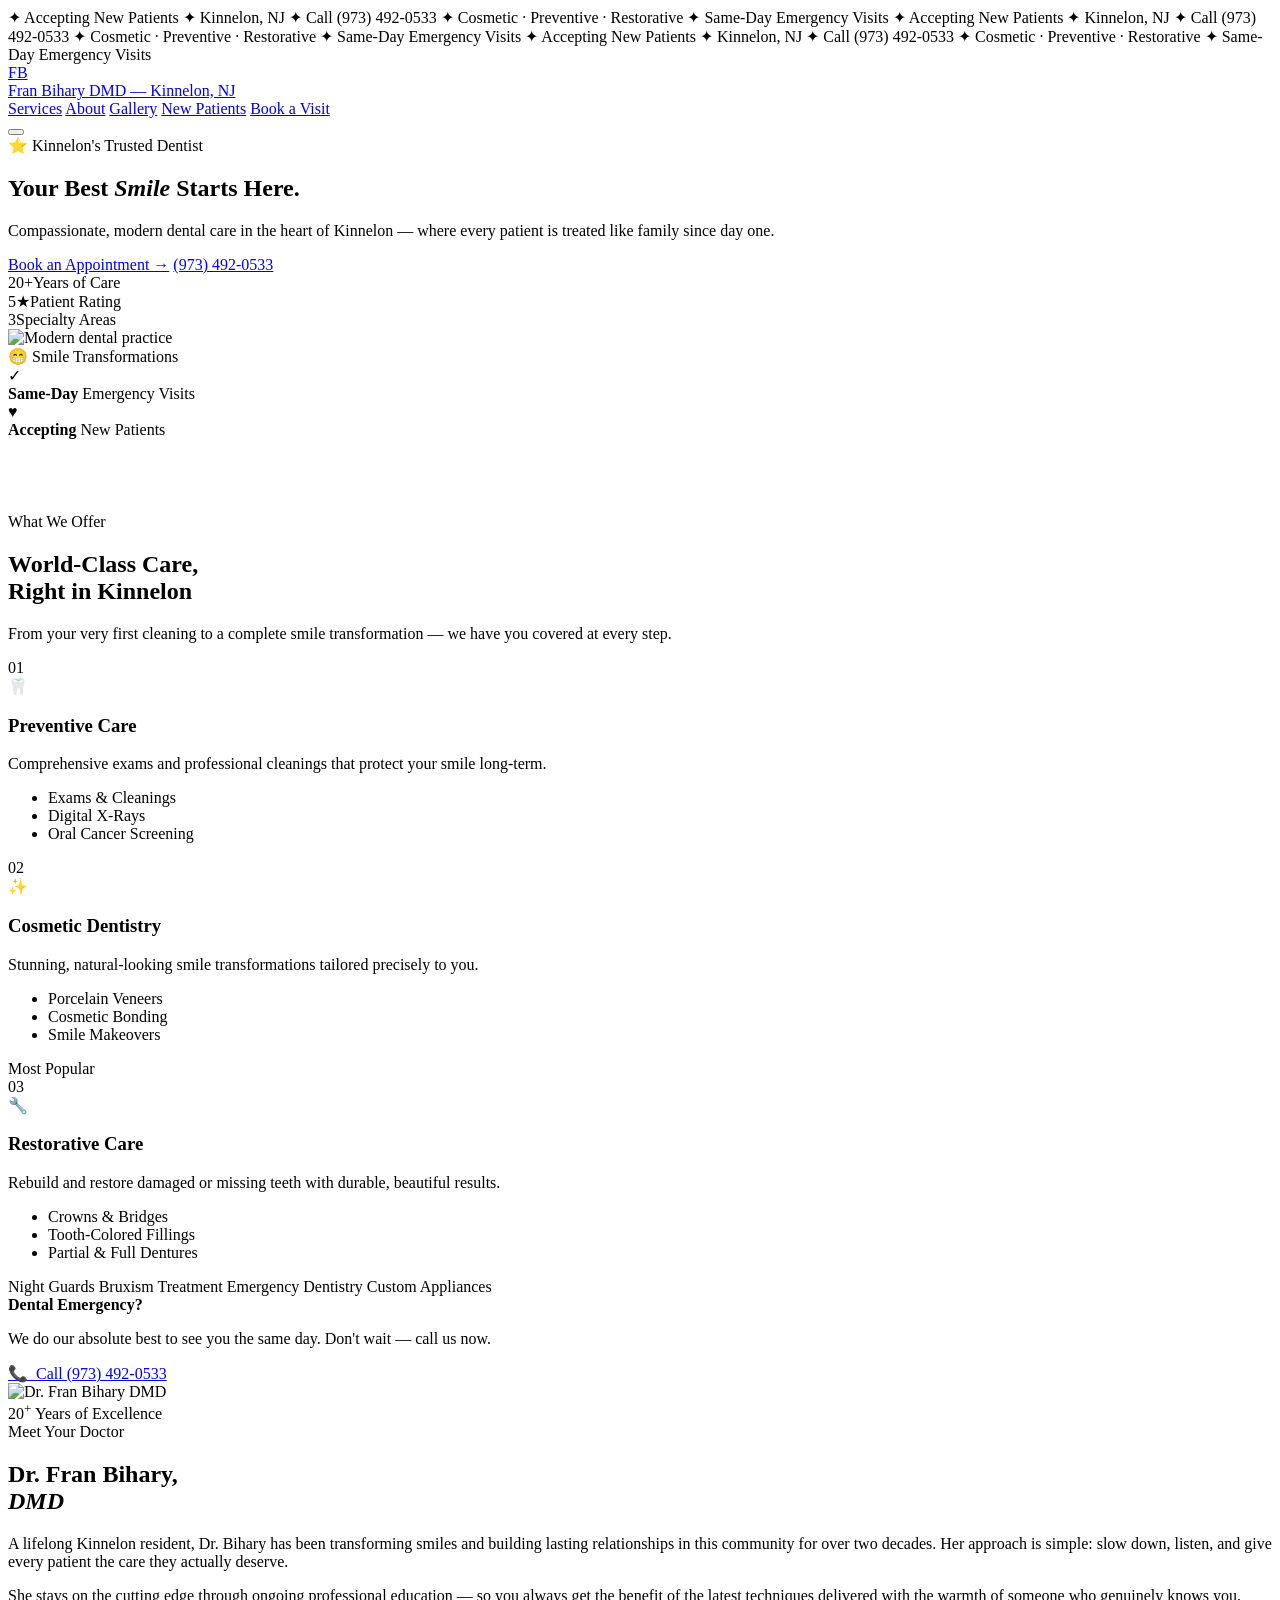
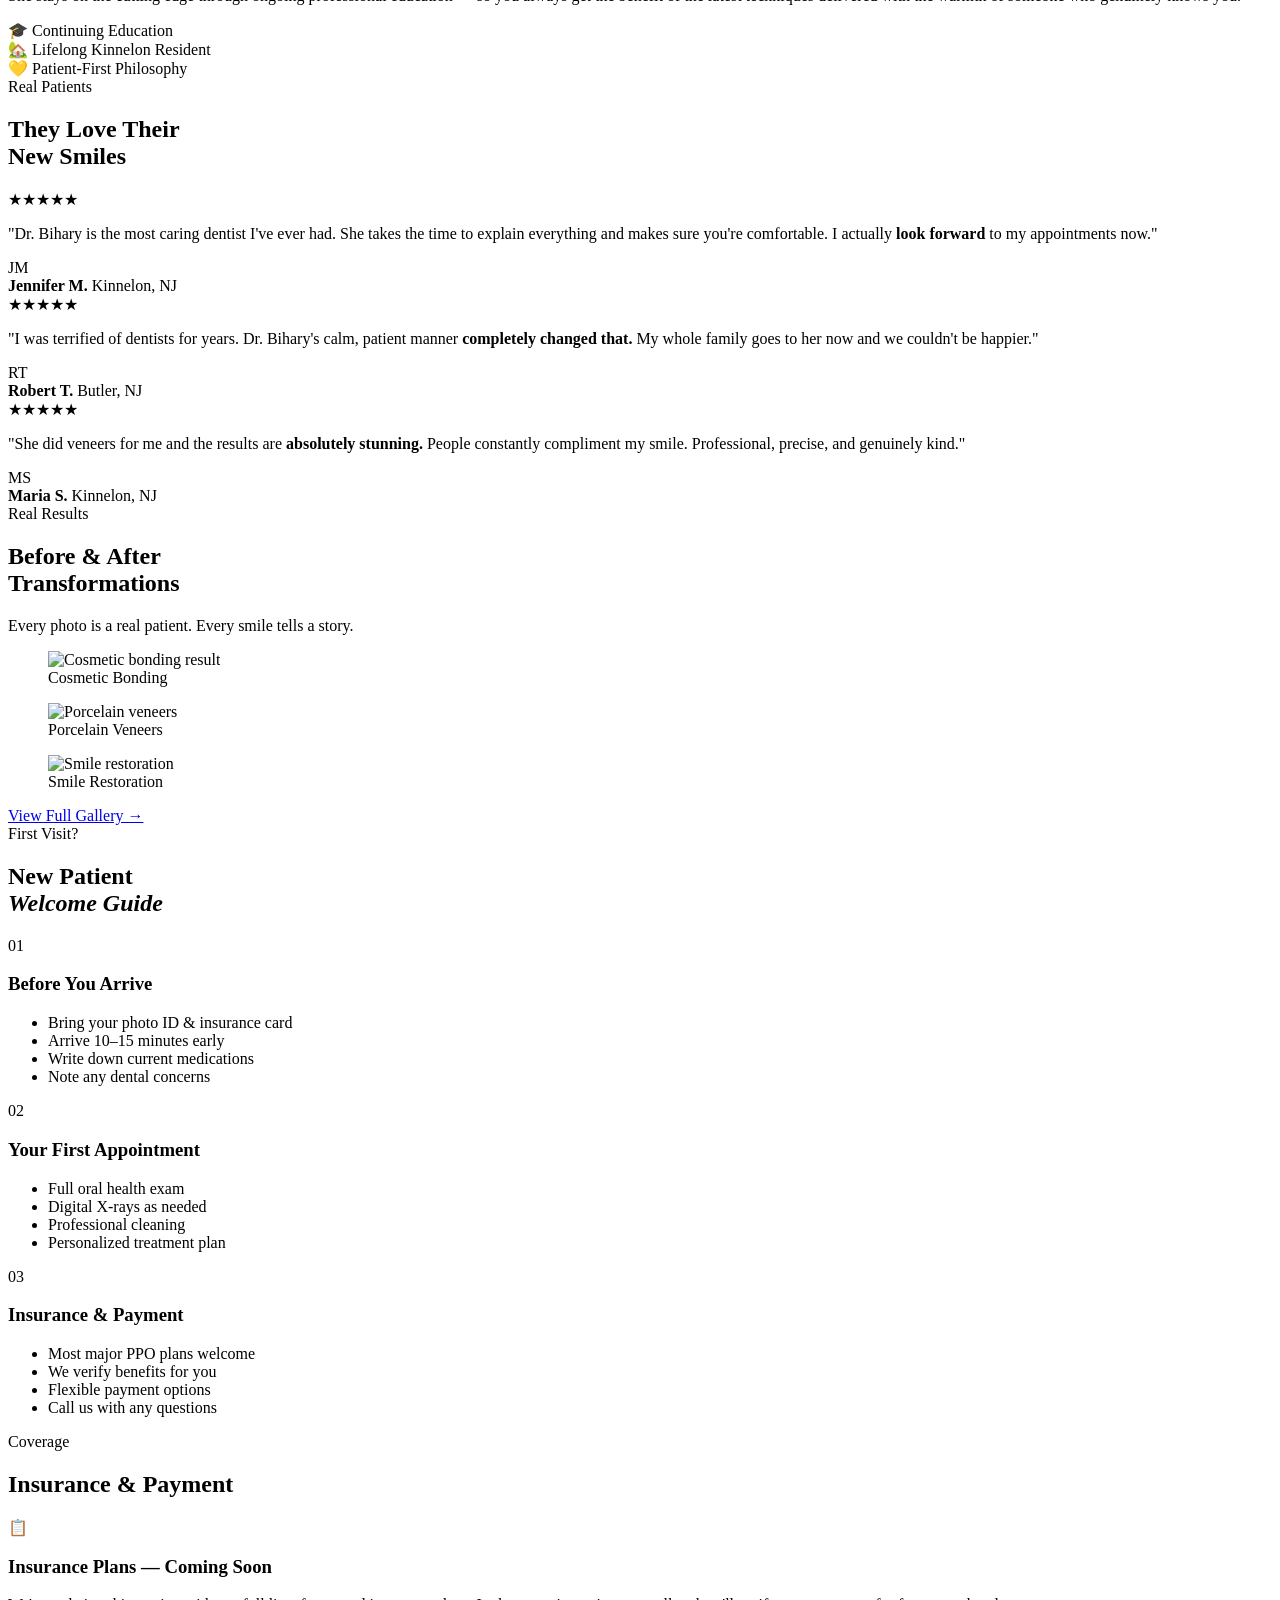
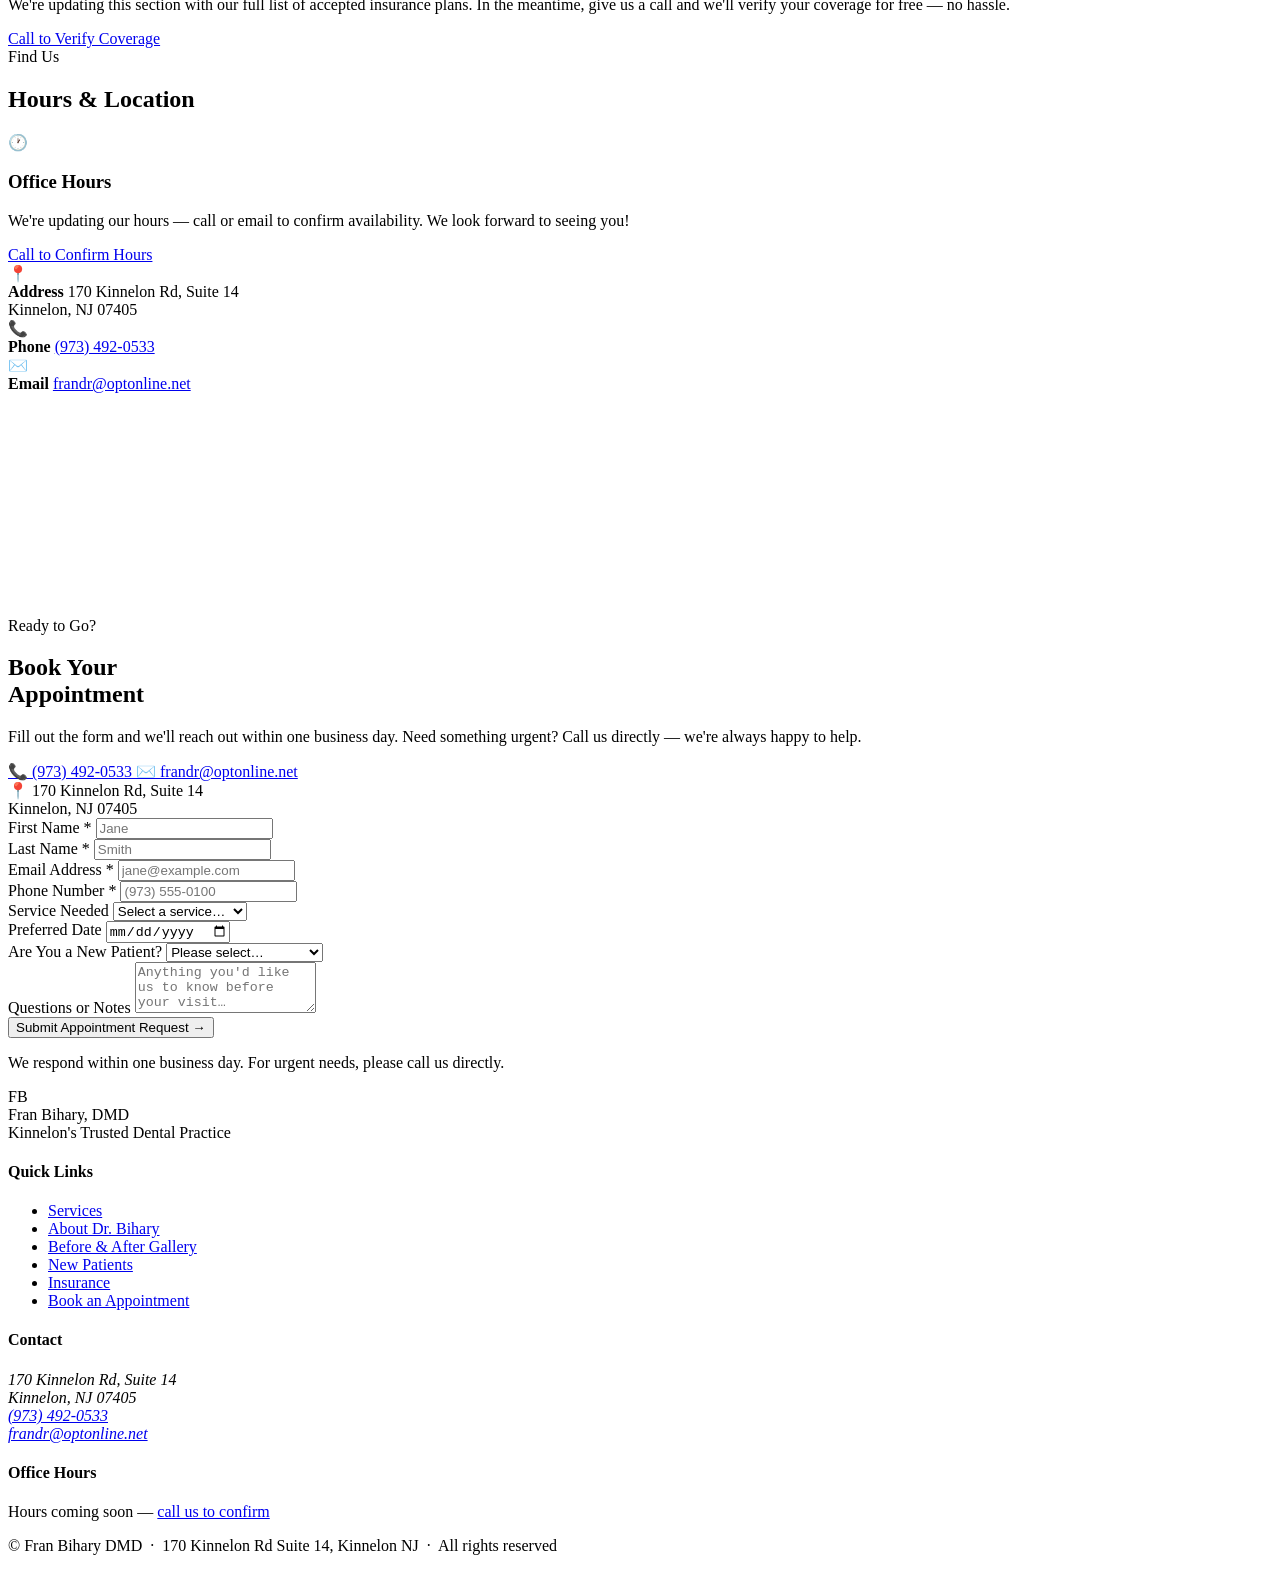
==== commit a39a6920: "Update print statement from 'Hello' to 'Goodbye'" ====
--- a/index.html
+++ b/index.html
@@ -1,439 +1,437 @@
 <!DOCTYPE html>
 <html lang="en">
 <head>
-  <meta charset="UTF-8"/>
-  <meta name="viewport" content="width=device-width, initial-scale=1.0"/>
-  <meta name="description" content="Dr. Fran Bihary, DMD — Kinnelon's premier dental practice offering preventive, restorative, and cosmetic dentistry with a personal touch."/>
-  <title>Fran Bihary DMD | Kinnelon, NJ</title>
-
-  <script type="application/ld+json">
-  {"@context":"https://schema.org","@type":"Dentist","name":"Fran Bihary DMD","url":"https://www.franbiharydmd.net","telephone":"+1-973-492-0533","email":"frandr@optonline.net","address":{"@type":"PostalAddress","streetAddress":"170 Kinnelon Rd, Suite 14","addressLocality":"Kinnelon","addressRegion":"NJ","postalCode":"07405","addressCountry":"US"},"priceRange":"$$"}
-  </script>
-
-  <link rel="preconnect" href="https://fonts.googleapis.com"/>
-  <link rel="preconnect" href="https://fonts.gstatic.com" crossorigin/>
-  <link href="https://fonts.googleapis.com/css2?family=Playfair+Display:ital,wght@0,400;0,700;0,900;1,400;1,700&family=DM+Sans:wght@300;400;500&display=swap" rel="stylesheet"/>
-  <link rel="stylesheet" href="css/style.css"/>
+<meta charset="UTF-8"/>
+<meta name="viewport" content="width=device-width, initial-scale=1.0"/>
+<meta name="description" content="Dr. Fran Bihary DMD — Kinnelon NJ's premier dental practice. Cosmetic, preventive and restorative dentistry."/>
+<title>Fran Bihary DMD | Kinnelon, NJ</title>
+<link rel="preconnect" href="https://fonts.googleapis.com"/>
+<link rel="preconnect" href="https://fonts.gstatic.com" crossorigin/>
+<link href="https://fonts.googleapis.com/css2?family=Fraunces:ital,opsz,wght@0,9..144,300;0,9..144,700;0,9..144,900;1,9..144,300;1,9..144,700;1,9..144,900&family=Outfit:wght@300;400;500;600&display=swap" rel="stylesheet"/>
+<link rel="stylesheet" href="css/style.css"/>
 </head>
 <body>
 
-<!-- ═══════════════════════ ANNOUNCEMENT BAR ═══════════════════════ -->
-<div class="announce-bar">
-  <div class="marquee-track">
-    <div class="marquee-inner">
-      <span>Accepting New Patients</span>
-      <span class="dot">◆</span>
-      <span>Kinnelon, NJ — Suite 14</span>
-      <span class="dot">◆</span>
-      <span>Call (973) 492-0533</span>
-      <span class="dot">◆</span>
-      <span>Preventive · Restorative · Cosmetic</span>
-      <span class="dot">◆</span>
-      <span>Accepting New Patients</span>
-      <span class="dot">◆</span>
-      <span>Kinnelon, NJ — Suite 14</span>
-      <span class="dot">◆</span>
-      <span>Call (973) 492-0533</span>
-      <span class="dot">◆</span>
-      <span>Preventive · Restorative · Cosmetic</span>
-      <span class="dot">◆</span>
-      <span>Accepting New Patients</span>
-      <span class="dot">◆</span>
-      <span>Kinnelon, NJ — Suite 14</span>
-      <span class="dot">◆</span>
-      <span>Call (973) 492-0533</span>
-      <span class="dot">◆</span>
-      <span>Preventive · Restorative · Cosmetic</span>
-      <span class="dot">◆</span>
-    </div>
+<!-- ░░░ TICKER ░░░ -->
+<div class="ticker">
+  <div class="ticker-inner">
+    <span>✦ Accepting New Patients</span>
+    <span>✦ Kinnelon, NJ</span>
+    <span>✦ Call (973) 492-0533</span>
+    <span>✦ Cosmetic · Preventive · Restorative</span>
+    <span>✦ Same-Day Emergency Visits</span>
+    <span>✦ Accepting New Patients</span>
+    <span>✦ Kinnelon, NJ</span>
+    <span>✦ Call (973) 492-0533</span>
+    <span>✦ Cosmetic · Preventive · Restorative</span>
+    <span>✦ Same-Day Emergency Visits</span>
+    <span>✦ Accepting New Patients</span>
+    <span>✦ Kinnelon, NJ</span>
+    <span>✦ Call (973) 492-0533</span>
+    <span>✦ Cosmetic · Preventive · Restorative</span>
+    <span>✦ Same-Day Emergency Visits</span>
   </div>
 </div>
 
-<!-- ═══════════════════════ HEADER ═══════════════════════ -->
-<header class="header" id="header">
-  <div class="header-inner">
-    <a href="index.html" class="logo">
-      <span class="logo-mark">FB</span>
-      <div class="logo-text">
-        <span class="logo-name">Fran Bihary</span>
-        <span class="logo-sub">DMD &nbsp;·&nbsp; Kinnelon, NJ</span>
+<!-- ░░░ NAV ░░░ -->
+<header class="nav-wrap" id="nav-wrap">
+  <div class="nav-inner">
+    <a href="index.html" class="brand">
+      <div class="brand-circle">FB</div>
+      <div class="brand-words">
+        <span class="brand-name">Fran Bihary</span>
+        <span class="brand-dmd">DMD — Kinnelon, NJ</span>
       </div>
     </a>
     <nav class="nav" id="nav">
-      <a href="#services" class="nav-link">Services</a>
-      <a href="#about" class="nav-link">About</a>
-      <a href="gallery.html" class="nav-link">Gallery</a>
-      <a href="#patients" class="nav-link">New Patients</a>
-      <a href="#contact" class="nav-cta">Book a Visit</a>
+      <a href="#services">Services</a>
+      <a href="#about">About</a>
+      <a href="gallery.html">Gallery</a>
+      <a href="#patients">New Patients</a>
+      <a href="#contact" class="nav-book">Book a Visit</a>
     </nav>
-    <button class="burger" id="burger" aria-label="Menu">
-      <span></span><span></span>
+    <button class="burger" id="burger">
+      <span></span><span></span><span></span>
     </button>
   </div>
 </header>
 
-<!-- ═══════════════════════ HERO ═══════════════════════ -->
+<!-- ░░░ HERO ░░░ -->
 <section class="hero">
-  <div class="hero-bg">
-    <img src="https://images.unsplash.com/photo-1629909615184-74f495363b67?w=1800&q=80&auto=format&fit=crop" alt="Modern dental office" loading="eager"/>
-    <div class="hero-overlay"></div>
-  </div>
-  <div class="hero-content">
-    <p class="hero-eyebrow">Kinnelon's Premier Dental Practice</p>
-    <h1 class="hero-title">Your Smile<br/><em>Deserves</em><br/>the Best</h1>
-    <p class="hero-sub">Compassionate, modern dentistry in the heart of Kinnelon — where every patient is treated like family.</p>
-    <div class="hero-actions">
-      <a href="#contact" class="btn-gold">Request an Appointment</a>
-      <a href="tel:9734920533" class="btn-ghost">(973) 492-0533</a>
-    </div>
-  </div>
-  <div class="hero-scroll-hint">
-    <span>Scroll</span>
-    <div class="scroll-line"></div>
-  </div>
-</section>
-
-<!-- ═══════════════════════ STATS STRIP ═══════════════════════ -->
-<div class="stats-strip">
-  <div class="stat-item">
-    <span class="stat-num">20<sup>+</sup></span>
-    <span class="stat-label">Years Serving Kinnelon</span>
-  </div>
-  <div class="stat-divider"></div>
-  <div class="stat-item">
-    <span class="stat-num">5<sup>★</sup></span>
-    <span class="stat-label">Patient Reviews</span>
-  </div>
-  <div class="stat-divider"></div>
-  <div class="stat-item">
-    <span class="stat-num">3</span>
-    <span class="stat-label">Specialty Areas</span>
-  </div>
-  <div class="stat-divider"></div>
-  <div class="stat-item">
-    <span class="stat-num">1</span>
-    <span class="stat-label">Community. Your Community.</span>
+  <div class="hero-bg-shape shape-1"></div>
+  <div class="hero-bg-shape shape-2"></div>
+  <div class="hero-bg-shape shape-3"></div>
+  <div class="hero-inner">
+    <div class="hero-text">
+      <div class="hero-badge">⭐ Kinnelon's Trusted Dentist</div>
+      <h1>
+        <span class="hero-line-1">Your Best</span>
+        <span class="hero-line-2"><em>Smile</em></span>
+        <span class="hero-line-3">Starts Here.</span>
+      </h1>
+      <p class="hero-sub">Compassionate, modern dental care in the heart of Kinnelon — where every patient is treated like family since day one.</p>
+      <div class="hero-btns">
+        <a href="#contact" class="btn-primary">Book an Appointment →</a>
+        <a href="tel:9734920533" class="btn-secondary">(973) 492-0533</a>
+      </div>
+      <div class="hero-trust">
+        <div class="trust-item"><span class="trust-num">20+</span><span class="trust-label">Years of Care</span></div>
+        <div class="trust-divider"></div>
+        <div class="trust-item"><span class="trust-num">5★</span><span class="trust-label">Patient Rating</span></div>
+        <div class="trust-divider"></div>
+        <div class="trust-item"><span class="trust-num">3</span><span class="trust-label">Specialty Areas</span></div>
+      </div>
+    </div>
+    <div class="hero-visual">
+      <div class="hero-photo-frame">
+        <img src="https://images.unsplash.com/photo-1629909615184-74f495363b67?w=900&q=85&auto=format&fit=crop" alt="Modern dental practice" loading="eager"/>
+        <div class="hero-photo-badge">
+          <span class="photo-badge-icon">😁</span>
+          <span>Smile Transformations</span>
+        </div>
+      </div>
+      <div class="hero-float-card card-1">
+        <div class="fc-icon">✓</div>
+        <div>
+          <strong>Same-Day</strong>
+          <span>Emergency Visits</span>
+        </div>
+      </div>
+      <div class="hero-float-card card-2">
+        <div class="fc-icon">♥</div>
+        <div>
+          <strong>Accepting</strong>
+          <span>New Patients</span>
+        </div>
+      </div>
+    </div>
+  </div>
+  <div class="hero-wave">
+    <svg viewBox="0 0 1440 80" fill="none" xmlns="http://www.w3.org/2000/svg" preserveAspectRatio="none"><path d="M0,40 C360,80 1080,0 1440,40 L1440,80 L0,80 Z" fill="#ffffff"/></svg>
+  </div>
+</section>
+
+<!-- ░░░ SERVICES ░░░ -->
+<section class="section" id="services">
+  <div class="container">
+    <div class="section-eyebrow">What We Offer</div>
+    <h2 class="section-heading">World-Class Care,<br/><span class="text-teal">Right in Kinnelon</span></h2>
+    <p class="section-sub">From your very first cleaning to a complete smile transformation — we have you covered at every step.</p>
+
+    <div class="services-grid">
+      <div class="scard scard--blue">
+        <div class="scard-num">01</div>
+        <div class="scard-icon">🦷</div>
+        <h3>Preventive Care</h3>
+        <p>Comprehensive exams and professional cleanings that protect your smile long-term.</p>
+        <ul>
+          <li>Exams &amp; Cleanings</li>
+          <li>Digital X-Rays</li>
+          <li>Oral Cancer Screening</li>
+        </ul>
+      </div>
+      <div class="scard scard--teal scard--featured">
+        <div class="scard-num">02</div>
+        <div class="scard-icon">✨</div>
+        <h3>Cosmetic Dentistry</h3>
+        <p>Stunning, natural-looking smile transformations tailored precisely to you.</p>
+        <ul>
+          <li>Porcelain Veneers</li>
+          <li>Cosmetic Bonding</li>
+          <li>Smile Makeovers</li>
+        </ul>
+        <div class="scard-popular">Most Popular</div>
+      </div>
+      <div class="scard scard--coral">
+        <div class="scard-num">03</div>
+        <div class="scard-icon">🔧</div>
+        <h3>Restorative Care</h3>
+        <p>Rebuild and restore damaged or missing teeth with durable, beautiful results.</p>
+        <ul>
+          <li>Crowns &amp; Bridges</li>
+          <li>Tooth-Colored Fillings</li>
+          <li>Partial &amp; Full Dentures</li>
+        </ul>
+      </div>
+    </div>
+
+    <div class="services-extra">
+      <span class="pill-tag">Night Guards</span>
+      <span class="pill-tag">Bruxism Treatment</span>
+      <span class="pill-tag">Emergency Dentistry</span>
+      <span class="pill-tag">Custom Appliances</span>
+    </div>
+  </div>
+</section>
+
+<!-- ░░░ EMERGENCY STRIP ░░░ -->
+<div class="emergency-strip">
+  <div class="container emergency-row">
+    <div class="emergency-left">
+      <div class="pulse-dot"></div>
+      <div>
+        <strong>Dental Emergency?</strong>
+        <p>We do our absolute best to see you the same day. Don't wait — call us now.</p>
+      </div>
+    </div>
+    <a href="tel:9734920533" class="btn-emergency">📞 &nbsp;Call (973) 492-0533</a>
   </div>
 </div>
 
-<!-- ═══════════════════════ SERVICES ═══════════════════════ -->
-<section class="section" id="services">
-  <div class="container">
-    <div class="section-label">What We Do</div>
-    <h2 class="section-title">Care for Every Stage<br/>of Your Smile</h2>
-    <div class="services-grid">
-
-      <div class="service-card">
-        <div class="service-img">
-          <img src="https://images.unsplash.com/photo-1606811971618-4486d14f3f99?w=600&q=75&auto=format&fit=crop" alt="Preventive dental care" loading="lazy"/>
-        </div>
-        <div class="service-body">
-          <span class="service-tag">01</span>
-          <h3>Preventive Care</h3>
-          <p>Comprehensive exams, professional cleanings, and digital X-rays designed to catch problems early and keep your smile healthy for life.</p>
-          <ul>
-            <li>Exams &amp; Cleanings</li>
-            <li>Digital X-Rays</li>
-            <li>Oral Cancer Screening</li>
-          </ul>
-        </div>
-      </div>
-
-      <div class="service-card service-card--featured">
-        <div class="service-img">
-          <img src="https://images.unsplash.com/photo-1588776814546-1ffbb25ef7f6?w=600&q=75&auto=format&fit=crop" alt="Cosmetic dentistry" loading="lazy"/>
-        </div>
-        <div class="service-body">
-          <span class="service-tag">02</span>
-          <h3>Cosmetic Dentistry</h3>
-          <p>Transform your smile with precision cosmetic treatments that deliver stunning, completely natural-looking results.</p>
-          <ul>
-            <li>Porcelain Veneers</li>
-            <li>Cosmetic Bonding</li>
-            <li>Smile Makeovers</li>
-          </ul>
-        </div>
-      </div>
-
-      <div class="service-card">
-        <div class="service-img">
-          <img src="https://images.unsplash.com/photo-1609840114035-3c981b782dfe?w=600&q=75&auto=format&fit=crop" alt="Restorative dentistry" loading="lazy"/>
-        </div>
-        <div class="service-body">
-          <span class="service-tag">03</span>
-          <h3>Restorative Dentistry</h3>
-          <p>Rebuild damaged or missing teeth with durable, beautiful restorations crafted to look and feel completely natural.</p>
-          <ul>
-            <li>Crowns &amp; Bridges</li>
-            <li>Tooth-Colored Fillings</li>
-            <li>Partial &amp; Full Dentures</li>
-          </ul>
-        </div>
-      </div>
-
-    </div>
-    <div class="services-footer">
-      <p>Also offering: <strong>Custom Night Guards</strong> for bruxism &amp; jaw protection</p>
-      <a href="#contact" class="link-arrow">Ask about any service →</a>
-    </div>
-  </div>
-</section>
-
-<!-- ═══════════════════════ EMERGENCY BANNER ═══════════════════════ -->
-<div class="emergency">
-  <div class="container emergency-inner">
-    <div class="emergency-pulse"></div>
-    <p><strong>Dental Emergency?</strong> &nbsp;We do our best to accommodate same-day visits. Call us immediately.</p>
-    <a href="tel:9734920533" class="btn-gold btn-sm">Call Now: (973) 492-0533</a>
-  </div>
-</div>
-
-<!-- ═══════════════════════ ABOUT ═══════════════════════ -->
-<section class="section section--dark" id="about">
+<!-- ░░░ ABOUT ░░░ -->
+<section class="section section--navy" id="about">
   <div class="container">
     <div class="about-grid">
-      <div class="about-img-col">
-        <div class="about-img-wrap">
-          <img src="https://static.wixstatic.com/media/786f3e_5f7a04bbd199497997359e9a41b95f50~mv2.jpg/v1/crop/x_0,y_466,w_2250,h_2067/fill/w_700,h_700,al_c,q_80/IMG_7144_edited.jpg" alt="Dr. Fran Bihary, DMD" loading="lazy"/>
-          <div class="about-img-badge">
-            <span class="badge-num">20<sup>+</sup></span>
-            <span class="badge-text">Years of Excellence</span>
-          </div>
-        </div>
-      </div>
-      <div class="about-text-col">
-        <div class="section-label section-label--light">Meet Your Dentist</div>
-        <h2 class="section-title section-title--light">Dr. Fran Bihary,<br/><em>DMD</em></h2>
-        <p>A lifelong Kinnelon resident, Dr. Bihary has been caring for this community's smiles for over two decades. Her practice is built on a simple conviction: every patient deserves unhurried, personalized attention in an environment where they feel genuinely at ease.</p>
-        <p>She pursues ongoing continuing education to bring the latest advances in dental technique and technology to her patients — without ever losing the warmth and personal touch that Kinnelon families have come to expect.</p>
-        <div class="about-pillars">
-          <div class="pillar">
-            <div class="pillar-icon">✦</div>
-            <div>
-              <strong>Continuing Education</strong>
-              <span>Up-to-date on the latest techniques</span>
-            </div>
-          </div>
-          <div class="pillar">
-            <div class="pillar-icon">✦</div>
-            <div>
-              <strong>Community First</strong>
-              <span>Lifelong Kinnelon resident &amp; neighbor</span>
-            </div>
-          </div>
-          <div class="pillar">
-            <div class="pillar-icon">✦</div>
-            <div>
-              <strong>Patient-Centered</strong>
-              <span>Your comfort &amp; confidence come first</span>
-            </div>
-          </div>
-        </div>
-      </div>
-    </div>
-  </div>
-</section>
-
-<!-- ═══════════════════════ TESTIMONIALS ═══════════════════════ -->
-<section class="section" id="testimonials">
-  <div class="container">
-    <div class="section-label">Patient Stories</div>
-    <h2 class="section-title">What Our Patients Say</h2>
-    <div class="testimonials-track">
-      <div class="testimonial-card">
+      <div class="about-left">
+        <div class="about-photo-wrap">
+          <img src="https://static.wixstatic.com/media/786f3e_5f7a04bbd199497997359e9a41b95f50~mv2.jpg/v1/crop/x_0,y_466,w_2250,h_2067/fill/w_700,h_800,al_c,q_80/IMG_7144_edited.jpg" alt="Dr. Fran Bihary DMD"/>
+          <div class="about-years-badge">
+            <span class="ayb-num">20<sup>+</sup></span>
+            <span class="ayb-text">Years of Excellence</span>
+          </div>
+        </div>
+      </div>
+      <div class="about-right">
+        <div class="section-eyebrow section-eyebrow--light">Meet Your Doctor</div>
+        <h2 class="section-heading section-heading--light">Dr. Fran Bihary,<br/><em>DMD</em></h2>
+        <p class="about-p">A lifelong Kinnelon resident, Dr. Bihary has been transforming smiles and building lasting relationships in this community for over two decades. Her approach is simple: slow down, listen, and give every patient the care they actually deserve.</p>
+        <p class="about-p">She stays on the cutting edge through ongoing professional education — so you always get the benefit of the latest techniques delivered with the warmth of someone who genuinely knows you.</p>
+        <div class="about-pills">
+          <div class="about-pill">
+            <span class="ap-icon">🎓</span>
+            <span>Continuing Education</span>
+          </div>
+          <div class="about-pill">
+            <span class="ap-icon">🏡</span>
+            <span>Lifelong Kinnelon Resident</span>
+          </div>
+          <div class="about-pill">
+            <span class="ap-icon">💛</span>
+            <span>Patient-First Philosophy</span>
+          </div>
+        </div>
+      </div>
+    </div>
+  </div>
+</section>
+
+<!-- ░░░ TESTIMONIALS ░░░ -->
+<section class="section section--offwhite" id="testimonials">
+  <div class="container">
+    <div class="section-eyebrow">Real Patients</div>
+    <h2 class="section-heading">They Love Their<br/><span class="text-teal">New Smiles</span></h2>
+    <div class="tgrid">
+      <div class="tcard">
         <div class="tcard-stars">★★★★★</div>
-        <blockquote>"Dr. Bihary is the most caring dentist I have ever had. She takes the time to explain everything and makes sure you are comfortable throughout. I actually look forward to my appointments now."</blockquote>
-        <cite>Jennifer M. &mdash; Kinnelon</cite>
-      </div>
-      <div class="testimonial-card">
+        <p>"Dr. Bihary is the most caring dentist I've ever had. She takes the time to explain everything and makes sure you're comfortable. I actually <strong>look forward</strong> to my appointments now."</p>
+        <div class="tcard-author">
+          <div class="tcard-avatar">JM</div>
+          <div>
+            <strong>Jennifer M.</strong>
+            <span>Kinnelon, NJ</span>
+          </div>
+        </div>
+      </div>
+      <div class="tcard tcard--featured">
         <div class="tcard-stars">★★★★★</div>
-        <blockquote>"I was terrified of dentists for years. Dr. Bihary's calm, patient manner completely changed that. My whole family goes to her now and we couldn't be happier."</blockquote>
-        <cite>Robert T. &mdash; Butler</cite>
-      </div>
-      <div class="testimonial-card tcard--accent">
+        <p>"I was terrified of dentists for years. Dr. Bihary's calm, patient manner <strong>completely changed that.</strong> My whole family goes to her now and we couldn't be happier."</p>
+        <div class="tcard-author">
+          <div class="tcard-avatar">RT</div>
+          <div>
+            <strong>Robert T.</strong>
+            <span>Butler, NJ</span>
+          </div>
+        </div>
+      </div>
+      <div class="tcard">
         <div class="tcard-stars">★★★★★</div>
-        <blockquote>"She did veneers for me and the results are absolutely stunning. People constantly compliment my smile. Professional, precise, and genuinely kind — I can't recommend her enough."</blockquote>
-        <cite>Maria S. &mdash; Kinnelon</cite>
-      </div>
-    </div>
-  </div>
-</section>
-
-<!-- ═══════════════════════ GALLERY TEASER ═══════════════════════ -->
-<section class="section section--offwhite" id="gallery-preview">
-  <div class="container">
-    <div class="section-label">Real Results</div>
-    <h2 class="section-title">Before &amp; After</h2>
-    <p class="section-sub">Every smile tells a story. A selection of real patient transformations.</p>
-    <div class="gallery-tease-grid">
-      <figure class="gtease-item gtease-item--tall">
-        <img src="https://static.wixstatic.com/media/786f3e_0ecd608fa4eb4d1784d895df3b28bad3~mv2.jpg/v1/crop/x_196,y_36,w_1977,h_1069/fill/w_800,h_900,al_c,q_80/Facetune_02-10-2025-19-41-13_edited.jpg" alt="Cosmetic bonding result" loading="lazy"/>
-        <figcaption>Cosmetic Bonding</figcaption>
+        <p>"She did veneers for me and the results are <strong>absolutely stunning.</strong> People constantly compliment my smile. Professional, precise, and genuinely kind."</p>
+        <div class="tcard-author">
+          <div class="tcard-avatar">MS</div>
+          <div>
+            <strong>Maria S.</strong>
+            <span>Kinnelon, NJ</span>
+          </div>
+        </div>
+      </div>
+    </div>
+  </div>
+</section>
+
+<!-- ░░░ GALLERY PREVIEW ░░░ -->
+<section class="section" id="gallery-preview">
+  <div class="container">
+    <div class="section-eyebrow">Real Results</div>
+    <h2 class="section-heading">Before &amp; After<br/><span class="text-coral">Transformations</span></h2>
+    <p class="section-sub">Every photo is a real patient. Every smile tells a story.</p>
+    <div class="gallery-preview-grid">
+      <figure class="gp-item gp-item--big">
+        <img src="https://static.wixstatic.com/media/786f3e_0ecd608fa4eb4d1784d895df3b28bad3~mv2.jpg/v1/crop/x_196,y_36,w_1977,h_1069/fill/w_900,h_600,al_c,q_80/Facetune_02-10-2025-19-41-13_edited.jpg" alt="Cosmetic bonding result" loading="lazy"/>
+        <figcaption><span>Cosmetic Bonding</span></figcaption>
       </figure>
-      <div class="gtease-col">
-        <figure class="gtease-item">
-          <img src="https://static.wixstatic.com/media/786f3e_6fd56ed635164ffb814417d7b7864031~mv2.png/v1/crop/x_0,y_177,w_2165,h_1336/fill/w_800,h_450,al_c,q_85/Facetune_02-10-2025-19-46-54_heic.png" alt="Porcelain veneers result" loading="lazy"/>
-          <figcaption>Porcelain Veneers</figcaption>
-        </figure>
-        <figure class="gtease-item">
-          <img src="https://static.wixstatic.com/media/786f3e_598c2609505e4237a59a06053786e811~mv2.jpg/v1/crop/x_0,y_122,w_2270,h_1114/fill/w_800,h_450,al_c,q_80/Facetune_08-10-2025-19-52-46_edited.jpg" alt="Smile restoration result" loading="lazy"/>
-          <figcaption>Smile Restoration</figcaption>
-        </figure>
-      </div>
-    </div>
-    <div class="gallery-tease-cta">
-      <a href="gallery.html" class="btn-outline-dark">View Full Gallery →</a>
-    </div>
-  </div>
-</section>
-
-<!-- ═══════════════════════ NEW PATIENTS ═══════════════════════ -->
-<section class="section" id="patients">
-  <div class="container">
-    <div class="section-label">First Visit?</div>
-    <h2 class="section-title">New Patient Guide</h2>
-    <p class="section-sub">We've made it easy to get started. Here's everything you need to know before day one.</p>
+      <figure class="gp-item">
+        <img src="https://static.wixstatic.com/media/786f3e_6fd56ed635164ffb814417d7b7864031~mv2.png/v1/crop/x_0,y_177,w_2165,h_1336/fill/w_900,h_400,al_c,q_85/Facetune_02-10-2025-19-46-54_heic.png" alt="Porcelain veneers" loading="lazy"/>
+        <figcaption><span>Porcelain Veneers</span></figcaption>
+      </figure>
+      <figure class="gp-item">
+        <img src="https://static.wixstatic.com/media/786f3e_598c2609505e4237a59a06053786e811~mv2.jpg/v1/crop/x_0,y_122,w_2270,h_1114/fill/w_900,h_400,al_c,q_80/Facetune_08-10-2025-19-52-46_edited.jpg" alt="Smile restoration" loading="lazy"/>
+        <figcaption><span>Smile Restoration</span></figcaption>
+      </figure>
+    </div>
+    <div class="gallery-preview-cta">
+      <a href="gallery.html" class="btn-primary">View Full Gallery →</a>
+    </div>
+  </div>
+</section>
+
+<!-- ░░░ NEW PATIENTS ░░░ -->
+<section class="section section--navy" id="patients">
+  <div class="container">
+    <div class="section-eyebrow section-eyebrow--light">First Visit?</div>
+    <h2 class="section-heading section-heading--light">New Patient<br/><em>Welcome Guide</em></h2>
     <div class="np-grid">
-      <div class="np-card">
-        <div class="np-num">01</div>
+      <div class="np-step">
+        <div class="np-step-num">01</div>
         <h3>Before You Arrive</h3>
         <ul>
           <li>Bring your photo ID &amp; insurance card</li>
-          <li>Plan to arrive 10–15 minutes early</li>
-          <li>List current medications</li>
-          <li>Jot down any dental concerns</li>
+          <li>Arrive 10–15 minutes early</li>
+          <li>Write down current medications</li>
+          <li>Note any dental concerns</li>
         </ul>
       </div>
-      <div class="np-card np-card--accent">
-        <div class="np-num">02</div>
+      <div class="np-step np-step--highlight">
+        <div class="np-step-num">02</div>
         <h3>Your First Appointment</h3>
         <ul>
-          <li>Comprehensive oral health exam</li>
+          <li>Full oral health exam</li>
           <li>Digital X-rays as needed</li>
-          <li>Professional cleaning (when possible)</li>
+          <li>Professional cleaning</li>
           <li>Personalized treatment plan</li>
         </ul>
       </div>
-      <div class="np-card">
-        <div class="np-num">03</div>
+      <div class="np-step">
+        <div class="np-step-num">03</div>
         <h3>Insurance &amp; Payment</h3>
         <ul>
-          <li>Most major PPO plans accepted</li>
-          <li>We verify your benefits for you</li>
-          <li>Flexible payment options available</li>
-          <li>Questions? Call before your visit</li>
+          <li>Most major PPO plans welcome</li>
+          <li>We verify benefits for you</li>
+          <li>Flexible payment options</li>
+          <li>Call us with any questions</li>
         </ul>
       </div>
     </div>
   </div>
 </section>
 
-<!-- ═══════════════════════ INSURANCE ═══════════════════════ -->
-<section class="section section--offwhite" id="insurance">
-  <div class="container">
-    <div class="section-label">Coverage</div>
-    <h2 class="section-title">Insurance &amp; Payment</h2>
-    <div class="insurance-placeholder">
-      <div class="ins-icon">
-        <svg viewBox="0 0 24 24" fill="none" stroke="currentColor" stroke-width="1.3"><path stroke-linecap="round" stroke-linejoin="round" d="M9 12h3.75M9 15h3.75M9 18h3.75m3 .75H18a2.25 2.25 0 0 0 2.25-2.25V6.108c0-1.135-.845-2.098-1.976-2.192a48.424 48.424 0 0 0-1.123-.08m-5.801 0c-.065.21-.1.433-.1.664 0 .414.336.75.75.75h4.5a.75.75 0 0 0 .75-.75 2.25 2.25 0 0 0-.1-.664m-5.8 0A2.251 2.251 0 0 1 13.5 2.25H15c1.012 0 1.867.668 2.15 1.586m-5.8 0c-.376.023-.75.05-1.124.08C9.095 4.01 8.25 4.973 8.25 6.108V8.25m0 0H4.875c-.621 0-1.125.504-1.125 1.125v11.25c0 .621.504 1.125 1.125 1.125h9.75c.621 0 1.125-.504 1.125-1.125V9.375c0-.621-.504-1.125-1.125-1.125H8.25Z"/></svg>
-      </div>
-      <h3>Full Insurance Information Coming Soon</h3>
-      <p>We're updating this section. In the meantime, call us and we'll gladly verify your coverage — at no charge.</p>
-      <a href="tel:9734920533" class="btn-gold">Call to Verify Coverage</a>
-    </div>
-  </div>
-</section>
-
-<!-- ═══════════════════════ HOURS ═══════════════════════ -->
-<section class="section section--dark" id="hours">
-  <div class="container">
-    <div class="section-label section-label--light">Visit Us</div>
-    <h2 class="section-title section-title--light">Hours &amp; Location</h2>
+<!-- ░░░ INSURANCE ░░░ -->
+<section class="section" id="insurance">
+  <div class="container">
+    <div class="section-eyebrow">Coverage</div>
+    <h2 class="section-heading">Insurance &amp; Payment</h2>
+    <div class="ins-box">
+      <div class="ins-icon-big">📋</div>
+      <h3>Insurance Plans — Coming Soon</h3>
+      <p>We're updating this section with our full list of accepted insurance plans. In the meantime, give us a call and we'll verify your coverage for free — no hassle.</p>
+      <a href="tel:9734920533" class="btn-primary">Call to Verify Coverage</a>
+    </div>
+  </div>
+</section>
+
+<!-- ░░░ HOURS ░░░ -->
+<section class="section section--teal" id="hours">
+  <div class="container">
+    <div class="section-eyebrow section-eyebrow--light">Find Us</div>
+    <h2 class="section-heading section-heading--light">Hours &amp; Location</h2>
     <div class="hours-grid">
-      <div class="hours-col">
-        <div class="hours-placeholder">
-          <span class="hours-clock">🕐</span>
+      <div class="hours-left">
+        <div class="hours-placeholder-box">
+          <div class="hpb-icon">🕐</div>
           <h3>Office Hours</h3>
-          <p>Our hours will be listed here shortly. Please call or email to confirm availability.</p>
-          <a href="tel:9734920533" class="btn-gold btn-sm">Call to Confirm Hours</a>
-        </div>
-      </div>
-      <div class="hours-col">
-        <div class="hours-info">
-          <div class="info-row">
-            <svg viewBox="0 0 24 24" fill="none" stroke="currentColor" stroke-width="1.5"><path stroke-linecap="round" stroke-linejoin="round" d="M15 10.5a3 3 0 1 1-6 0 3 3 0 0 1 6 0Z"/><path stroke-linecap="round" stroke-linejoin="round" d="M19.5 10.5c0 7.142-7.5 11.25-7.5 11.25S4.5 17.642 4.5 10.5a7.5 7.5 0 1 1 15 0Z"/></svg>
+          <p>We're updating our hours — call or email to confirm availability. We look forward to seeing you!</p>
+          <a href="tel:9734920533" class="btn-white">Call to Confirm Hours</a>
+        </div>
+      </div>
+      <div class="hours-right">
+        <div class="contact-details-list">
+          <div class="cdl-item">
+            <div class="cdl-icon">📍</div>
             <div>
               <strong>Address</strong>
               <span>170 Kinnelon Rd, Suite 14<br/>Kinnelon, NJ 07405</span>
             </div>
           </div>
-          <div class="info-row">
-            <svg viewBox="0 0 24 24" fill="none" stroke="currentColor" stroke-width="1.5"><path stroke-linecap="round" stroke-linejoin="round" d="M2.25 6.75c0 8.284 6.716 15 15 15h2.25a2.25 2.25 0 0 0 2.25-2.25v-1.372c0-.516-.351-.966-.852-1.091l-4.423-1.106c-.44-.11-.902.055-1.173.417l-.97 1.293c-.282.376-.769.542-1.21.38a12.035 12.035 0 0 1-7.143-7.143c-.162-.441.004-.928.38-1.21l1.293-.97c.363-.271.527-.734.417-1.173L6.963 3.102a1.125 1.125 0 0 0-1.091-.852H4.5A2.25 2.25 0 0 0 2.25 4.5v2.25Z"/></svg>
+          <div class="cdl-item">
+            <div class="cdl-icon">📞</div>
             <div>
               <strong>Phone</strong>
               <a href="tel:9734920533">(973) 492-0533</a>
             </div>
           </div>
-          <div class="info-row">
-            <svg viewBox="0 0 24 24" fill="none" stroke="currentColor" stroke-width="1.5"><path stroke-linecap="round" stroke-linejoin="round" d="M21.75 6.75v10.5a2.25 2.25 0 0 1-2.25 2.25h-15a2.25 2.25 0 0 1-2.25-2.25V6.75m19.5 0A2.25 2.25 0 0 0 19.5 4.5h-15a2.25 2.25 0 0 0-2.25 2.25m19.5 0v.243a2.25 2.25 0 0 1-1.07 1.916l-7.5 4.615a2.25 2.25 0 0 1-2.36 0L3.32 8.91a2.25 2.25 0 0 1-1.07-1.916V6.75"/></svg>
+          <div class="cdl-item">
+            <div class="cdl-icon">✉️</div>
             <div>
               <strong>Email</strong>
               <a href="mailto:frandr@optonline.net">frandr@optonline.net</a>
             </div>
           </div>
         </div>
-        <div class="map-wrap">
-          <iframe src="https://www.google.com/maps/embed?pb=!1m18!1m12!1m3!1d3017.77!2d-74.36600!3d41.0180!2m3!1f0!2f0!3f0!3m2!1i1024!2i768!4f13.1!3m3!1m2!1s0x89c2fde5f7b00001%3A0x1!2s170+Kinnelon+Rd%2C+Kinnelon%2C+NJ+07405!5e0!3m2!1sen!2sus!4v1" width="100%" height="200" style="border:0;border-radius:8px;" allowfullscreen loading="lazy" referrerpolicy="no-referrer-when-downgrade" title="Office map"></iframe>
-        </div>
-      </div>
-    </div>
-  </div>
-</section>
-
-<!-- ═══════════════════════ CONTACT ═══════════════════════ -->
+        <div class="map-frame">
+          <iframe src="https://www.google.com/maps/embed?pb=!1m18!1m12!1m3!1d3017.77!2d-74.36600!3d41.0180!2m3!1f0!2f0!3f0!3m2!1i1024!2i768!4f13.1!3m3!1m2!1s0x89c2fde5f7b00001%3A0x1!2s170+Kinnelon+Rd%2C+Kinnelon%2C+NJ+07405!5e0!3m2!1sen!2sus!4v1" width="100%" height="220" style="border:0;border-radius:12px;" allowfullscreen loading="lazy" referrerpolicy="no-referrer-when-downgrade" title="Office map"></iframe>
+        </div>
+      </div>
+    </div>
+  </div>
+</section>
+
+<!-- ░░░ CONTACT / FORM ░░░ -->
 <section class="section" id="contact">
   <div class="container">
     <div class="contact-grid">
       <div class="contact-left">
-        <div class="section-label">Book a Visit</div>
-        <h2 class="section-title">Request an<br/><em>Appointment</em></h2>
-        <p>Fill out the form and we'll reach out within one business day to confirm. Prefer to call? We're always happy to hear from you.</p>
-        <div class="contact-side-info">
-          <a href="tel:9734920533" class="contact-side-link">
-            <svg viewBox="0 0 24 24" fill="none" stroke="currentColor" stroke-width="1.5"><path stroke-linecap="round" stroke-linejoin="round" d="M2.25 6.75c0 8.284 6.716 15 15 15h2.25a2.25 2.25 0 0 0 2.25-2.25v-1.372c0-.516-.351-.966-.852-1.091l-4.423-1.106c-.44-.11-.902.055-1.173.417l-.97 1.293c-.282.376-.769.542-1.21.38a12.035 12.035 0 0 1-7.143-7.143c-.162-.441.004-.928.38-1.21l1.293-.97c.363-.271.527-.734.417-1.173L6.963 3.102a1.125 1.125 0 0 0-1.091-.852H4.5A2.25 2.25 0 0 0 2.25 4.5v2.25Z"/></svg>
-            (973) 492-0533
+        <div class="section-eyebrow">Ready to Go?</div>
+        <h2 class="section-heading">Book Your<br/><span class="text-teal">Appointment</span></h2>
+        <p class="contact-desc">Fill out the form and we'll reach out within one business day. Need something urgent? Call us directly — we're always happy to help.</p>
+        <div class="contact-links">
+          <a href="tel:9734920533" class="contact-link">
+            <span class="cl-icon">📞</span>
+            <span>(973) 492-0533</span>
           </a>
-          <a href="mailto:frandr@optonline.net" class="contact-side-link">
-            <svg viewBox="0 0 24 24" fill="none" stroke="currentColor" stroke-width="1.5"><path stroke-linecap="round" stroke-linejoin="round" d="M21.75 6.75v10.5a2.25 2.25 0 0 1-2.25 2.25h-15a2.25 2.25 0 0 1-2.25-2.25V6.75m19.5 0A2.25 2.25 0 0 0 19.5 4.5h-15a2.25 2.25 0 0 0-2.25 2.25m19.5 0v.243a2.25 2.25 0 0 1-1.07 1.916l-7.5 4.615a2.25 2.25 0 0 1-2.36 0L3.32 8.91a2.25 2.25 0 0 1-1.07-1.916V6.75"/></svg>
-            frandr@optonline.net
+          <a href="mailto:frandr@optonline.net" class="contact-link">
+            <span class="cl-icon">✉️</span>
+            <span>frandr@optonline.net</span>
           </a>
+          <div class="contact-link">
+            <span class="cl-icon">📍</span>
+            <span>170 Kinnelon Rd, Suite 14<br/>Kinnelon, NJ 07405</span>
+          </div>
         </div>
       </div>
       <div class="contact-right">
         <form class="appt-form" id="apptForm" novalidate>
-          <div class="form-row-2">
+          <div class="form-row">
             <div class="field">
               <label for="fn">First Name *</label>
-              <input type="text" id="fn" name="firstName" required autocomplete="given-name" placeholder="Jane"/>
+              <input type="text" id="fn" name="firstName" required placeholder="Jane"/>
             </div>
             <div class="field">
               <label for="ln">Last Name *</label>
-              <input type="text" id="ln" name="lastName" required autocomplete="family-name" placeholder="Smith"/>
-            </div>
-          </div>
-          <div class="form-row-2">
+              <input type="text" id="ln" name="lastName" required placeholder="Smith"/>
+            </div>
+          </div>
+          <div class="form-row">
             <div class="field">
-              <label for="em">Email *</label>
-              <input type="email" id="em" name="email" required autocomplete="email" placeholder="jane@email.com"/>
+              <label for="em">Email Address *</label>
+              <input type="email" id="em" name="email" required placeholder="jane@example.com"/>
             </div>
             <div class="field">
-              <label for="ph">Phone *</label>
-              <input type="tel" id="ph" name="phone" required autocomplete="tel" placeholder="(973) 555-0100"/>
-            </div>
-          </div>
-          <div class="form-row-2">
+              <label for="ph">Phone Number *</label>
+              <input type="tel" id="ph" name="phone" required placeholder="(973) 555-0100"/>
+            </div>
+          </div>
+          <div class="form-row">
             <div class="field">
-              <label for="svc">Service</label>
+              <label for="svc">Service Needed</label>
               <select id="svc" name="service">
                 <option value="">Select a service…</option>
                 <option>Exam &amp; Cleaning</option>
@@ -453,61 +451,68 @@
             </div>
           </div>
           <div class="field">
-            <label for="np">New Patient?</label>
-            <select id="np" name="newPatient">
+            <label for="npt">Are You a New Patient?</label>
+            <select id="npt" name="newPatient">
               <option value="">Please select…</option>
               <option value="yes">Yes — new patient</option>
-              <option value="no">No — existing patient</option>
+              <option value="no">No — returning patient</option>
             </select>
           </div>
           <div class="field">
-            <label for="msg">Message or Questions</label>
-            <textarea id="msg" name="message" rows="3" placeholder="Anything you'd like us to know…"></textarea>
-          </div>
-          <button type="submit" class="btn-gold btn-full">Submit Appointment Request</button>
-          <p class="form-note">We'll respond within one business day. For urgent needs, please call directly.</p>
-          <div class="form-success" id="formOK" hidden>
-            ✓ &nbsp;Thank you! We'll be in touch shortly to confirm.
-          </div>
+            <label for="msg">Questions or Notes</label>
+            <textarea id="msg" name="message" rows="3" placeholder="Anything you'd like us to know before your visit…"></textarea>
+          </div>
+          <button type="submit" class="btn-primary btn-full">Submit Appointment Request →</button>
+          <p class="form-note">We respond within one business day. For urgent needs, please call us directly.</p>
+          <div class="form-success" id="formOK" hidden>✓ &nbsp; Thank you! We'll be in touch shortly to confirm your appointment.</div>
         </form>
       </div>
     </div>
   </div>
 </section>
 
-<!-- ═══════════════════════ FOOTER ═══════════════════════ -->
+<!-- ░░░ FOOTER ░░░ -->
 <footer class="footer">
-  <div class="container footer-inner">
-    <div class="footer-brand">
-      <span class="logo-mark logo-mark--sm">FB</span>
-      <span class="footer-name">Fran Bihary, DMD</span>
-      <span class="footer-sub">Kinnelon's trusted dental practice</span>
-      <address>
-        170 Kinnelon Rd, Suite 14<br/>
-        Kinnelon, NJ 07405<br/>
-        <a href="tel:9734920533">(973) 492-0533</a><br/>
-        <a href="mailto:frandr@optonline.net">frandr@optonline.net</a>
-      </address>
-    </div>
-    <div class="footer-nav">
-      <h4>Quick Links</h4>
-      <ul>
-        <li><a href="#services">Services</a></li>
-        <li><a href="#about">About Dr. Bihary</a></li>
-        <li><a href="gallery.html">Before &amp; After Gallery</a></li>
-        <li><a href="#patients">New Patients</a></li>
-        <li><a href="#insurance">Insurance</a></li>
-        <li><a href="#contact">Book an Appointment</a></li>
-      </ul>
-    </div>
-    <div class="footer-hours-col">
-      <h4>Office Hours</h4>
-      <p class="footer-hours-tbd">Hours coming soon.<br/><a href="tel:9734920533">Call us to confirm.</a></p>
+  <div class="footer-top">
+    <div class="container footer-top-inner">
+      <div class="footer-brand">
+        <div class="brand-circle brand-circle--lg">FB</div>
+        <div>
+          <div class="footer-name">Fran Bihary, DMD</div>
+          <div class="footer-tagline">Kinnelon's Trusted Dental Practice</div>
+        </div>
+      </div>
+      <div class="footer-cols">
+        <div class="footer-col">
+          <h4>Quick Links</h4>
+          <ul>
+            <li><a href="#services">Services</a></li>
+            <li><a href="#about">About Dr. Bihary</a></li>
+            <li><a href="gallery.html">Before &amp; After Gallery</a></li>
+            <li><a href="#patients">New Patients</a></li>
+            <li><a href="#insurance">Insurance</a></li>
+            <li><a href="#contact">Book an Appointment</a></li>
+          </ul>
+        </div>
+        <div class="footer-col">
+          <h4>Contact</h4>
+          <address>
+            170 Kinnelon Rd, Suite 14<br/>
+            Kinnelon, NJ 07405<br/>
+            <a href="tel:9734920533">(973) 492-0533</a><br/>
+            <a href="mailto:frandr@optonline.net">frandr@optonline.net</a>
+          </address>
+        </div>
+        <div class="footer-col">
+          <h4>Office Hours</h4>
+          <p class="footer-hours-note">Hours coming soon — <a href="tel:9734920533">call us to confirm</a></p>
+        </div>
+      </div>
     </div>
   </div>
   <div class="footer-bottom">
     <div class="container">
-      <p>&copy; <span id="yr"></span> Fran Bihary DMD &nbsp;·&nbsp; 170 Kinnelon Rd Suite 14, Kinnelon NJ 07405 &nbsp;·&nbsp; All rights reserved</p>
+      <p>&copy; <span id="yr"></span> Fran Bihary DMD &nbsp;·&nbsp; 170 Kinnelon Rd Suite 14, Kinnelon NJ &nbsp;·&nbsp; All rights reserved</p>
     </div>
   </div>
 </footer>
